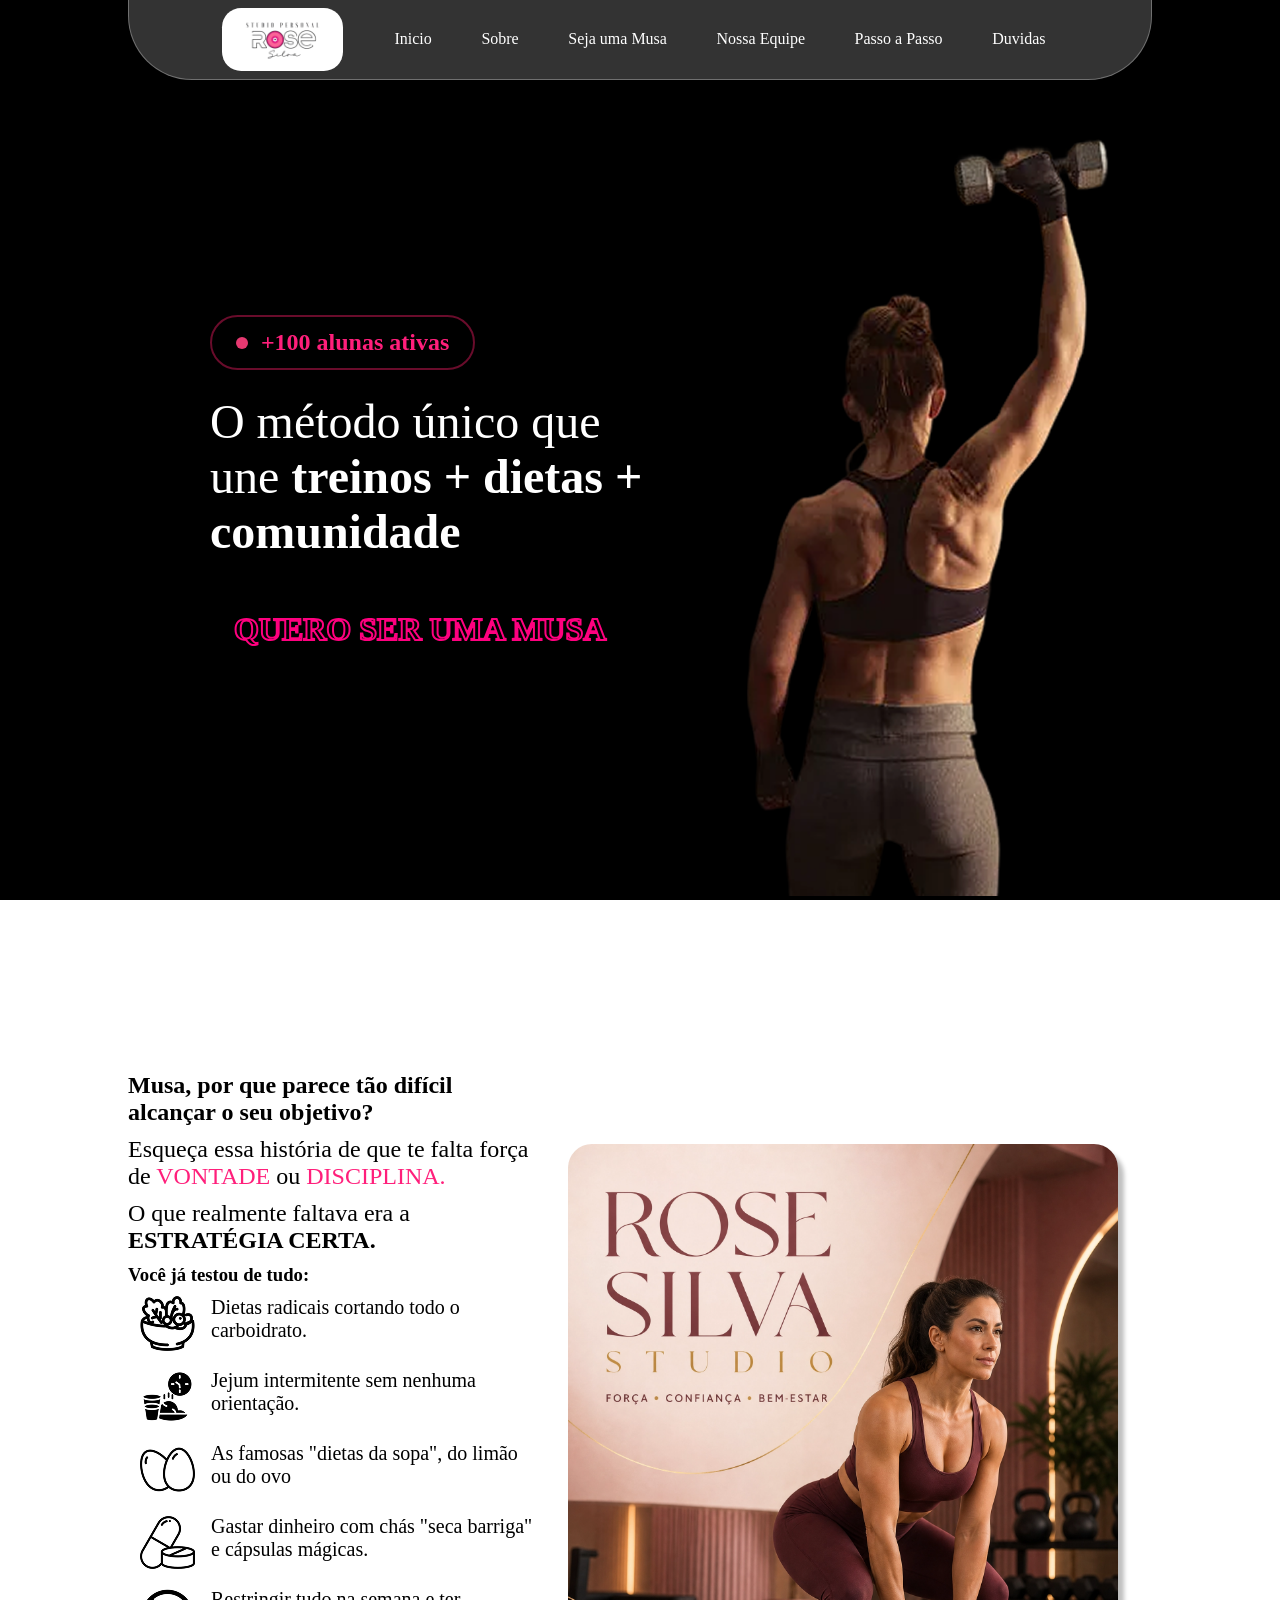
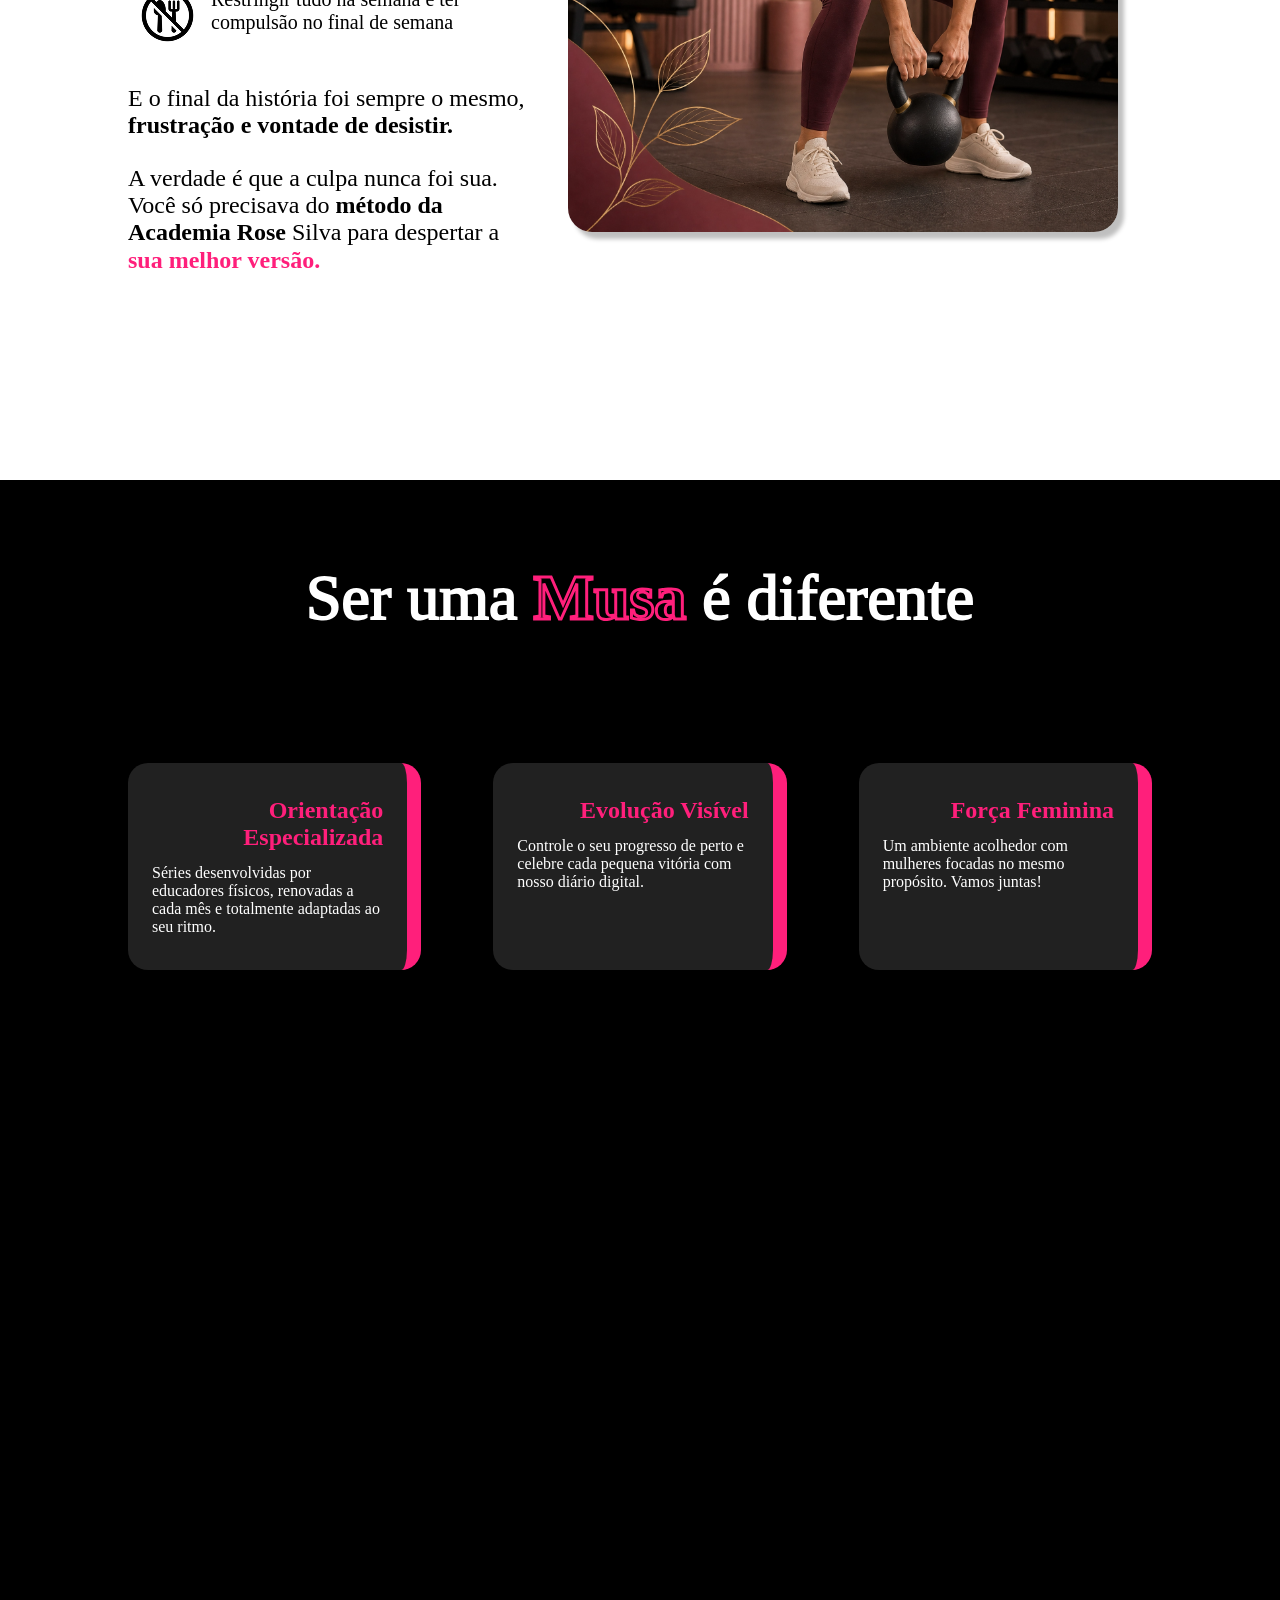
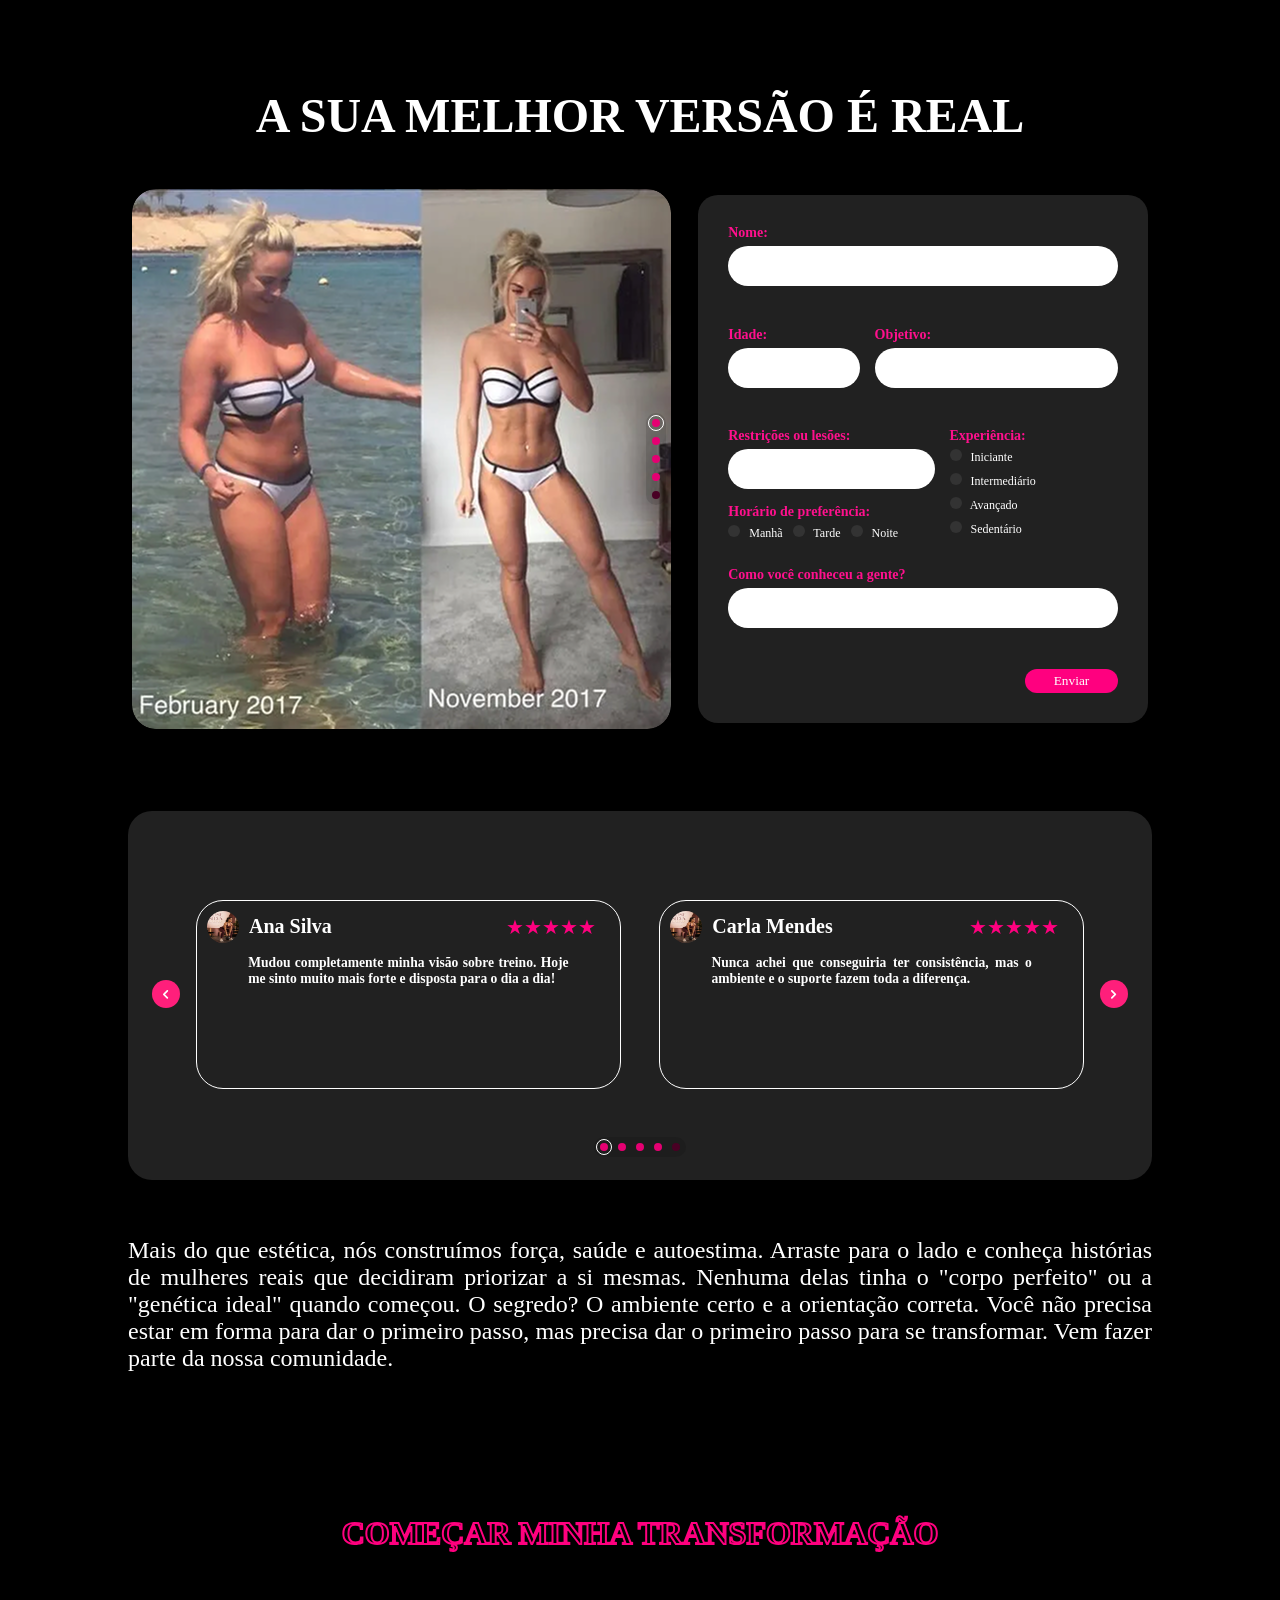
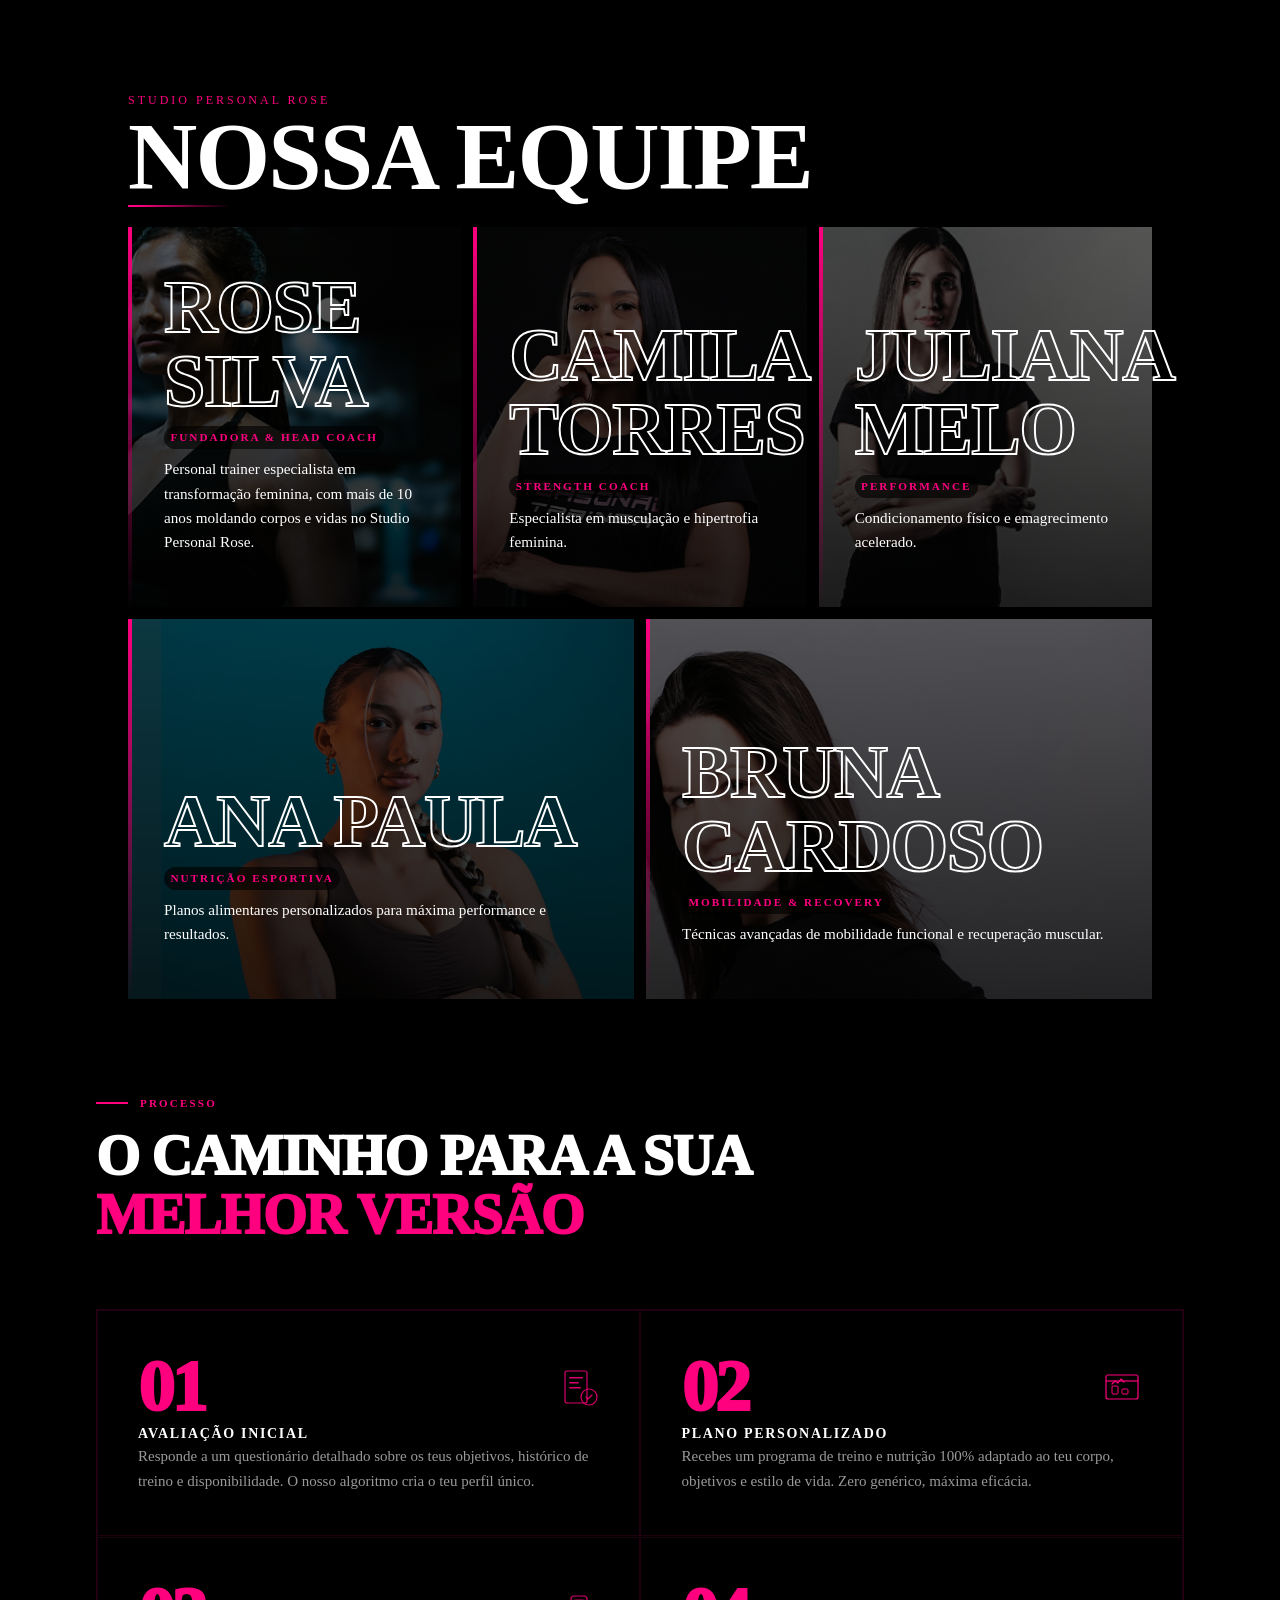
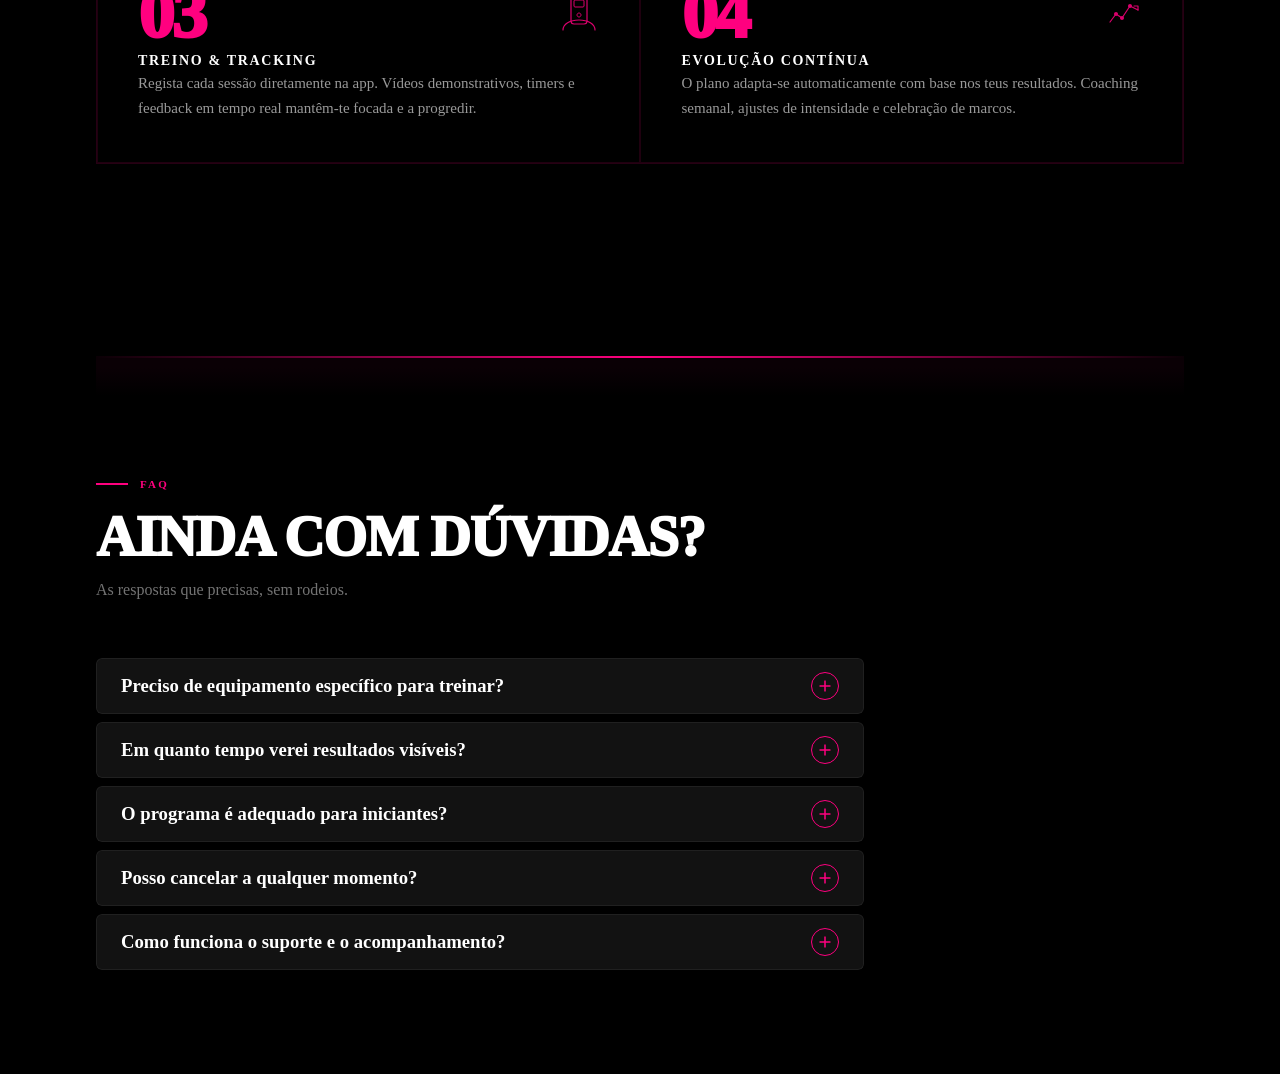
==== index.html @ a9af5774 "projeto prototipo ronto para mostrar para a cliente" ====
<!DOCTYPE html>
<html lang="pt-br">

<head>
    <meta charset="UTF-8">
    <meta name="viewport" content="width=device-width, initial-scale=1.0">
    <title>Rose Silva Studio</title>
    <link rel="stylesheet" href="./styles/boll.css">
    <link rel="stylesheet" href="./styles/index/nav-body.css">
    <link rel="stylesheet" href="./styles/index/inicio.css">
    <link rel="stylesheet" href="./styles/index/sobre.css">
    <link rel="stylesheet" href="./styles/index/musas.css">
    <link rel="stylesheet" href="./styles/index/equipe.css">
    <link rel="stylesheet" href="./styles/index/passo.css">
    <link rel="stylesheet" href="./styles/index/duvidas.css">
    <link rel="shortcut icon" href="favicon.ico" type="image/x-icon">
</head>

<body>
    <header>
        <div class="header">
            <div class="logo">
                <img src="./img/logo-rose.svg" alt="logo">
                <!--<h1>Rose Silva Studio</h1>-->
            </div>
            <nav>
                <ul>
                    <a href="#inicio" class="nav_item">
                        <li>Inicio</li>
                    </a>
                    <a href="#sobre" class="nav_item">
                        <li>Sobre</li>
                    </a>
                    <a href="#musa" class="nav_item">
                        <li>Seja uma Musa</li>
                    </a>
                    <a href="#equipe" class="nav_item">
                        <li>Nossa Equipe</li>
                    </a>
                    <a href="#passo" class="nav_item">
                        <li>Passo a Passo</li>
                    </a>
                    <a href="#duvidas" class="nav_item">
                        <li>Duvidas</li>
                    </a>
                </ul>
            </nav>
        </div>
    </header>

    <main class="content">
        <section id="inicio">
            <div class="text">
                <div class="destaque">
                    <div class="pontos-pulsantes">
                        <span>+100 alunas ativas</span> <!--colocar o premio que rose recebeu-->
                    </div>
                </div>
                <div>
                    <p>O método único que une <strong>treinos + dietas + comunidade</strong> </p>

                </div>
                <div class="button">
                    <a href="#">QUERO SER UMA MUSA</a>
                </div>
            </div>
            <div class="img">
                <figure>
                    <img src="./img/roseSilva.png" alt="foto-rose">
                </figure>
            </div>
        </section>

        <section id="sobre" class="secao-clara bg-branco">
            <div class="text">
                <h2>Musa, por que parece tão difícil alcançar o seu objetivo?</h2>
                <p>Esqueça essa história de que te falta força de <span class="rose">VONTADE</span> ou <span
                        class="rose">DISCIPLINA.</span> </p>
                <p>O que realmente faltava era a <strong>ESTRATÉGIA CERTA.</strong></p>
                <h3>Você já testou de tudo:</h3>
                <ul>
                    <li><img src="./img/icons/icon1.png" alt="icone" class="icon"><span>Dietas radicais cortando todo o
                            carboidrato.</span></li>
                    <li><img src="./img/icons/icon2.png" alt="icone" class="icon"><span>Jejum intermitente sem nenhuma
                            orientação.</span></li>
                    <li><img src="./img/icons/icon3.png" alt="icone" class="icon"><span>As famosas "dietas da sopa", do
                            limão ou do ovo</span></li>
                    <li><img src="./img/icons/icon4.png" alt="icone" class="icon"><span>Gastar dinheiro com chás "seca
                            barriga" e cápsulas mágicas.</span></li>
                    <li><img src="./img/icons/icon5.png" alt="icone" class="icon"><span>Restringir tudo na semana e ter
                            compulsão no final de semana</span></li>
                </ul>
                <div class="separ_text">
                    <p>E o final da história foi sempre o mesmo, <strong>frustração e vontade de desistir. </strong></p>
                    <p>A verdade é que a culpa nunca foi sua. Você só precisava do <strong>método da Academia Rose
                        </strong>Silva para despertar a <span class="rose strong">sua melhor versão.</span></p>
                </div>
            </div>

            <div class="img">
                <figure>
                    <img src="/img/cardRoseStudio.png" alt="studio banner">
                </figure>
            </div>
        </section>
        <section id="musa" class="secao-escura">
            <div class="diferencial">
                <h2>Ser uma <span class="rose">Musa</span> é diferente</h2>
                <div class="cards">
                    <div class="card">
                        <h3>Orientação Especializada</h3>
                        <p>Séries desenvolvidas por educadores físicos, renovadas a cada mês e totalmente adaptadas ao
                            seu ritmo.</p>
                    </div>
                    <div class="card">
                        <h3>Evolução Visível</h3>
                        <p>Controle o seu progresso de perto e celebre cada pequena vitória com nosso diário digital.
                        </p>
                    </div>
                    <div class="card">
                        <h3>Força Feminina</h3>
                        <p>Um ambiente acolhedor com mulheres focadas no mesmo propósito. Vamos juntas!</p>
                    </div>
                </div>
            </div>
            <div class="video">
                <iframe width="560" height="315" src="https://www.youtube.com/embed/cEp7BySJYE0?autoplay=1&mute=1"
                    title="YouTube video player" frameborder="0"
                    allow="accelerometer; autoplay; clipboard-write; encrypted-media; gyroscope; picture-in-picture; web-share"
                    referrerpolicy="strict-origin-when-cross-origin" allowfullscreen>
                </iframe>
            </div>
            <div class="alunas">
                <h2>A SUA MELHOR VERSÃO É REAL</h2>
                <div class="inscicao">
                    <div class="after">
                        <figure>
                            <img src="./img//foto.png" alt="alunas antes e depois">
                            <div class="lateral">
                                <div class="points">
                                    <div class="ciclo activate">
                                        <div class="ponto"></div>
                                    </div>
                                    <div class="ciclo">
                                        <div class="ponto"></div>
                                    </div>
                                    <div class="ciclo">
                                        <div class="ponto"></div>
                                    </div>
                                    <div class="ciclo">
                                        <div class="ponto"></div>
                                    </div>
                                    <div class="ciclo">
                                        <div class="ponto out"></div>
                                    </div>
                                </div>
                            </div>
                        </figure>
                    </div>
                    <div class="forms-container">
                        <form id="form-inscricao" action="">
                            <!-- Linha 1: Nome (Inteira) -->
                            <div class="form-group">
                                <label for="nome">Nome:</label>
                                <input type="text" id="nome" name="nome">
                            </div>

                            <!-- Linha 2: Idade (Menor) e Objetivo (Maior) -->
                            <div class="flex-row">
                                <div class="form-group w-30">
                                    <label for="idade">Idade:</label>
                                    <input type="text" id="idade" name="idade">
                                </div>
                                <div class="form-group w-70">
                                    <label for="obj">Objetivo:</label>
                                    <input type="text" id="obj" name="obj">
                                </div>
                            </div>

                            <!-- Linha 3: Duas colunas para Restrições/Horário e Experiência -->
                            <div class="flex-row align-start">

                                <!-- Coluna da Esquerda -->
                                <div class="col-esquerda">
                                    <div class="form-group">
                                        <label for="lesao">Restrições ou lesões:</label>
                                        <input type="text" id="lesao" name="lesao">
                                    </div>

                                    <div class="form-group">
                                        <label>Horário de preferência:</label>
                                        <div class="radio-inline">
                                            <label class="custom-radio">
                                                <input type="radio" name="horario" value="manha">
                                                <span class="bolinha"></span> Manhã
                                            </label>
                                            <label class="custom-radio">
                                                <input type="radio" name="horario" value="tarde">
                                                <span class="bolinha"></span> Tarde
                                            </label>
                                            <label class="custom-radio">
                                                <input type="radio" name="horario" value="noite">
                                                <span class="bolinha"></span> Noite
                                            </label>
                                        </div>
                                    </div>
                                </div>

                                <!-- Coluna da Direita -->
                                <div class="col-direita">
                                    <div class="form-group">
                                        <label>Experiência:</label>
                                        <div class="radio-stacked">
                                            <label class="custom-radio">
                                                <input type="radio" name="exp" value="iniciante">
                                                <span class="bolinha"></span> Iniciante
                                            </label>
                                            <label class="custom-radio">
                                                <input type="radio" name="exp" value="intermediario">
                                                <span class="bolinha"></span> Intermediário
                                            </label>
                                            <label class="custom-radio">
                                                <input type="radio" name="exp" value="avancado">
                                                <span class="bolinha"></span> Avançado
                                            </label>
                                            <label class="custom-radio">
                                                <input type="radio" name="exp" value="sedentario">
                                                <span class="bolinha"></span> Sedentário
                                            </label>
                                        </div>
                                    </div>
                                </div>

                            </div> <!-- Fim da Linha 3 -->

                            <!-- Linha 4: Conheceu (Inteira) -->
                            <div class="form-group">
                                <label for="conheceu">Como você conheceu a gente?</label>
                                <input type="text" id="conheceu" name="conheceu">
                            </div>

                            <div class="button">
                                <button type="submit">Enviar</button>
                            </div>

                        </form>
                    </div>
                </div>

                <div class="transformacao">

                    <div class="content">

                        <div class="contentComentario">

                            <div class="comentariosArea">

                                <figure id="btn-prev" style="cursor: pointer;"><img src="./img/icons/arrow-left.svg" alt="Voltar"></figure>

                                <div class="comentarios" id="comentarios-container">
                                <!--
                                    <div class="comentario">

                                        <div class="topComentario">
                                            <div class="profile">
                                                <img src="" alt="foto de perfil">
    
                                                <span id="name1">text</span>
                                            </div>
                                            <div class="stars"></div>
                                        </div>



                                        <textarea name="comentario" id="comentario" disabled></textarea>



                                    </div>

                                    <div class="comentario">

                                        <div class="profile">

                                            <img src="./img/cardRoseStudio.png" alt="foto de perfil">

                                            <span id="name2">text</span>

                                        </div>



                                        <textarea name="comentario" id="comentario" disabled></textarea>



                                    </div>
                                -->

                                </div>

                                <figure id="btn-next" style="cursor: pointer;"><img src="./img/icons/arrow-rigth.svg" alt="Avançar"></figure>



                            </div>

                            <div class="lateral">

                                <div class="points" id="points-comentarios">
                                <!--
                                    <div class="ciclo activate">

                                        <div class="ponto"></div>

                                    </div>

                                    <div class="ciclo">

                                        <div class="ponto"></div>

                                    </div>

                                    <div class="ciclo">

                                        <div class="ponto"></div>

                                    </div>

                                    <div class="ciclo">

                                        <div class="ponto out"></div>

                                    </div>
                                -->
                                </div>

                            </div>

                        </div>



                        <div class="text">

                            <p>Mais do que estética, nós construímos força, saúde e autoestima. Arraste para o

                                lado e conheça histórias de mulheres reais que decidiram priorizar a si mesmas.

                                Nenhuma delas tinha o "corpo perfeito" ou a "genética ideal" quando começou. O

                                segredo? O ambiente certo e a orientação correta. Você não precisa estar em

                                forma para dar o primeiro passo, mas precisa dar o primeiro passo para se

                                transformar. Vem fazer parte da nossa comunidade.

                            </p>



                            <a href="#">COMEÇAR MINHA TRANSFORMAÇÃO</a>

                        </div>

                    </div>



                </div>
            </div>
        </section>
        <section id="equipe" class="secao-escura">
            <div class="title">
                <p>Studio Personal Rose</p>
                <h2>NOSSA EQUIPE</h2>
                <hr>
            </div>
            <div class="content">
                <div class="funcionaria one">
                    <h3>ROSE SILVA</h3>
                    <span class="funcao">FUNDADORA & HEAD COACH</span>
                    <p>
                        Personal trainer especialista em transformação
                        feminina, com mais de 10 anos moldando corpos
                        e vidas no Studio Personal Rose.
                    </p>
                </div>
                <div class="funcionaria two">
                    <h3>CAMILA TORRES</h3>
                    <span class="funcao">STRENGTH COACH</span>
                    <p>Especialista em musculação e hipertrofia feminina.</p>
                </div>
                <div class="funcionaria three">
                    <h3>JULIANA MELO</h3>
                    <span class="funcao">PERFORMANCE</span>
                    <p>Condicionamento físico e emagrecimento acelerado.</p>
                </div>
                <div class="funcionaria for">
                    <h3>ANA PAULA</h3>
                    <span class="funcao">NUTRIÇÃO ESPORTIVA</span>
                    <p>Planos alimentares personalizados para máxima performance e resultados.</p>
                </div>
                <div class="funcionaria five">
                    <h3>BRUNA CARDOSO</h3>
                    <span class="funcao">MOBILIDADE & RECOVERY</span>
                    <p>Técnicas avançadas de mobilidade funcional e recuperação muscular.</p>
                </div>
            </div>
        </section>
        <section id="passo" class="secao-escura">
            <div class="subTitle">
                <hr>
                <span>PROCESSO</span>
            </div>
            <h2>O CAMINHO PARA A SUA <span>MELHOR VERSÃO</span></h2>
            <div class="content">
                <div class="card">
                    <div class="topCard">
                        <span>01</span>
                        <img src="./img/icons/roseSilva/card1.svg" alt="">
                    </div>
                    <h3>AVALIAÇÃO INICIAL</h3>
                    <p>
                        Responde a um questionário detalhado sobre os teus objetivos, histórico
                        de treino e disponibilidade. O nosso algoritmo cria o teu perfil único.
                    </p>
                </div>
                <div class="card">
                    <div class="topCard">
                        <span>02</span>
                        <img src="./img/icons/roseSilva/card2.svg" alt="">
                    </div>
                    <h3>PLANO PERSONALIZADO</h3>
                    <p>
                        Recebes um programa de treino e nutrição 100% adaptado ao teu corpo, objetivos
                        e estilo de vida. Zero genérico, máxima eficácia.
                    </p>
                </div>
                <div class="card">
                    <div class="topCard">
                        <span>03</span>
                        <img src="./img/icons/roseSilva/card3.svg" alt="">
                    </div>
                    <h3>TREINO & TRACKING</h3>
                    <p>
                        Regista cada sessão diretamente na app. Vídeos demonstrativos, timers e feedback
                        em tempo real mantêm-te focada e a progredir.
                    </p>
                </div>
                <div class="card">
                    <div class="topCard">
                        <span>04</span>
                        <img src="./img/icons/roseSilva/card4.svg" alt="">
                    </div>
                    <h3>EVOLUÇÃO CONTÍNUA</h3>
                    <p>
                        O plano adapta-se automaticamente com base nos teus resultados. Coaching semanal,
                        ajustes de intensidade e celebração de marcos.
                    </p>
                </div>
            </div>
        </section>
        <section id="duvidas" class="secao-escura">
            <div class="line">
                <hr>
            </div>
            <div class="subTitle">
                <hr>
                <span>FAQ</span>
            </div>
            <h2>AINDA COM DÚVIDAS?</h2>
            <p>As respostas que precisas, sem rodeios.</p>
            <div class="content">
                <div class="faq">
                    <div class="question">
                        <h3>Preciso de equipamento específico para treinar?</h3>
                        <img src="./img/icons/more.svg" alt="">
                    </div>
                    <div class="respose">
                        <p>
                            Não. O programa conta com adaptações completas tanto para quem treina em casa — usando
                            apenas o peso do próprio corpo ou itens básicos do dia a dia — quanto para quem
                            frequenta academia. A sua rotina é estruturada de acordo com o espaço e os recursos
                            que você tem disponíveis.
                        </p>
                    </div>
                </div>
                <div class="faq">
                    <div class="question">
                        <h3>Em quanto tempo verei resultados visíveis?</h3>
                        <img src="./img/icons/more.svg" alt="">
                    </div>
                    <div class="respose">
                        <p>
                            A maioria das clientes reporta mudanças de composição corporal nas primeiras 4 semanas.
                            Resultados mais expressivos surgem entre as 8 e 12 semanas com consistência. Cada corpo
                            é diferente, por isso acompanhamos de perto e ajustamos o plano conforme a tua resposta.
                        </p>
                    </div>
                </div>
                <div class="faq">
                    <div class="question">
                        <h3>O programa é adequado para iniciantes?</h3>
                        <img src="./img/icons/more.svg" alt="">
                    </div>
                    <div class="respose">
                        <p>
                            Com certeza. Cada treino é planejado respeitando o seu nível atual, com progressões graduais
                            e foco total na execução correta de cada movimento para evitar lesões. Você avança no seu
                            próprio ritmo, ganhando força e confiança passo a passo.
                        </p>
                    </div>
                </div>
                <div class="faq">
                    <div class="question">
                        <h3>Posso cancelar a qualquer momento?</h3>
                        <img src="./img/icons/more.svg" alt="">
                    </div>
                    <div class="respose">
                        <p>
                            Sim, você tem total autonomia e flexibilidade. O cancelamento pode ser feito de forma
                            simples e
                            rápida diretamente pelas configurações da sua conta, sem multas, taxas surpresa ou
                            burocracias.
                        </p>
                    </div>
                </div>
                <div class="faq">
                    <div class="question">
                        <h3>Como funciona o suporte e o acompanhamento?</h3>
                        <img src="./img/icons/more.svg" alt="">
                    </div>
                    <div class="respose">
                        <p>
                            O suporte é contínuo e personalizado via chat. Você pode tirar dúvidas sobre execuções,
                            enviar vídeos
                            para correção de postura e receber ajustes na sua rotina sempre que necessário, garantindo
                            que você
                            nunca treine sem orientação.
                        </p>
                    </div>
                </div>
            </div>
        </section>
    </main>
    <script src="./javascript/header.js"></script>
    <script src="./javascript/FAQ.js"></script>
    <script src="./javascript/beforeAfter.js"></script>
    <script src="./javascript/comentarios.js"></script>
    <script src="./javascript/forms.js"></script>
</body>

</html>
---- styles/boll.css ----
/* 1. Tira as bolinhas padrão e ajusta o espaço */
.pontos-pulsantes {
  list-style-type: none;
  padding-left: 25px; /* Abre espaço à esquerda para a nossa bolinha */
}

/* 2. Configura o texto e a posição base */
.pontos-pulsantes span {
  position: relative; /* Essencial para a bolinha não sair do lugar */
  font-size: 18px;
  color: #333; /* Cor do texto estático */
  margin-bottom: 15px;
}

/* 3. Cria a nossa bolinha customizada */
.pontos-pulsantes span::before {
  content: "";
  position: absolute;
  left: -25px; /* Joga a bolinha para a esquerda do texto */
  top: 8px; /* Alinha a bolinha com a primeira linha do texto */
  width: 12px;
  height: 12px;
  background-color: #e63971; /* O rosa da academia */
  border-radius: 50%; /* Deixa a forma 100% redonda */
  
  /* Chama a animação */
  animation: pulsar-ponto 1.5s infinite alternate ease-in-out;
}

/* 4. A animação de pulsar e brilhar */
@keyframes pulsar-ponto {
  0% {
    transform: scale(0.8); /* Bolinha um pouco menor */
    box-shadow: 0 0 0 0 rgba(230, 57, 113, 0.7); /* Sombra concentrada */
  }
  100% {
    transform: scale(1.2); /* Bolinha um pouco maior */
    /* A sombra expande e fica transparente, criando a "onda" do pulso */
    box-shadow: 0 0 10px 5px rgba(230, 57, 113, 0); 
  }
}
---- styles/index/nav-body.css ----
*{
    margin: 0;
    padding: 0;
    box-sizing: border-box;
    font-family: "Montserrat";
}

header{
    display: flex;
    align-items: center;
    justify-content: center;
}

.header {
    padding: 0.5rem 1.5rem;
    display: flex;
    align-items: center;
    justify-content: center;
    gap: 2.4rem;
    background: rgba(255, 255, 255, 0.2); 
    backdrop-filter: blur(10px);
    -webkit-backdrop-filter: blur(10px); 
    border: 1px solid rgba(255, 255, 255, 0.3);
    border-top-width: 0;
    box-shadow: 0 8px 32px 0 rgba(0, 0, 0, 0.1);
    border-radius: 0 0 4rem 4rem;
    position: fixed;
    top: 0;
    width: 80vw;
    z-index: 10;
}
header h1{
    color: #fff;
}
header .logo {
    background-color: #fff;
    border-radius: 1.2rem;
    padding: 0.4rem 0.8rem;
}
header .logo img{
    width: 6rem;
}
header nav ul{
    display: flex;
    list-style-type: none;
    gap:1.5rem;
}
header nav ul a{
    color: #ffffff;
    text-decoration: none;
    text-decoration: none;
    padding: 0.5rem 0.8rem;
    border-radius: 5rem;
    transition: all 300ms ease-out;
}
header nav ul a:hover{
    text-decoration: none;
        background-color: #ff007f;
        padding: 0.5rem 0.8rem;
        border-radius: 5rem;
        color: #fff;
}
header nav ul a:active{
        background-color: #490024;
        
}

/* Estilos apenas para visualização do exemplo */
.secao-escura {  color: #fff; }
.secao-clara {  color: black; }

/* --- ADICIONE ESTES ESTILOS ABAIXO NO SEU CSS --- */

/* Estado padrão do Header - Texto Branco */
header h1, .header h1 {
    color: #fff;
    transition: color 300ms ease-out;
}
header nav ul a {
    color: #ffffff;
    text-decoration: none;
    padding: 0.5rem 0.8rem;
    border-radius: 5rem;
    transition: all 300ms ease-out;
}

/* Quando estiver na seção BRANCA, tudo dentro do header fica PRETO */
.header.header-escuro h1,
.header.header-escuro nav ul a {
    color: #000000 !important; /* Força a cor preta no fundo branco */
}

/* Mantém o hover bonito mesmo no modo escuro */
.header.header-escuro nav ul a:hover {
    color: #fff !important;
    background-color: #ff007f;
} 



main.content{
    display: flex;
    flex-direction: column;
    justify-content: center;
    align-items: center;
}
---- styles/index/inicio.css ----
section#inicio{
    height: 100vh;
    padding: 10vh 10vw 0 10vw;
    display: flex;
    /*flex-wrap: wrap; adicionar na media querry)*/
    justify-content: space-evenly;
    align-items: center;
    background-color: black;
}

#inicio .text{
    /*width: 100%;*/
    height: 100%;
    padding: 6.19rem 1.5rem 6.19rem 5.12rem; /* media querry mudar (quase tirar)*/
    display: flex;
    flex-direction: column;
    justify-content: center;
    gap: 1.5rem;
    flex: 1 0 0;
}
#inicio .text .destaque{
    display: flex;
    padding: 0.75rem 1.5rem;
    align-items: center;
    gap: 0.75rem;
    width: fit-content;
    border-radius: 3.75rem;
    border: 2px solid rgba(201, 24, 83, 0.52);

}

.text .destaque span{
    color: #FF1F7B;
    text-align: right;
    font-family: "Montserrat";
    font-size: 1.5rem;
    font-style: normal;
    font-weight: 700;
    line-height: normal;
}

#inicio .text p{
    color: #FFF;
    font-family: "Montserrat";
    font-size: 3rem;
    font-style: normal;
    font-weight: 400;
    line-height: normal;
}
#inicio .text strong{
    color: #FFF;
    font-family: "Montserrat";
    font-size: 3rem;
    font-style: normal;
    font-weight: 700;
    line-height: normal;
}

#inicio .text .button a{
    border-radius: 1.5rem;
    display: flex;
    width: 28.56rem;
    height: 5.75rem;
    padding: 0.625rem 1.5rem;
    
    align-items: center;
    flex-shrink: 0;
    color: transparent;
    text-decoration: none;

    text-align: center;
    -webkit-text-stroke-width: 2px;
    -webkit-text-stroke-color: #FF007F;
    font-family: "Montserrat";
    font-size: 2rem;
    font-style: normal;
    font-weight: 700;
    line-height: normal;
    transition: all 300ms ease-out;
}
#inicio .text .button a:hover{
    background-color: #FF007F;
    -webkit-text-stroke-width: 0px;
    color: #FFF;
}
#inicio .text .button a:active{
    background-color: #490024;
}

#inicio .img{
width: 100%;
height: 100%;
padding: 0;
margin: 0;
display: flex;
align-items: flex-end;
justify-content: flex-end;
flex: 1 0 0;
}

#inicio .img img{
 height: 100%;
 width: 100%;
 margin: 0;
 padding: 0;
}
---- styles/index/sobre.css ----
#sobre{
    display: flex;
    margin: 10vh 0;
  /*  width: 100vw;*/
    padding: 0 10vw;
    justify-content: space-evenly;
    align-items: center;
}

#sobre .text{
    width: 100%;
    display: flex;
    padding: 2.125rem 0;
    flex-direction: column;
    justify-content: center;
    align-items: flex-start;
    gap: 0.625rem;
}

#sobre .text p{color: #000;
font-size: 1.5rem;
font-style: normal;
font-weight: 500;
line-height: normal;}

#sobre .text ul{
    display: flex;
    flex-direction: column;
    list-style-type: none;
    padding: 0 0 0 0.75rem;
    gap: 1.12rem;
}
#sobre .text li{
    display: flex;
    gap: 1rem;
}
#sobre .text  li span{
    color: #000;
font-family: "Instrument Sans";
font-size: 1.25rem;
font-style: normal;
font-weight: 500;
line-height: normal;
}

#sobre .text .separ_text{
    padding: 2rem 0;
    display: flex;
    padding: 2rem 0;
    flex-direction: column;
    justify-content: center;
    gap: 1.625rem;
}


#sobre .rose{
    color: #FF1F7B;
    font-family: "Montserrat";
    font-size: 1.5rem;
    font-style: normal;
    font-weight: 500;
    line-height: normal;
}

#sobre .rose.strong{
    color: #FF1F7B;
font-family: "Montserrat";
font-size: 1.5rem;
font-style: normal;
font-weight: 700;
line-height: 122.091%;
}

#sobre .img{
    width: 100%;
    display: flex;
    width: 38.625rem;
    padding: 9.625rem 2.125rem;
    flex-direction: column;
    align-items: flex-start;
    gap: 0.625rem;
}

#sobre .img img{
    width: 34.375rem;
    border-radius: 1.5rem;
    box-shadow: 6px 7px 4px 0 rgba(0, 0, 0, 0.25);
}
---- styles/index/musas.css ----
#musa{
    background-color: #000;
    width: 100%;
    padding: 0 10vw;
    display: flex;
    flex-direction: column;
    align-items: center;
    justify-content: center;
}

#musa .diferencial{
    flex: 1 0 0;
    width: 100%;
    padding: 5.10rem 0; 
}

#musa .diferencial h2{
    text-align: center;
    -webkit-text-stroke-width: 2px;
    -webkit-text-stroke-color: #FFF;
    font-family: Montserrat;
    font-size: 4rem;
    font-style: normal;
    font-weight: 400;
    line-height: normal;
}
#musa .diferencial h2 span{
    text-align: center;
    -webkit-text-stroke-width: 3px;
    -webkit-text-stroke-color: #FF1F7B;
    font-family: Montserrat;
    font-size: 4rem;
    font-style: normal;
    font-weight: 700;
    line-height: normal;
    color: transparent !important;
}

#musa .cards{
    display: flex;
    margin: 8rem 0 5.9rem 0;
    gap:4.5rem;

}

#musa .diferencial .cards .card{
    display: flex;
    flex-direction: column;
    border-radius: 1.5rem;
    background: #212121;
    padding: 2.1rem 1.5rem;
    border-radius: 25px; /* Define o arredondamento externo */
    border-right: 14px solid #FF1F7B;;
    border-radius: 20px;
    gap:0.85rem;
    flex: 1;
    box-shadow: 0 4px 15px rgba(0, 0, 0, 0.5);
}

#musa .diferencial .cards .card h3{
    color: #FF1F7B;
    text-align: right;
    font-family: "Instrument Sans";
    font-size: 1.5rem;
    font-style: normal;
    font-weight: 700;
    line-height: normal;
    
}
#musa .diferencial .cards .card p{
    color: #FFF;
    font-family: "Iosevka Charon";
    font-size: 1rem;
    font-style: normal;
    font-weight: 400;
    line-height: normal;
}

#musa .video{
    width: 48rem;
    height: 26.125rem;
    display: flex;
    flex-direction: column;
    width: 100%;
    justify-content: center;
    align-items: center;
}
#musa .video iframe{
    
    border-radius: 1.5rem;
}


#musa .alunas{
    display: flex;
    flex-direction: column;
    width: 100%;
    margin-top: 7.75rem;
}

#musa .alunas .inscicao{
    display: flex;
    width: 100%;
    
    align-items: center;
    justify-content: space-around;
}
#musa .alunas h2{
    color: #FFF;
    font-family: Montserrat;
    font-size: 3rem;
    font-style: normal;
    font-weight: 700;
    line-height: normal;
    margin-bottom: 2.88rem;
    text-align: center;
}


#musa .alunas .inscicao .after .lateral{
    position: relative;
    right: 1.56rem;
}
#musa .alunas .inscicao .after figure{
    display: flex;
    align-items: center;
    justify-content: center;
}
#musa .alunas .inscicao .after figure img {
    transition: opacity 0.3s ease-in-out;
    border-radius: 24px;
}
.points{
    display: flex;
    padding: 0.125rem;
    flex-direction: column;
    align-items: flex-start;
    gap: 0.125rem;
    align-self: stretch;
    border-radius: 3.125rem;
    background: rgba(0, 0, 0, 0.12);
}
.points .ciclo{
    display: flex;
    align-items: center;
    justify-content: center;
    width: 1rem;
    height: 1rem;
    border-radius: 100%;
}
.points .ciclo.activate{
    border: 1px solid #FFF;
}
.points .ciclo .ponto{
    width: 0.5rem;
    height: 0.5rem;
    background-color: #E50072;
    border-radius: 100%;
}
.points .ciclo .ponto.out{
    background-color: #490024
}

/* --- CSS Existente com Adições de Animação --- */

/* ... (código existente #musa .alunas ... até #musa .alunas h2) ... */

#musa .alunas .inscicao .after .lateral{
    position: relative;
    right: 1.56rem;
}
#musa .alunas .inscicao .after figure{
    display: flex;
    align-items: center;
    justify-content: center;
}
.points{
    display: flex;
    padding: 0.125rem;
    flex-direction: column;
    align-items: flex-start;
    gap: 0.125rem;
    align-self: stretch;
    border-radius: 3.125rem;
    background: rgba(0, 0, 0, 0.12);
    /* Adiciona transição suave para as mudanças de padding se necessário */
    transition: all 0.3s ease-out; 
}
.points .ciclo{
    display: flex;
    align-items: center;
    justify-content: center;
    width: 1rem;
    height: 1rem;
    border-radius: 100%;
    /* Transição para a borda e cor do ponto interno */
    transition: transform 0.3s ease, border-color 0.3s ease, background-color 0.3s ease, opacity 0.3s ease;
    opacity: 1; /* Garante visibilidade */
}

/* Lógica de animação quando a classe .activate é adicionada */
.points .ciclo.activate{
    border: 1px solid #FFF;
    /* Adiciona uma animação de pulso quando se torna ativa */
    animation: pulseActive 0.4s ease-out;
}

.points .ciclo .ponto{
    width: 0.5rem;
    height: 0.5rem;
    background-color: #E50072; /* Rosa */
    border-radius: 100%;
    transition: background-color 0.3s ease, transform 0.3s ease;
}

.points .ciclo .ponto.out{
    background-color: #490024; /* Escuro */
}

/* Definição da animação 'pulseActive' */
@keyframes pulseActive {
    0% {
        transform: scale(0.9);
        opacity: 0.7;
    }
    100% {
        transform: scale(1);
        opacity: 1;
    }
}

/* --- FUNDO E CAIXA PRINCIPAL --- */
.forms-container {
    background-color: #212121; /* Cinza escuro do fundo */
    padding: 30px;
    border-radius: 20px;
    width: 100%;
    max-width: 450px; /* Largura parecida com a imagem */
    font-family: sans-serif;
    box-sizing: border-box;
    display: flex;
    align-items: center;
    justify-content: space-between;
}
.forms-container form{
    display: flex;
    flex-direction: column;
    gap: 1.6rem;
}

.forms-container * {
    box-sizing: border-box; /* Garante que padding não quebre o layout */
}

/* --- LABELS E TEXTOS --- */
.forms-container label {
    display: block;
    color: #ff108d; /* Rosa vibrante */
    font-weight: bold;
    font-size: 14px;
    margin-bottom: 5px; /* Espaço entre o texto e o campo branco */
}

/* --- CAMPOS DE TEXTO BRANCOS --- */
.forms-container input[type="text"] {
    width: 100%;
    background-color: #fff;
    border: none;
    border-radius: 25px; /* Deixa bem arredondado (estilo pílula) */
    padding: 12px 15px;
    font-size: 14px;
    color: #333;
    outline: none;
    margin-bottom: 15px; /* Espaço para a linha de baixo */
}

/* --- LAYOUT (COLUNAS E FLEXBOX) --- */
.flex-row {
    display: flex;
    gap: 15px; /* Espaço entre os itens da linha */
    width: 100%;
}

.align-start {
    align-items: flex-start;
}

.w-30 { width: 35%; } /* Idade */
.w-70 { width: 65%; } /* Objetivo */
.col-esquerda { width: 55%; }
.col-direita { width: 45%; }


/* --- ESTILIZAÇÃO DOS RADIO BUTTONS CUSTOMIZADOS --- */
.radio-inline {
    display: flex;
    gap: 10px;
    margin-top: 5px;
}

.radio-stacked {
    display: flex;
    flex-direction: column;
    gap: 8px; /* Espaço vertical entre as opções */
}

.custom-radio {
    display: flex;
    align-items: center;
    color: #fff !important; /* Força a cor branca para o texto do radio */
    font-weight: normal !important; /* Tira o negrito do rosa */
    font-size: 12px !important;
    cursor: pointer;
    margin-bottom: 0 !important; 
}

/* Esconde o radio original feio do navegador */
.custom-radio input[type="radio"] {
    display: none; 
}

/* Cria a nossa bolinha cinza */
.custom-radio .bolinha {
    width: 12px;
    height: 12px;
    background-color: #333; /* Cor neutra de quando não está marcado */
    border-radius: 50%;
    display: inline-block;
    margin-right: 6px;
}

/* Quando o radio escondido for checado, pinta a nossa bolinha de rosa */
.custom-radio input[type="radio"]:checked + .bolinha {
    background-color: #ff108d;
}

#musa .alunas .inscicao form .button{
    display: flex;
    width: 100%;
    align-items: center;
    justify-content: flex-end;
    
}
#musa .alunas .inscicao form .button button{
    background: #FF007F;
    padding: 0.25rem 1.8125rem;
    border: none;
    border-radius: 1.5rem;
    color: #FFF;
}
#musa .alunas .inscicao form .button button:active{
    background-color: #490024;
}

#musa .transformacao{
    display: flex;
    flex-direction: column;
    width: 100%;
    margin: 5.1rem 0 7rem 0;

}
#musa .transformacao .contentComentario{
    display: flex;
    flex-direction: column;
    width: 100%;
    padding: 5.5625rem 1.5rem 1.4375rem 1.5rem;
    justify-content: space-between;
    align-items: center;
    gap: 3rem;
    border-radius: 1.5rem;
    background: #212121;
    align-content: center;
}
#musa .transformacao .contentComentario .comentariosArea{
    display: flex;
    gap: 1rem;
    justify-content: space-between;
    align-items: center;
    width: 100%;
}
#musa .transformacao .comentariosArea figure{
    width: 1.75rem;
    height: 1.75rem;
    padding: 0.66rem 0.77rem;
    background-color: #FF1F7B;
    border-radius: 100%;
    display: flex;
    align-items: center;
    justify-content: center;
}/*
#musa .transformacao .comentariosArea .comentarios{
    display: flex;
    gap: 3vw;
    width: 100%;
    align-items: center;
    justify-content: center;
    overflow: hidden;
}*/
#musa .transformacao .comentariosArea .comentarios {
    display: flex;
    gap: 3vw;
    width: 100%;
    overflow: hidden; 
}
/*
#musa .transformacao .comentariosArea .comentario{
    display: flex;
    width: 32vw;
    flex-direction: column;
    align-items: flex-start;
    gap: 0.75rem;
    flex-shrink: 0;
    border-radius: 1.6875rem;
    border: 1px solid #FFF;
}*/
#musa .transformacao .comentariosArea .comentario {
    display: flex;
    flex-direction: column;
    gap: 0.75rem;
    flex-shrink: 0;
    width: calc((100% - 3vw) / 2); /* Calcula exatamente 2 cartões visíveis */
    border-radius: 1.6875rem;
    border: 1px solid #FFF;
    padding-bottom: 1rem;
    
    /* A animação de deslizar é aplicada a cada cartão individualmente */
    transition: transform 0.5s ease-in-out;
}
/* recomendação*/
#musa .transformacao .comentario .topComentario {
    display: flex;
    justify-content: space-between;
    align-items: center;
    width: 100%;
    padding: 0.625rem 1.5rem 0 0.625rem;
}
/*
#musa .transformacao .comentariosArea .comentario .profile{
    display: flex;
    padding: 0.625rem 0.625rem 0 0.625rem;
    align-items: center;
    gap: 0.625rem;
    align-self: stretch;
    color: #FFF;
    font-family: Montserrat;
    font-size: 1.25rem;
    font-style: normal;
    font-weight: 700;
    line-height: normal;
}*/
#musa .transformacao .comentario .profile {
    display: flex;
    align-items: center;
    gap: 0.625rem;
    color: #FFF;
    font-family: Montserrat;
    font-size: 1.25rem;
    font-weight: 700;
}/*
#musa .comentarios .profile img{
    width: 2rem;
    height: 2rem;
    aspect-ratio: 1/1;
    border-radius: 26.875rem;
}*/
#musa .transformacao .comentario .profile img {
    width: 2rem;
    height: 2rem;
    border-radius: 50%;
}

/*recomedação*/
#musa .transformacao .comentario .stars {
    color: #FF007F; 
    font-size: 1.25rem;
}
/*
#musa .transformacao .comentariosArea .comentario textarea{
    width: 27.4375rem;
    height: 7.3125rem;
    color: #FFF;
    margin: 0 1.44rem;
    background-color: transparent;
    border: none;
    resize: none;
    text-align: justify;
    font-family: Montserrat;
    font-size: 0.75rem;
    font-style: normal;
    font-weight: 700;
    line-height: normal;
}*/
#musa .transformacao .comentario textarea {
   /* width: 27.4375rem;*/
    height: 7.3125rem;
    color: #FFF;
    margin: 0 3.2rem;
    background-color: transparent;
    border: none;
    resize: none;
    text-align: justify;
    font-family: Montserrat;
    font-size: 0.85rem;
    font-weight: 700;
}
#musa .transformacao .contentComentario .lateral{
    display: flex;
    align-items: center;
    justify-content: center;
    width: 100%;
}
#musa .transformacao .contentComentario .lateral .points{
    display: flex;
    flex-direction: row;
}

#musa .transformacao .content .text{
    display: flex;
    margin-top: 3.6rem;
    align-items: center;
    justify-content: center;
    flex-direction: column;
    gap: 7.20rem;
    color: #FFF;
    font-family: "Instrument Sans";
    text-align: justify;
    font-size: 1.5rem;
    font-style: normal;
    font-weight: 500;
    line-height: normal;
}

#musa .transformacao .content .text a{
    border-radius: 1.5rem;
    display: flex;
    width: fit-content;
    height: 5.75rem;
    padding: 0.625rem 1.5rem;
    
    align-items: center;
    flex-shrink: 0;
    color: transparent;
    text-decoration: none;

    text-align: center;
    -webkit-text-stroke-width: 2px;
    -webkit-text-stroke-color: #FF007F;
    font-family: "Montserrat";
    font-size: 2rem;
    font-style: normal;
    font-weight: 700;
    line-height: normal;
    transition: all 300ms ease-out;
}
#musa .transformacao .content .text a:hover{
    background-color: #FF007F;
    -webkit-text-stroke-width: 0px;
    color: #FFF;
}
#musa .transformacao .content .text a:active{
    background-color: #490024;
}
---- styles/index/equipe.css ----
section#equipe{
    background-color: #000;
    width: 100%;
    padding: 0 10vw;
    display: flex;
    flex-direction: column;
    /*flex-wrap: wrap; adicionar na media querry)*/
    justify-content: space-evenly;
    align-items: center;
}
#equipe .title{
    display: flex;
    flex-direction: column;
    width: 100%;
    align-self: start;
    align-items: flex-start;
}
#equipe .title p{
    text-align: left;
    color: #FF007F;
    font-family: Urbanist;
    font-size: 0.75rem;
    font-style: normal;
    font-weight: 400;
    line-height: 1.125rem; /* 150% */
    letter-spacing: 0.1875rem;
    text-transform: uppercase;
}
#equipe .title h2{
    color: #FFF;
    font-family: Montserrat;
    font-size: 6rem;
    font-style: normal;
    font-weight: 700;
    line-height: 6rem; /* 100% */
    letter-spacing: -0.12rem;
    text-transform: uppercase;
    
}
#equipe .title hr{
    width: 100%;
    border: none;
    height: 2px; /* Define a espessura */
    background: linear-gradient(90deg, #FF007F 1%,  #000 10%);
    margin-bottom: 1.2rem;
}

#equipe .content{
    display: grid;
    grid-template-columns: repeat(6, 1fr);
    gap: 0.75rem; 
}
#equipe .content .funcionaria{
    width: 100%;
    height: 23.75rem;
    display: flex;
    gap:0.5rem;
    padding: 2rem;
    flex-direction: column;
    justify-content: flex-end;
    align-items: flex-start;
    background-color: #3d3d3d;
    border-left-style: solid;
    border-left-width: 4px;
    z-index: 1;
    transition: transform 0.4s ease-out;
    border-image: linear-gradient(to bottom, #ff007f, rgba(0, 0, 0, 0.85)) 1;
}

#equipe .content .funcionaria:hover{
 transform: scale(1.1); 
 z-index: 2;
}
#equipe .content .funcionaria:nth-child(-n+3){
    grid-column: span 2; 
} 
#equipe .content .funcionaria:nth-child(n+4) {
  grid-column: span 3; 
}
#equipe .content .funcionaria.one{
    background-image: 
        linear-gradient(rgba(0, 0, 0, 0.65), rgba(0, 0, 0, 0.85)), 
        url("../../img/funcionarias/ROSESILVA.png"); 
    
    /* Configurações normais que já definimos antes */
    background-size: auto 100%, auto 100%; /* Aplica o tamanho para ambos */
    background-position: center, right center; /* Centraliza o gradiente e joga a foto pra direita */
    background-repeat: no-repeat;
    background-color: #0b0d10;

}
#equipe .content .funcionaria.two{
    background-image: 
        linear-gradient(rgba(0, 0, 0, 0.65), rgba(0, 0, 0, 0.85)), 
        url("../../img/funcionarias/CAMILATORRES.png"); 
    
    /* Configurações normais que já definimos antes */
    background-size: auto 100%, auto 100%; /* Aplica o tamanho para ambos */
    background-position: center, right center; /* Centraliza o gradiente e joga a foto pra direita */
    background-repeat: no-repeat;
    background-color: #0b0d10;

}
#equipe .content .funcionaria.three{
    background-image: 
        linear-gradient(rgba(0, 0, 0, 0.65), rgba(0, 0, 0, 0.85)), 
        url("../../img/funcionarias/JULIANAMELO.png"); 
    
    /* Configurações normais que já definimos antes */
    background-size: auto 100%, auto 100%; /* Aplica o tamanho para ambos */
    background-position: center, right center; /* Centraliza o gradiente e joga a foto pra direita */
    background-repeat: no-repeat;
    background-color: #ffffff;

}
#equipe .content .funcionaria.for{
    background-image: 
        linear-gradient(rgba(0, 0, 0, 0.65), rgba(0, 0, 0, 0.85)), 
        url("../../img/funcionarias/ANAPAULA.png"); 
    
    /* Configurações normais que já definimos antes */
    background-size: auto 100%, auto 100%; /* Aplica o tamanho para ambos */
    background-position: center, right center; /* Centraliza o gradiente e joga a foto pra direita */
    background-repeat: no-repeat;
    background-color: #25a0bb;

}
#equipe .content .funcionaria.five{
    background-image: 
        linear-gradient(rgba(0, 0, 0, 0.65), rgba(0, 0, 0, 0.85)), 
        url("../../img/funcionarias/BRUNACARDOSO.png"); 
    
    /* Configurações normais que já definimos antes */
    background-size: auto 100%, auto 100%; /* Aplica o tamanho para ambos */
    background-position: center, right center; /* Centraliza o gradiente e joga a foto pra direita */
    background-repeat: no-repeat;
    background-color: #0b0d10;

}

#equipe .content .funcionaria h3{
    -webkit-text-stroke-width: 2px;
    -webkit-text-stroke-color: #FFF;
    color: transparent;
    font-family: Montserrat;
    font-size: 4.64063rem;
    font-style: normal;
    font-weight: 700;
    line-height: 4.64063rem; /* 100% */
    letter-spacing: -0.09281rem;
    text-transform: uppercase;
}
#equipe .content .funcionaria .funcao{
    color: #FF007F;
    background-color: rgba(0, 0, 0, 0.64);
    padding: 0.2rem 0.4rem;
    border-radius: 12px;
    font-family: Montserrat;
    font-size: 0.7rem;
    font-style: normal;
    font-weight: 700;
    line-height: 1.05rem; /* 150% */
    letter-spacing: 0.126rem;
    text-transform: uppercase;
}
#equipe .content .funcionaria p{
    color: #FFF;
    font-family: Urbanist;
    font-size: 0.95rem;
    font-style: normal;
    font-weight: 400;
    line-height: 1.52rem; /* 160% */
    margin-bottom: 1.25rem;
}

.funcionaria p.activate, 
.funcionaria .funcao.activate/*,
.funcionaria h3*/{
    display: none;
}
---- styles/index/passo.css ----
section#passo{
    background-color: black;
    width: 100vw;
    padding: 6rem;
}
section#passo .subTitle{
    display: flex;
    align-items: center;
    color: #FF007F;
    gap: 0.75rem;
    margin-bottom: 1rem;
    font-family: Montserrat;
    font-size: 0.6875rem;
    font-style: normal;
    font-weight: 700;
    line-height: 1.03125rem; /* 150% */
    letter-spacing: 0.1375rem;
}
section#passo hr{
    width: 2rem;
    border: none;
    height: 2px;
    background: #FF007F;;
}
section#passo h2{
    width: 45rem;
    margin-bottom: 4rem;
    color: #FFF;
    font-family: Montserrat;
    font-size: 3.5rem;
    font-style: normal;
    font-weight: 1000;
    line-height: 3.675rem; /* 105% */
    letter-spacing: -0.07rem;
}
section#passo h2 span{
    color: #FF007F;
}
section#passo .content{
    display: grid;
    grid-template-columns: 1fr 1fr;
    border: 1px solid rgba(255, 0, 127, 0.15);
    gap: 0.06rem;
}

section#passo .content .card{
    display: flex;
    width: 39.84375rem;
    padding: 2.5rem;
    flex-direction: column;
    align-items: flex-start;
}
section#passo .content .card .topCard{
    display: flex;
    width: 100%;
    justify-content: space-between;
}
section#passo .content .card .topCard{
    color: #FF007F;
    font-family: Montserrat;
    font-size: 4.5rem;
    font-style: normal;
    font-weight: 1000;
    line-height: 4.5rem; /* 100% */
    letter-spacing: -0.18rem;
}
section#passo .content .card h3{
    color: #FFF;
    font-family: Montserrat;
    font-size: 0.875rem;
    font-style: normal;
    font-weight: 700;
    line-height: 1.3125rem; /* 150% */
    letter-spacing: 0.105rem;
}
section#passo .content .card{
    color: rgba(255, 255, 255, 0.60);
    font-family: Urbanist;
    font-size: 0.9375rem;
    font-style: normal;
    font-weight: 400;
    line-height: 1.59375rem; /* 170% */
    border: 1px solid rgba(255, 0, 127, 0.12);
    background: #000;
    width: 100%;
}
---- styles/index/duvidas.css ----
section#duvidas{
    background-color: black;
    width: 100vw;
    padding: 6rem;
}
section#duvidas .line {
    height: 2.5rem;
    background: linear-gradient(180deg, #FF007F0A 30%,  #00000000 );
    margin-bottom: 5rem;
}
section#duvidas .line hr{
    width: 100%;
    border: none;
    height: 2px; /* Define a espessura */
    background: linear-gradient(90deg, #00000000,  #FF007F, #00000000);
}
section#duvidas .subTitle{
    display: flex;
    align-items: center;
    color: #FF007F;
    gap: 0.75rem;
    margin-bottom: 1rem;
    font-family: Montserrat;
    font-size: 0.6875rem;
    font-style: normal;
    font-weight: 700;
    line-height: 1.03125rem; /* 150% */
    letter-spacing: 0.1375rem;
}
section#duvidas .subTitle hr{
    width: 2rem;
    border: none;
    height: 2px;
    background: #FF007F;;
}
section#duvidas h2{
    width: 45rem;
    margin-bottom: 0.69rem;
    color: #FFF;
    font-family: Montserrat;
    font-size: 3.5rem;
    font-style: normal;
    font-weight: 1000;
    line-height: 3.675rem; /* 105% */
    letter-spacing: -0.07rem;
}
section#duvidas p{
    color: rgba(255, 255, 255, 0.45);
    font-family: Urbanist;
    font-size: 1rem;
    font-style: normal;
    font-weight: 400;
    line-height: 1.5rem; /* 150% */
    padding-bottom: 3.5rem;
}
section#duvidas .faq{
    display: flex;
    width: 48rem;
    max-height: 3.5rem;
    flex-direction: column;
    background: #0A0A0A;
    border-radius: 0.375rem;
    margin-bottom: 0.5rem;
    overflow: hidden;
    transition:  0.8s ease-out;
}
section#duvidas .faq .question{
    display: flex;
    width: 100%;
    height: 3.5rem;
    padding: 1.25rem 1.5rem;
    justify-content: space-between;
    align-items: center;
    border-radius: 0.375rem;
    border: 1px solid rgba(255, 255, 255, 0.06);
    background: #121212;
    transition: background 0.3s ease;
}
section#duvidas .faq .question img{
    display: flex;
    width: 1.75rem;
    height: 1.75rem;
    padding: 0.44rem;
    justify-content: center;
    align-items: center;
    flex-shrink: 0;
    border-radius: 0.875rem;
    border: 1px solid #FF007F;
    transition: transform 0.3s ease;
    
}
section#duvidas .faq .question:hover{
    background: #212121;
}
section#duvidas .faq .respose{
    display: flex;
    padding: 1.25rem 1.5rem 1.375rem 1.5rem;
    flex-direction: column;
    align-items: flex-start;
    align-self: stretch;
    border-radius: 0 0 0.375rem 0.375rem;
    border-right: 1px solid rgba(255, 0, 127, 0.20);
    border-bottom: 1px solid rgba(255, 0, 127, 0.20);
    border-left: 1px solid rgba(255, 0, 127, 0.20);
    background: #0A0A0A;
    
}

section#duvidas .faq.active .question img{
    transform: rotate(45deg);
}
section#duvidas .faq.active{
    max-height: 20rem;
}
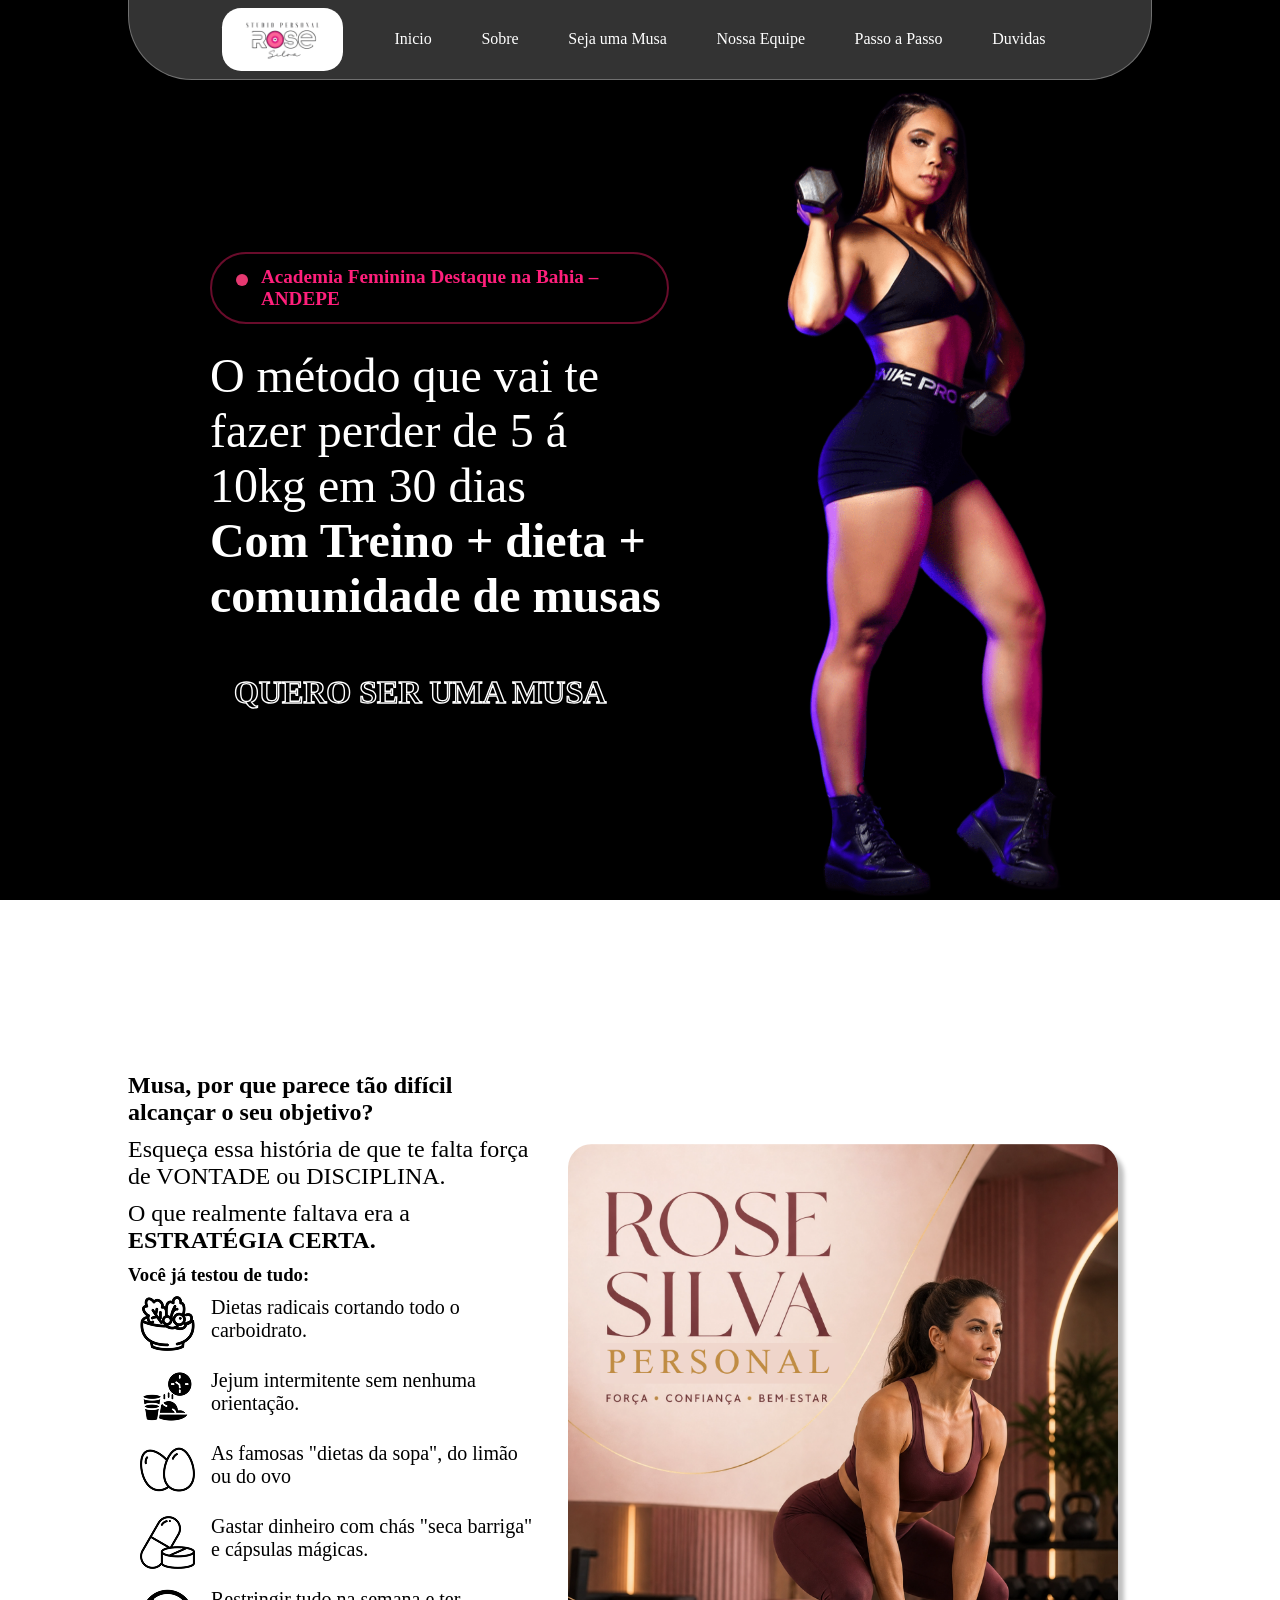
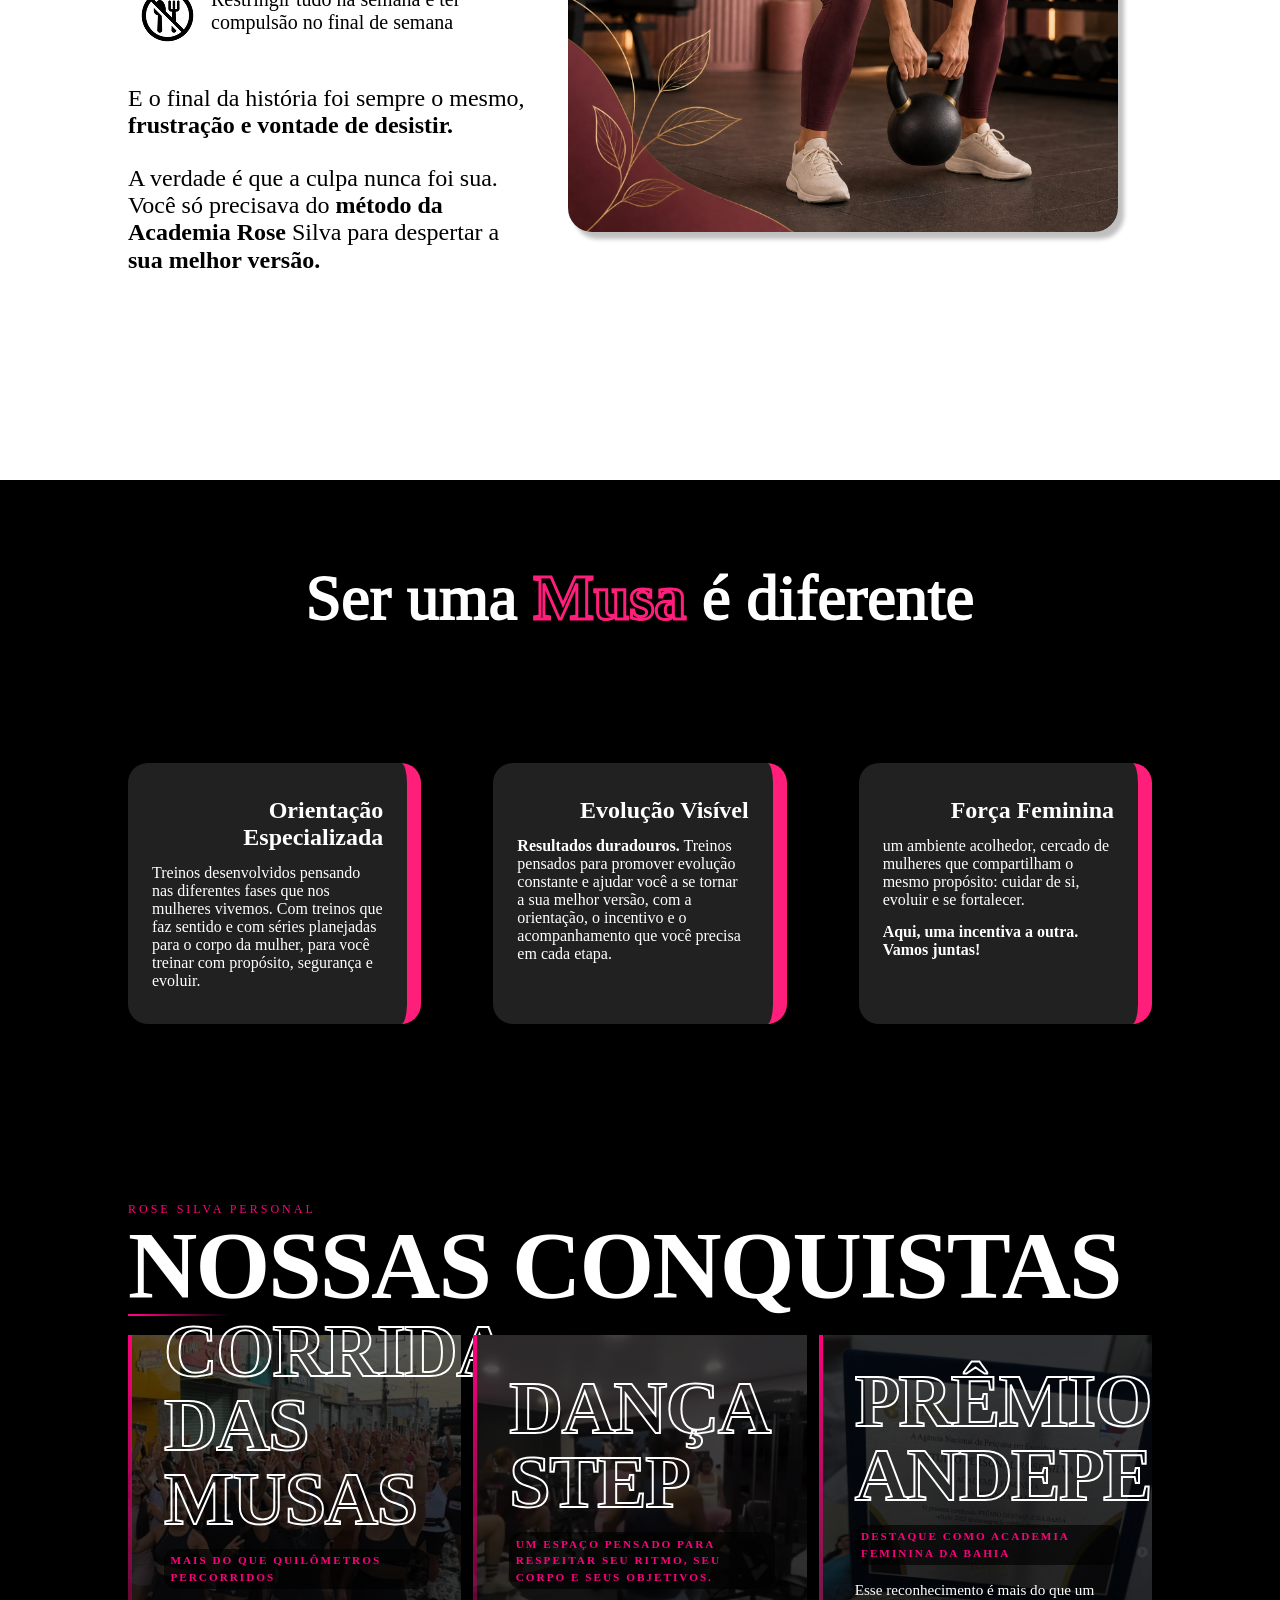
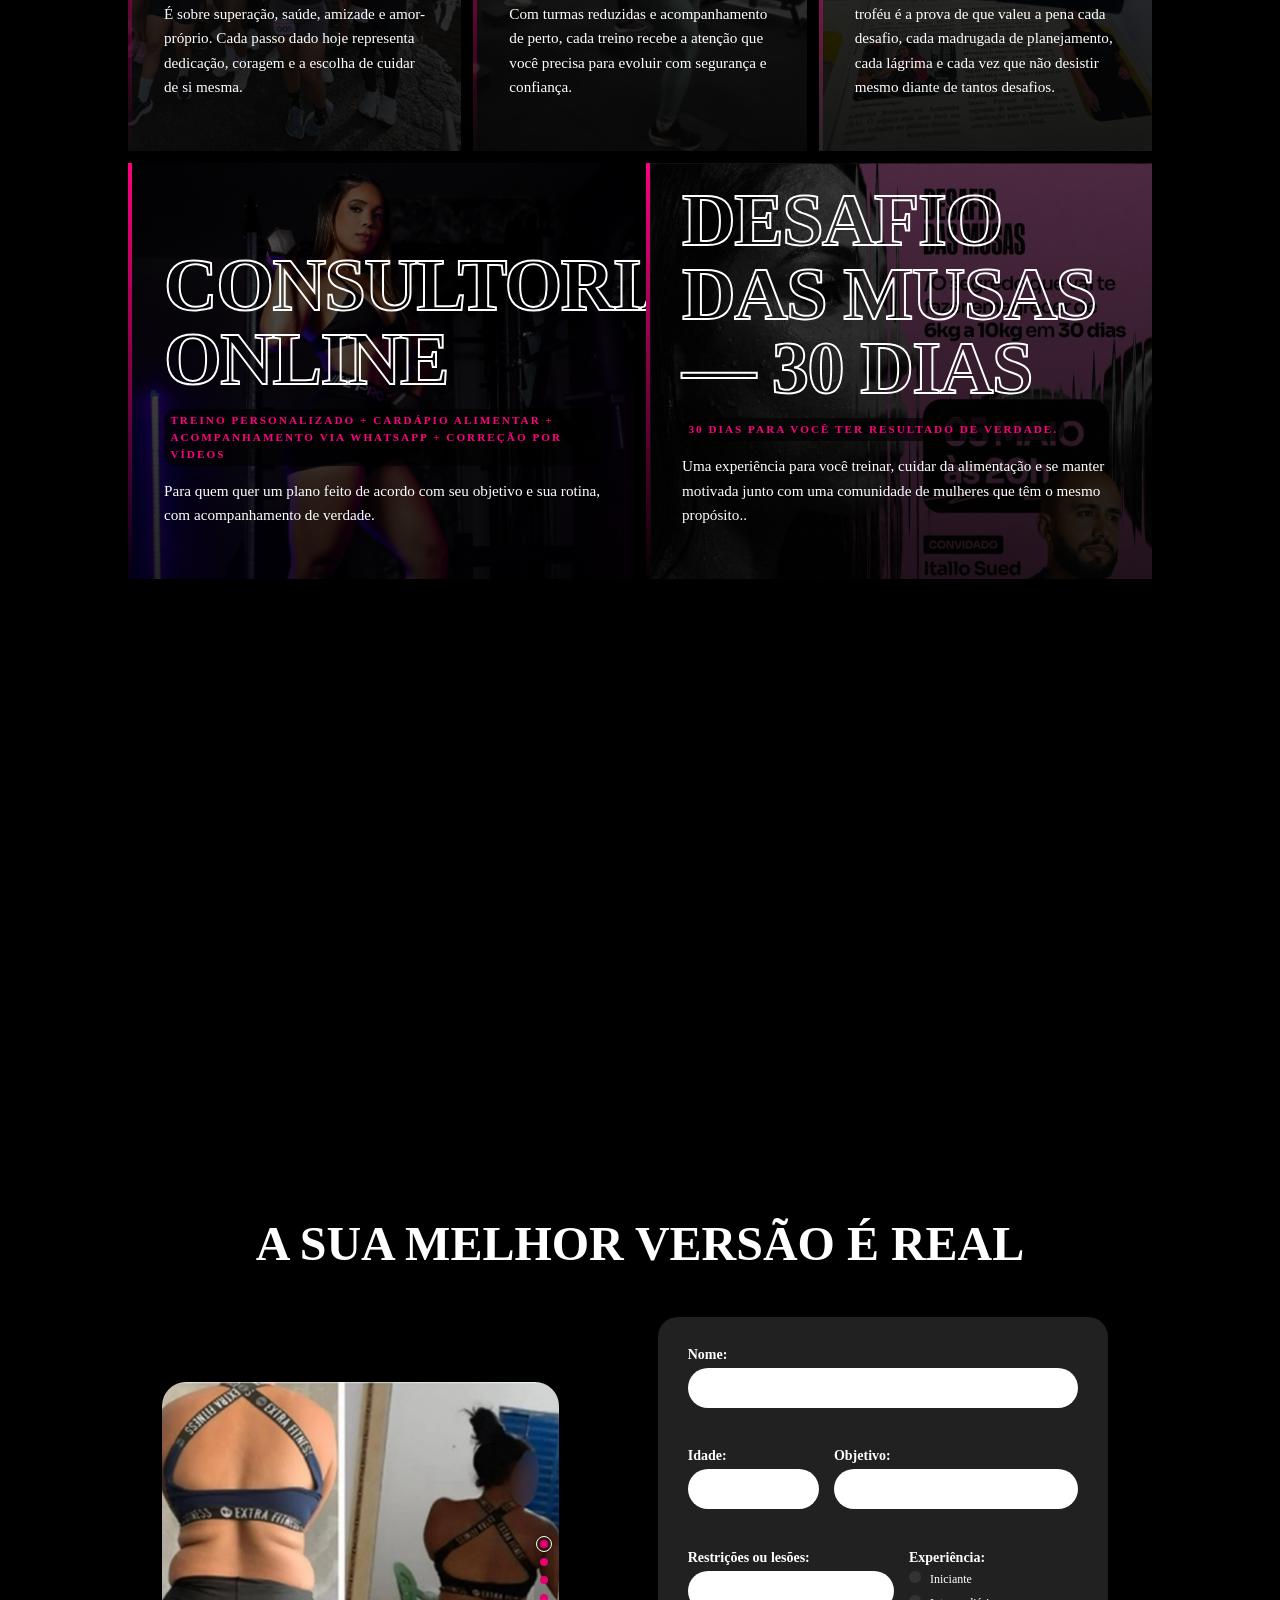
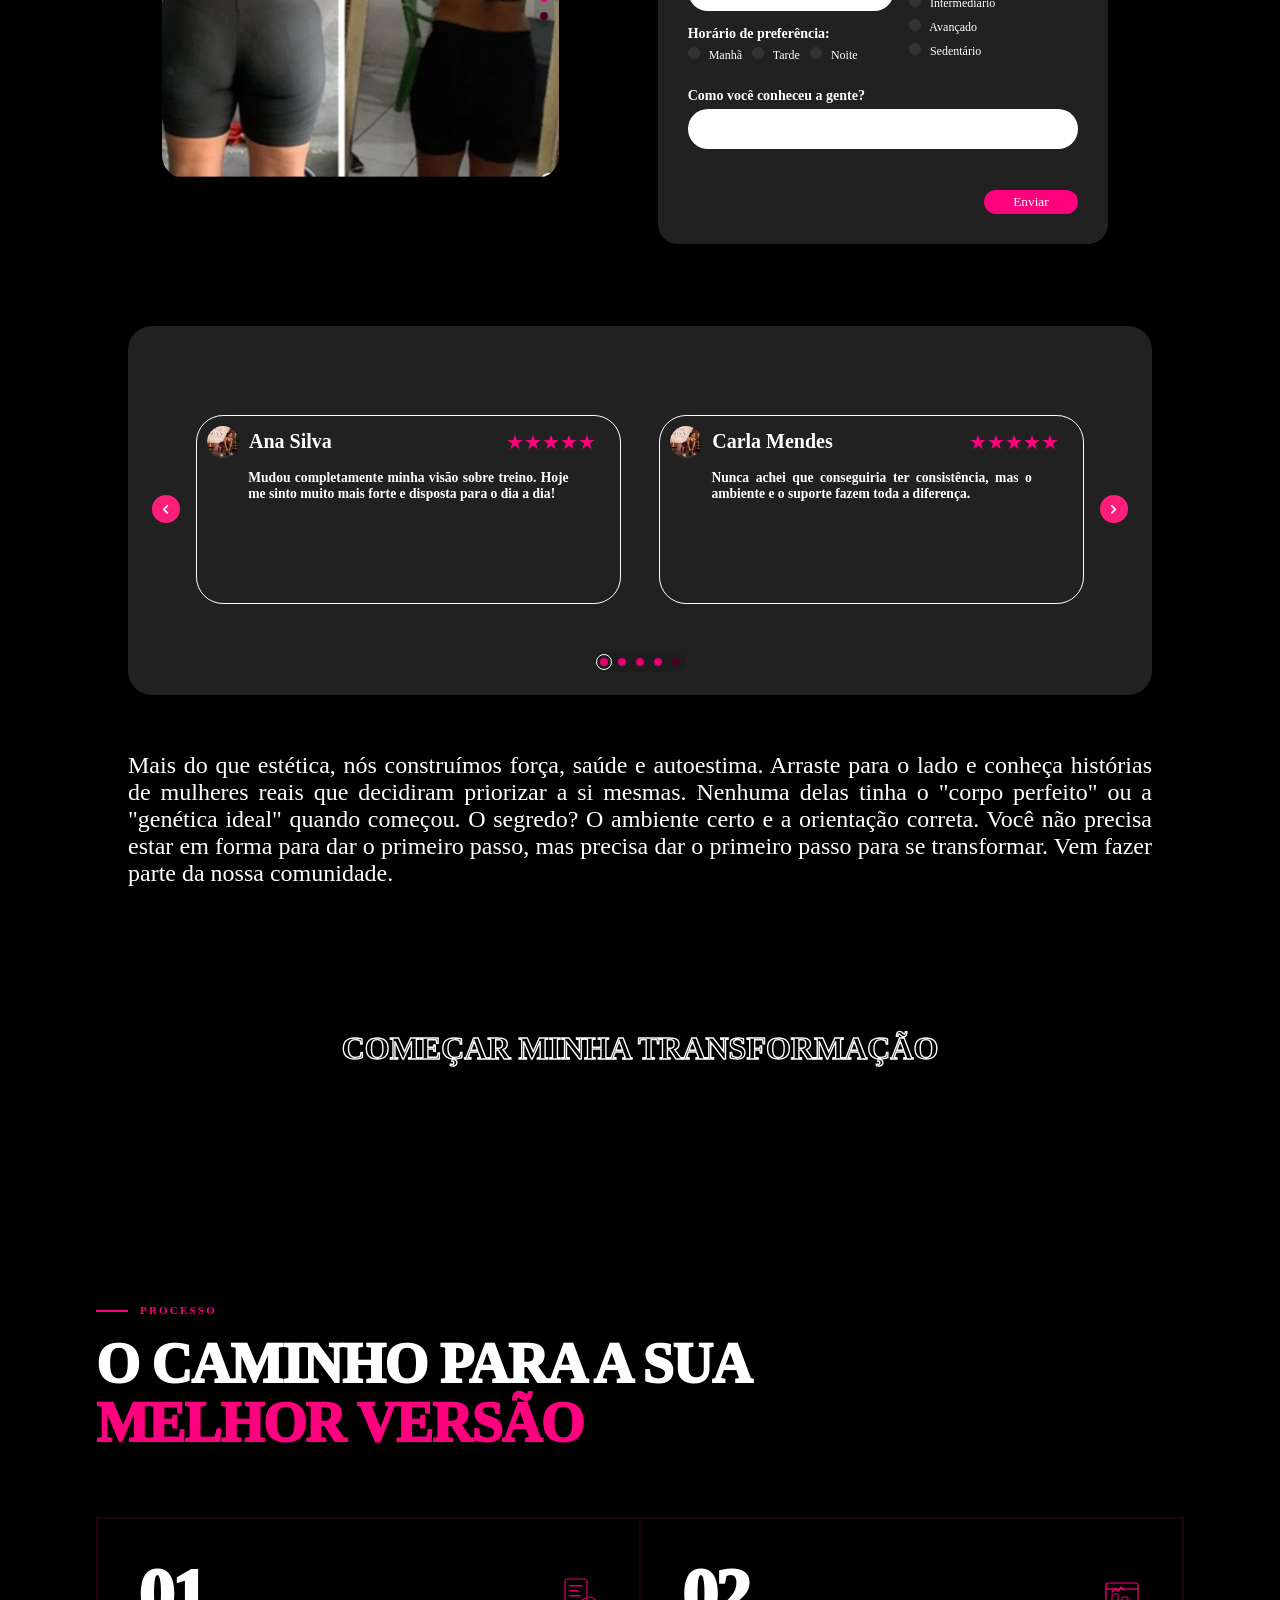
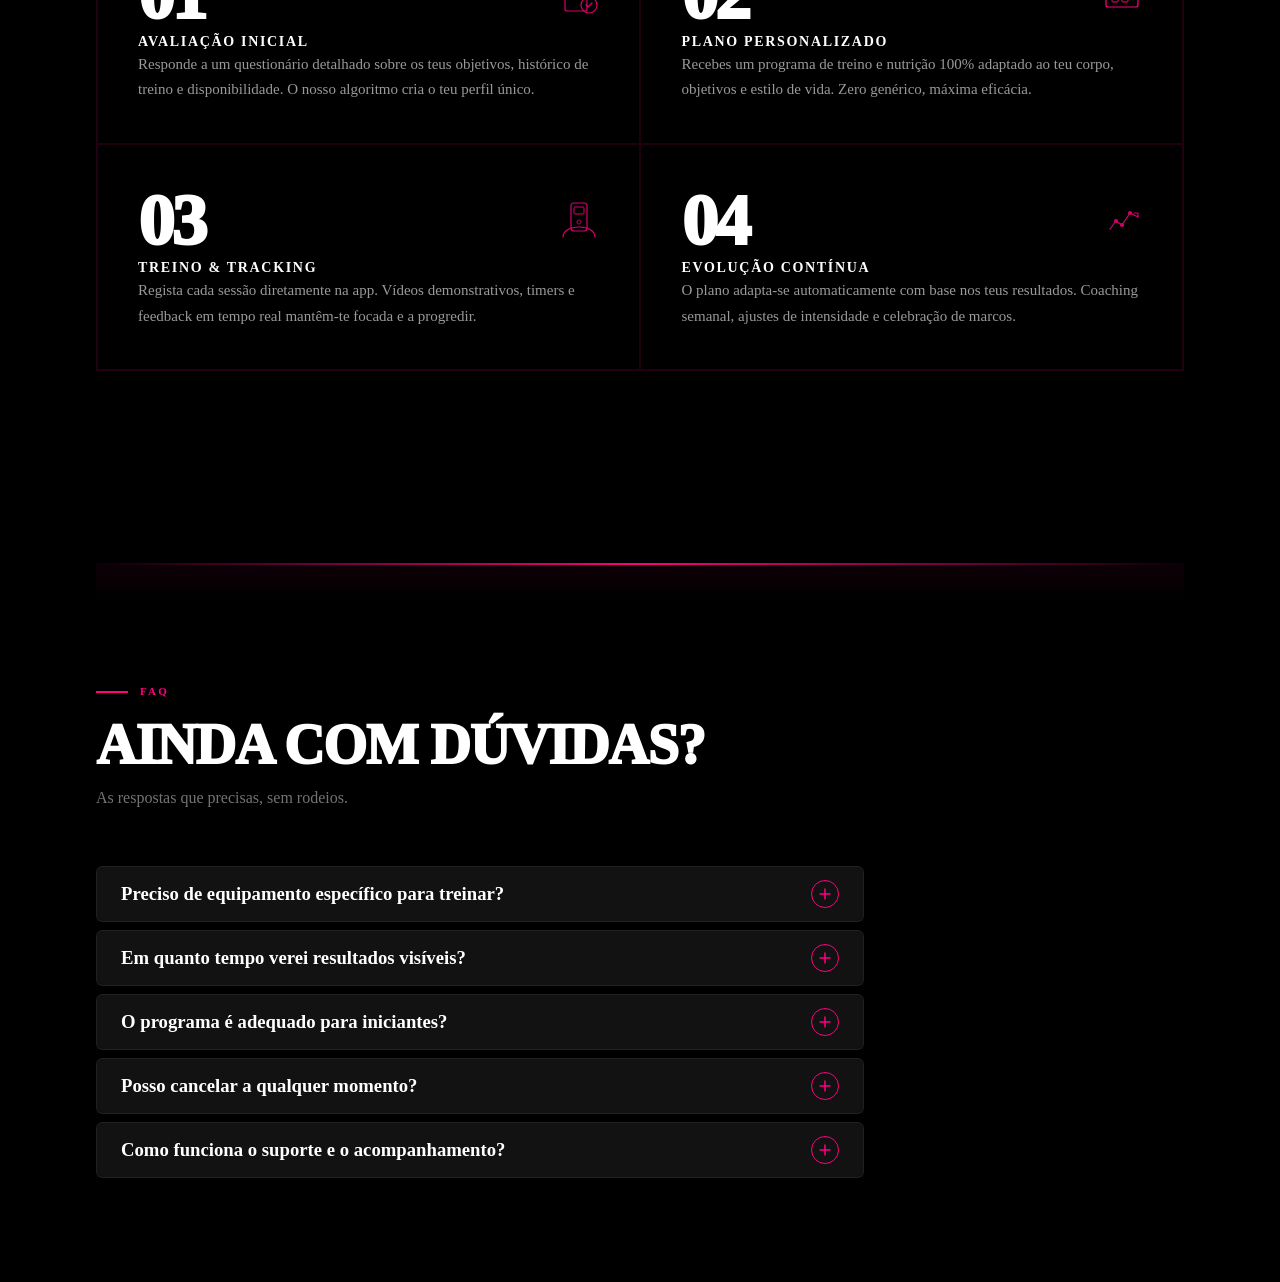
==== commit 22071ecb: "mudanças apos cmentarios do cliente" ====
--- a/index.html
+++ b/index.html
@@ -53,11 +53,12 @@
             <div class="text">
                 <div class="destaque">
                     <div class="pontos-pulsantes">
-                        <span>+100 alunas ativas</span> <!--colocar o premio que rose recebeu-->
+                        <span>Academia Feminina Destaque na Bahia – ANDEPE </span> <!--colocar o premio que rose recebeu-->
                     </div>
                 </div>
                 <div>
-                    <p>O método único que une <strong>treinos + dietas + comunidade</strong> </p>
+                    <p>O método que vai te fazer perder de 5 á 10kg em 30 dias <br><strong>Com Treino + dieta +
+                            comunidade de musas</strong> </p>
 
                 </div>
                 <div class="button">
@@ -99,165 +100,223 @@
 
             <div class="img">
                 <figure>
-                    <img src="/img/cardRoseStudio.png" alt="studio banner">
+                    <img src="./img/cardRoseStudio.png" alt="studio banner">
                 </figure>
             </div>
         </section>
-        <section id="musa" class="secao-escura">
+
+        <section id="equipe" class="secao-escura">
             <div class="diferencial">
                 <h2>Ser uma <span class="rose">Musa</span> é diferente</h2>
                 <div class="cards">
                     <div class="card">
                         <h3>Orientação Especializada</h3>
-                        <p>Séries desenvolvidas por educadores físicos, renovadas a cada mês e totalmente adaptadas ao
-                            seu ritmo.</p>
+                        <p>Treinos desenvolvidos pensando nas diferentes fases que nos mulheres vivemos.
+                            Com treinos que faz sentido e com séries planejadas para o corpo da mulher,
+                            para você treinar com propósito, segurança e evoluir.
+                        </p>
                     </div>
                     <div class="card">
                         <h3>Evolução Visível</h3>
-                        <p>Controle o seu progresso de perto e celebre cada pequena vitória com nosso diário digital.
+                        <p>
+                            <strong>Resultados duradouros.</strong>
+                            Treinos pensados para promover evolução constante e ajudar você a se tornar a sua
+                            melhor versão, com a orientação, o incentivo e o acompanhamento que você precisa
+                            em cada etapa.
                         </p>
                     </div>
                     <div class="card">
                         <h3>Força Feminina</h3>
-                        <p>Um ambiente acolhedor com mulheres focadas no mesmo propósito. Vamos juntas!</p>
-                    </div>
-                </div>
-            </div>
-            <div class="video">
-                <iframe width="560" height="315" src="https://www.youtube.com/embed/cEp7BySJYE0?autoplay=1&mute=1"
-                    title="YouTube video player" frameborder="0"
-                    allow="accelerometer; autoplay; clipboard-write; encrypted-media; gyroscope; picture-in-picture; web-share"
-                    referrerpolicy="strict-origin-when-cross-origin" allowfullscreen>
-                </iframe>
-            </div>
-            <div class="alunas">
-                <h2>A SUA MELHOR VERSÃO É REAL</h2>
-                <div class="inscicao">
-                    <div class="after">
-                        <figure>
-                            <img src="./img//foto.png" alt="alunas antes e depois">
-                            <div class="lateral">
-                                <div class="points">
-                                    <div class="ciclo activate">
-                                        <div class="ponto"></div>
-                                    </div>
-                                    <div class="ciclo">
-                                        <div class="ponto"></div>
-                                    </div>
-                                    <div class="ciclo">
-                                        <div class="ponto"></div>
-                                    </div>
-                                    <div class="ciclo">
-                                        <div class="ponto"></div>
-                                    </div>
-                                    <div class="ciclo">
-                                        <div class="ponto out"></div>
-                                    </div>
-                                </div>
-                            </div>
-                        </figure>
-                    </div>
-                    <div class="forms-container">
-                        <form id="form-inscricao" action="">
-                            <!-- Linha 1: Nome (Inteira) -->
-                            <div class="form-group">
-                                <label for="nome">Nome:</label>
-                                <input type="text" id="nome" name="nome">
-                            </div>
-
-                            <!-- Linha 2: Idade (Menor) e Objetivo (Maior) -->
-                            <div class="flex-row">
-                                <div class="form-group w-30">
-                                    <label for="idade">Idade:</label>
-                                    <input type="text" id="idade" name="idade">
-                                </div>
-                                <div class="form-group w-70">
-                                    <label for="obj">Objetivo:</label>
-                                    <input type="text" id="obj" name="obj">
-                                </div>
-                            </div>
-
-                            <!-- Linha 3: Duas colunas para Restrições/Horário e Experiência -->
-                            <div class="flex-row align-start">
-
-                                <!-- Coluna da Esquerda -->
-                                <div class="col-esquerda">
-                                    <div class="form-group">
-                                        <label for="lesao">Restrições ou lesões:</label>
-                                        <input type="text" id="lesao" name="lesao">
-                                    </div>
-
-                                    <div class="form-group">
-                                        <label>Horário de preferência:</label>
-                                        <div class="radio-inline">
-                                            <label class="custom-radio">
-                                                <input type="radio" name="horario" value="manha">
-                                                <span class="bolinha"></span> Manhã
-                                            </label>
-                                            <label class="custom-radio">
-                                                <input type="radio" name="horario" value="tarde">
-                                                <span class="bolinha"></span> Tarde
-                                            </label>
-                                            <label class="custom-radio">
-                                                <input type="radio" name="horario" value="noite">
-                                                <span class="bolinha"></span> Noite
-                                            </label>
-                                        </div>
-                                    </div>
-                                </div>
-
-                                <!-- Coluna da Direita -->
-                                <div class="col-direita">
-                                    <div class="form-group">
-                                        <label>Experiência:</label>
-                                        <div class="radio-stacked">
-                                            <label class="custom-radio">
-                                                <input type="radio" name="exp" value="iniciante">
-                                                <span class="bolinha"></span> Iniciante
-                                            </label>
-                                            <label class="custom-radio">
-                                                <input type="radio" name="exp" value="intermediario">
-                                                <span class="bolinha"></span> Intermediário
-                                            </label>
-                                            <label class="custom-radio">
-                                                <input type="radio" name="exp" value="avancado">
-                                                <span class="bolinha"></span> Avançado
-                                            </label>
-                                            <label class="custom-radio">
-                                                <input type="radio" name="exp" value="sedentario">
-                                                <span class="bolinha"></span> Sedentário
-                                            </label>
-                                        </div>
-                                    </div>
-                                </div>
-
-                            </div> <!-- Fim da Linha 3 -->
-
-                            <!-- Linha 4: Conheceu (Inteira) -->
-                            <div class="form-group">
-                                <label for="conheceu">Como você conheceu a gente?</label>
-                                <input type="text" id="conheceu" name="conheceu">
-                            </div>
-
-                            <div class="button">
-                                <button type="submit">Enviar</button>
-                            </div>
-
-                        </form>
-                    </div>
-                </div>
-
-                <div class="transformacao">
-
-                    <div class="content">
-
-                        <div class="contentComentario">
-
-                            <div class="comentariosArea">
-
-                                <figure id="btn-prev" style="cursor: pointer;"><img src="./img/icons/arrow-left.svg" alt="Voltar"></figure>
-
-                                <div class="comentarios" id="comentarios-container">
+                        <p>
+                            um ambiente acolhedor, cercado de mulheres que compartilham o mesmo propósito: cuidar
+                            de si, evoluir e se fortalecer.
+                        <p><strong>Aqui, uma incentiva a outra. Vamos juntas!</strong></p>
+                        </p>
+                    </div>
+                </div>
+            </div>
+            <div class="title">
+                <p>Rose silva Personal</p>
+                <h2>NOSSAS CONQUISTAS</h2>
+                <hr>
+            </div>
+            <div class="content">
+                <div class="funcionaria one">
+                    <h3>Corrida das Musas </h3>
+                    <span class="funcao">Mais do que quilômetros percorridos</span>
+                    <p>
+                        É sobre superação, saúde, amizade e amor-próprio. Cada passo dado hoje representa dedicação, 
+                        coragem e a escolha de cuidar de si mesma.
+                    </p>
+                </div>
+                <div class="funcionaria two">
+                    <h3>Dança Step</h3>
+                    <span class="funcao">Um espaço pensado para respeitar seu ritmo, seu corpo e seus objetivos.</span>
+                    <p>
+                        Com turmas reduzidas e acompanhamento de perto, cada treino recebe a atenção que você precisa para evoluir com segurança e confiança.
+                    </p>
+                </div>
+                <div class="funcionaria three">
+                    <h3>Prêmio ANDEPE</h3>
+                    <span class="funcao">Destaque como Academia feminina da Bahia </span>
+                    <p>
+                        Esse reconhecimento é mais do que um troféu é a prova de que valeu a pena cada desafio, 
+                        cada madrugada de planejamento, cada lágrima e cada vez que não desistir mesmo diante de 
+                        tantos desafios.
+                    </p>
+                </div>
+                <div class="funcionaria for">
+                    <h3>CONSULTORIA ONLINE</h3>
+                    <span class="funcao">Treino personalizado + Cardápio alimentar + acompanhamento via WhatsApp + correção por vídeos</span>
+                    <p>Para quem quer um plano feito de acordo com seu objetivo e sua rotina, com acompanhamento de verdade.</p>
+                </div>
+                <div class="funcionaria five">
+                    <h3>DESAFIO DAS MUSAS — 30 DIAS</h3>
+                    <span class="funcao">30 dias para você ter Resultado de Verdade.</span>
+                    <p>
+                        Uma experiência para você treinar, cuidar da alimentação e se manter motivada junto com uma comunidade de mulheres que 
+                        têm o mesmo propósito..
+                    </p>
+                </div>
+            </div>
+        </section>
+        <section id="musa" class="secao-escura">
+        <div class="video">
+            <iframe width="560" height="315" src="https://www.youtube.com/embed/cEp7BySJYE0?autoplay=1&mute=1"
+                title="YouTube video player" frameborder="0"
+                allow="accelerometer; autoplay; clipboard-write; encrypted-media; gyroscope; picture-in-picture; web-share"
+                referrerpolicy="strict-origin-when-cross-origin" allowfullscreen>
+            </iframe>
+        </div>
+        <div class="alunas">
+            <h2>A SUA MELHOR VERSÃO É REAL</h2>
+            <div class="inscicao">
+                <div class="after">
+                    <figure>
+                        <img src="./img//foto.png" alt="alunas antes e depois">
+                        <div class="lateral">
+                            <div class="points">
+                                <div class="ciclo activate">
+                                    <div class="ponto"></div>
+                                </div>
+                                <div class="ciclo">
+                                    <div class="ponto"></div>
+                                </div>
+                                <div class="ciclo">
+                                    <div class="ponto"></div>
+                                </div>
+                                <div class="ciclo">
+                                    <div class="ponto"></div>
+                                </div>
+                                <div class="ciclo">
+                                    <div class="ponto out"></div>
+                                </div>
+                            </div>
+                        </div>
+                    </figure>
+                </div>
+                <div class="forms-container">
+                    <form id="form-inscricao" action="">
+                        <!-- Linha 1: Nome (Inteira) -->
+                        <div class="form-group">
+                            <label for="nome">Nome:</label>
+                            <input type="text" required id="nome" name="nome">
+                        </div>
+
+                        <!-- Linha 2: Idade (Menor) e Objetivo (Maior) -->
+                        <div class="flex-row">
+                            <div class="form-group w-30">
+                                <label for="idade">Idade:</label>
+                                <input type="text" required id="idade" name="idade">
+                            </div>
+                            <div class="form-group w-70">
+                                <label for="obj">Objetivo:</label>
+                                <input type="text" required id="obj" name="obj">
+                            </div>
+                        </div>
+
+                        <!-- Linha 3: Duas colunas para Restrições/Horário e Experiência -->
+                        <div class="flex-row align-start">
+
+                            <!-- Coluna da Esquerda -->
+                            <div class="col-esquerda">
+                                <div class="form-group">
+                                    <label for="lesao">Restrições ou lesões:</label>
+                                    <input type="text" id="lesao" name="lesao">
+                                </div>
+
+                                <div class="form-group">
+                                    <label>Horário de preferência:</label>
+                                    <div class="radio-inline">
+                                        <label class="custom-radio">
+                                            <input type="radio" name="horario" value="manha">
+                                            <span class="bolinha"></span> Manhã
+                                        </label>
+                                        <label class="custom-radio">
+                                            <input type="radio" name="horario" value="tarde">
+                                            <span class="bolinha"></span> Tarde
+                                        </label>
+                                        <label class="custom-radio">
+                                            <input type="radio" name="horario" value="noite">
+                                            <span class="bolinha"></span> Noite
+                                        </label>
+                                    </div>
+                                </div>
+                            </div>
+
+                            <!-- Coluna da Direita -->
+                            <div class="col-direita">
+                                <div class="form-group">
+                                    <label>Experiência:</label>
+                                    <div class="radio-stacked">
+                                        <label class="custom-radio">
+                                            <input type="radio"  name="exp" value="iniciante">
+                                            <span class="bolinha"></span> Iniciante
+                                        </label>
+                                        <label class="custom-radio">
+                                            <input type="radio" name="exp" value="intermediario">
+                                            <span class="bolinha"></span> Intermediário
+                                        </label>
+                                        <label class="custom-radio">
+                                            <input type="radio" name="exp" value="avancado">
+                                            <span class="bolinha"></span> Avançado
+                                        </label>
+                                        <label class="custom-radio">
+                                            <input type="radio" name="exp" value="sedentario">
+                                            <span class="bolinha"></span> Sedentário
+                                        </label>
+                                    </div>
+                                </div>
+                            </div>
+
+                        </div> <!-- Fim da Linha 3 -->
+
+                        <!-- Linha 4: Conheceu (Inteira) -->
+                        <div class="form-group">
+                            <label for="conheceu">Como você conheceu a gente?</label>
+                            <input type="text" id="conheceu" name="conheceu">
+                        </div>
+
+                        <div class="button">
+                            <button type="submit">Enviar</button>
+                        </div>
+
+                    </form>
+                </div>
+            </div>
+
+            <div class="transformacao">
+
+                <div class="content">
+
+                    <div class="contentComentario">
+
+                        <div class="comentariosArea">
+
+                            <figure id="btn-prev" style="cursor: pointer;"><img src="./img/icons/arrow-left.svg"
+                                    alt="Voltar"></figure>
+
+                            <div class="comentarios" id="comentarios-container">
                                 <!--
                                     <div class="comentario">
 
@@ -297,17 +356,18 @@
                                     </div>
                                 -->
 
-                                </div>
-
-                                <figure id="btn-next" style="cursor: pointer;"><img src="./img/icons/arrow-rigth.svg" alt="Avançar"></figure>
-
-
-
-                            </div>
-
-                            <div class="lateral">
-
-                                <div class="points" id="points-comentarios">
+                            </div>
+
+                            <figure id="btn-next" style="cursor: pointer;"><img src="./img/icons/arrow-rigth.svg"
+                                    alt="Avançar"></figure>
+
+
+
+                        </div>
+
+                        <div class="lateral">
+
+                            <div class="points" id="points-comentarios">
                                 <!--
                                     <div class="ciclo activate">
 
@@ -333,80 +393,42 @@
 
                                     </div>
                                 -->
-                                </div>
-
-                            </div>
-
-                        </div>
-
-
-
-                        <div class="text">
-
-                            <p>Mais do que estética, nós construímos força, saúde e autoestima. Arraste para o
-
-                                lado e conheça histórias de mulheres reais que decidiram priorizar a si mesmas.
-
-                                Nenhuma delas tinha o "corpo perfeito" ou a "genética ideal" quando começou. O
-
-                                segredo? O ambiente certo e a orientação correta. Você não precisa estar em
-
-                                forma para dar o primeiro passo, mas precisa dar o primeiro passo para se
-
-                                transformar. Vem fazer parte da nossa comunidade.
-
-                            </p>
-
-
-
-                            <a href="#">COMEÇAR MINHA TRANSFORMAÇÃO</a>
-
-                        </div>
-
-                    </div>
-
-
-
-                </div>
-            </div>
-        </section>
-        <section id="equipe" class="secao-escura">
-            <div class="title">
-                <p>Studio Personal Rose</p>
-                <h2>NOSSA EQUIPE</h2>
-                <hr>
-            </div>
-            <div class="content">
-                <div class="funcionaria one">
-                    <h3>ROSE SILVA</h3>
-                    <span class="funcao">FUNDADORA & HEAD COACH</span>
-                    <p>
-                        Personal trainer especialista em transformação
-                        feminina, com mais de 10 anos moldando corpos
-                        e vidas no Studio Personal Rose.
-                    </p>
-                </div>
-                <div class="funcionaria two">
-                    <h3>CAMILA TORRES</h3>
-                    <span class="funcao">STRENGTH COACH</span>
-                    <p>Especialista em musculação e hipertrofia feminina.</p>
-                </div>
-                <div class="funcionaria three">
-                    <h3>JULIANA MELO</h3>
-                    <span class="funcao">PERFORMANCE</span>
-                    <p>Condicionamento físico e emagrecimento acelerado.</p>
-                </div>
-                <div class="funcionaria for">
-                    <h3>ANA PAULA</h3>
-                    <span class="funcao">NUTRIÇÃO ESPORTIVA</span>
-                    <p>Planos alimentares personalizados para máxima performance e resultados.</p>
-                </div>
-                <div class="funcionaria five">
-                    <h3>BRUNA CARDOSO</h3>
-                    <span class="funcao">MOBILIDADE & RECOVERY</span>
-                    <p>Técnicas avançadas de mobilidade funcional e recuperação muscular.</p>
-                </div>
-            </div>
+                            </div>
+
+                        </div>
+
+                    </div>
+
+
+
+                    <div class="text">
+
+                        <p>Mais do que estética, nós construímos força, saúde e autoestima. Arraste para o
+
+                            lado e conheça histórias de mulheres reais que decidiram priorizar a si mesmas.
+
+                            Nenhuma delas tinha o "corpo perfeito" ou a "genética ideal" quando começou. O
+
+                            segredo? O ambiente certo e a orientação correta. Você não precisa estar em
+
+                            forma para dar o primeiro passo, mas precisa dar o primeiro passo para se
+
+                            transformar. Vem fazer parte da nossa comunidade.
+
+                        </p>
+
+
+
+                        <a href="#">COMEÇAR MINHA TRANSFORMAÇÃO</a>
+
+                    </div>
+
+                </div>
+
+
+
+            </div>
+        </div>
         </section>
         <section id="passo" class="secao-escura">
             <div class="subTitle">
--- a/styles/index/inicio.css
+++ b/styles/index/inicio.css
@@ -9,8 +9,8 @@
 }
 
 #inicio .text{
-    /*width: 100%;*/
-    height: 100%;
+    width: 40vw;
+    flex: 1;
     padding: 6.19rem 1.5rem 6.19rem 5.12rem; /* media querry mudar (quase tirar)*/
     display: flex;
     flex-direction: column;
@@ -33,7 +33,7 @@
     color: #FF1F7B;
     text-align: right;
     font-family: "Montserrat";
-    font-size: 1.5rem;
+    font-size: 1.2rem;
     font-style: normal;
     font-weight: 700;
     line-height: normal;
@@ -42,6 +42,7 @@
 #inicio .text p{
     color: #FFF;
     font-family: "Montserrat";
+    text-wrap: wrap;
     font-size: 3rem;
     font-style: normal;
     font-weight: 400;
@@ -69,8 +70,8 @@
     text-decoration: none;
 
     text-align: center;
-    -webkit-text-stroke-width: 2px;
-    -webkit-text-stroke-color: #FF007F;
+    -webkit-text-stroke-width: 1.4px;
+    -webkit-text-stroke-color: #ffffff;
     font-family: "Montserrat";
     font-size: 2rem;
     font-style: normal;
@@ -88,18 +89,18 @@
 }
 
 #inicio .img{
-width: 100%;
-height: 100%;
+flex: 1;
+width: 40vw;
 padding: 0;
 margin: 0;
 display: flex;
 align-items: flex-end;
-justify-content: flex-end;
+justify-content: center;
 flex: 1 0 0;
 }
 
 #inicio .img img{
- height: 100%;
+ height: 90vh;
  width: 100%;
  margin: 0;
  padding: 0;
--- a/styles/index/sobre.css
+++ b/styles/index/sobre.css
@@ -54,7 +54,7 @@
 
 
 #sobre .rose{
-    color: #FF1F7B;
+    color: #000000;
     font-family: "Montserrat";
     font-size: 1.5rem;
     font-style: normal;
@@ -63,7 +63,7 @@
 }
 
 #sobre .rose.strong{
-    color: #FF1F7B;
+    color: #000000;
 font-family: "Montserrat";
 font-size: 1.5rem;
 font-style: normal;
--- a/styles/index/musas.css
+++ b/styles/index/musas.css
@@ -8,73 +8,6 @@
     justify-content: center;
 }
 
-#musa .diferencial{
-    flex: 1 0 0;
-    width: 100%;
-    padding: 5.10rem 0; 
-}
-
-#musa .diferencial h2{
-    text-align: center;
-    -webkit-text-stroke-width: 2px;
-    -webkit-text-stroke-color: #FFF;
-    font-family: Montserrat;
-    font-size: 4rem;
-    font-style: normal;
-    font-weight: 400;
-    line-height: normal;
-}
-#musa .diferencial h2 span{
-    text-align: center;
-    -webkit-text-stroke-width: 3px;
-    -webkit-text-stroke-color: #FF1F7B;
-    font-family: Montserrat;
-    font-size: 4rem;
-    font-style: normal;
-    font-weight: 700;
-    line-height: normal;
-    color: transparent !important;
-}
-
-#musa .cards{
-    display: flex;
-    margin: 8rem 0 5.9rem 0;
-    gap:4.5rem;
-
-}
-
-#musa .diferencial .cards .card{
-    display: flex;
-    flex-direction: column;
-    border-radius: 1.5rem;
-    background: #212121;
-    padding: 2.1rem 1.5rem;
-    border-radius: 25px; /* Define o arredondamento externo */
-    border-right: 14px solid #FF1F7B;;
-    border-radius: 20px;
-    gap:0.85rem;
-    flex: 1;
-    box-shadow: 0 4px 15px rgba(0, 0, 0, 0.5);
-}
-
-#musa .diferencial .cards .card h3{
-    color: #FF1F7B;
-    text-align: right;
-    font-family: "Instrument Sans";
-    font-size: 1.5rem;
-    font-style: normal;
-    font-weight: 700;
-    line-height: normal;
-    
-}
-#musa .diferencial .cards .card p{
-    color: #FFF;
-    font-family: "Iosevka Charon";
-    font-size: 1rem;
-    font-style: normal;
-    font-weight: 400;
-    line-height: normal;
-}
 
 #musa .video{
     width: 48rem;
@@ -116,17 +49,25 @@
     text-align: center;
 }
 
+#musa .alunas .inscicao .after {
+   width: 31vw;
+}
 
 #musa .alunas .inscicao .after .lateral{
     position: relative;
     right: 1.56rem;
 }
 #musa .alunas .inscicao .after figure{
-    display: flex;
-    align-items: center;
-    justify-content: center;
+    width: 100%;
+    height: 100%;
+    display: flex;
+    align-items: center;
+    justify-content: center;
+    width: 100%;
 }
 #musa .alunas .inscicao .after figure img {
+    width: 100%;
+    height: 100%;
     transition: opacity 0.3s ease-in-out;
     border-radius: 24px;
 }
@@ -241,6 +182,7 @@
     display: flex;
     align-items: center;
     justify-content: space-between;
+    flex: 1;
 }
 .forms-container form{
     display: flex;
@@ -255,7 +197,7 @@
 /* --- LABELS E TEXTOS --- */
 .forms-container label {
     display: block;
-    color: #ff108d; /* Rosa vibrante */
+    color: #ffffff; /* Rosa vibrante */
     font-weight: bold;
     font-size: 14px;
     margin-bottom: 5px; /* Espaço entre o texto e o campo branco */
@@ -543,8 +485,8 @@
     text-decoration: none;
 
     text-align: center;
-    -webkit-text-stroke-width: 2px;
-    -webkit-text-stroke-color: #FF007F;
+    -webkit-text-stroke-width: 1.4px;
+    -webkit-text-stroke-color: #ffffff;
     font-family: "Montserrat";
     font-size: 2rem;
     font-style: normal;
--- a/styles/index/equipe.css
+++ b/styles/index/equipe.css
@@ -7,7 +7,77 @@
     /*flex-wrap: wrap; adicionar na media querry)*/
     justify-content: space-evenly;
     align-items: center;
-}
+    padding-bottom:  5.9rem;
+}
+
+#equipe .diferencial{
+    flex: 1 0 0;
+    width: 100%;
+    padding: 5.10rem 0; 
+}
+
+#equipe .diferencial h2{
+    text-align: center;
+    -webkit-text-stroke-width: 2px;
+    -webkit-text-stroke-color: #FFF;
+    font-family: Montserrat;
+    font-size: 4rem;
+    font-style: normal;
+    font-weight: 400;
+    line-height: normal;
+}
+#equipe .diferencial h2 span{
+    text-align: center;
+    -webkit-text-stroke-width: 3px;
+    -webkit-text-stroke-color: #FF1F7B;
+    font-family: Montserrat;
+    font-size: 4rem;
+    font-style: normal;
+    font-weight: 700;
+    line-height: normal;
+    color: transparent !important;
+}
+
+#equipe .cards{
+    display: flex;
+    margin: 8rem 0 5.9rem 0;
+    gap:4.5rem;
+
+}
+
+#equipe .diferencial .cards .card{
+    display: flex;
+    flex-direction: column;
+    border-radius: 1.5rem;
+    background: #212121;
+    padding: 2.1rem 1.5rem;
+    border-radius: 25px; /* Define o arredondamento externo */
+    border-right: 14px solid #FF1F7B;;
+    border-radius: 20px;
+    gap:0.85rem;
+    flex: 1;
+    box-shadow: 0 4px 15px rgba(0, 0, 0, 0.5);
+}
+
+#equipe .diferencial .cards .card h3{
+    color: #ffffff;
+    text-align: right;
+    font-family: "Instrument Sans";
+    font-size: 1.5rem;
+    font-style: normal;
+    font-weight: 700;
+    line-height: normal;
+    
+}
+#equipe .diferencial .cards .card p{
+    color: #FFF;
+    font-family: "Iosevka Charon";
+    font-size: 1rem;
+    font-style: normal;
+    font-weight: 400;
+    line-height: normal;
+}
+
 #equipe .title{
     display: flex;
     flex-direction: column;
@@ -52,9 +122,9 @@
 }
 #equipe .content .funcionaria{
     width: 100%;
-    height: 23.75rem;
-    display: flex;
-    gap:0.5rem;
+    height: 26rem;
+    display: flex;
+    gap:0.8rem;
     padding: 2rem;
     flex-direction: column;
     justify-content: flex-end;
@@ -80,7 +150,7 @@
 #equipe .content .funcionaria.one{
     background-image: 
         linear-gradient(rgba(0, 0, 0, 0.65), rgba(0, 0, 0, 0.85)), 
-        url("../../img/funcionarias/ROSESILVA.png"); 
+        url("../../img/funcionarias/corridaMusas.png"); 
     
     /* Configurações normais que já definimos antes */
     background-size: auto 100%, auto 100%; /* Aplica o tamanho para ambos */
@@ -92,7 +162,7 @@
 #equipe .content .funcionaria.two{
     background-image: 
         linear-gradient(rgba(0, 0, 0, 0.65), rgba(0, 0, 0, 0.85)), 
-        url("../../img/funcionarias/CAMILATORRES.png"); 
+        url("../../img/funcionarias/aulaDanca.png"); 
     
     /* Configurações normais que já definimos antes */
     background-size: auto 100%, auto 100%; /* Aplica o tamanho para ambos */
@@ -104,11 +174,11 @@
 #equipe .content .funcionaria.three{
     background-image: 
         linear-gradient(rgba(0, 0, 0, 0.65), rgba(0, 0, 0, 0.85)), 
-        url("../../img/funcionarias/JULIANAMELO.png"); 
-    
-    /* Configurações normais que já definimos antes */
-    background-size: auto 100%, auto 100%; /* Aplica o tamanho para ambos */
-    background-position: center, right center; /* Centraliza o gradiente e joga a foto pra direita */
+        url("../../img/funcionarias/Premio.png"); 
+    
+    /* Configurações normais que já definimos antes */
+    background-size: cover; /* Aplica o tamanho para ambos */
+    background-position: center center; /* Centraliza o gradiente e joga a foto pra direita */
     background-repeat: no-repeat;
     background-color: #ffffff;
 
@@ -116,11 +186,11 @@
 #equipe .content .funcionaria.for{
     background-image: 
         linear-gradient(rgba(0, 0, 0, 0.65), rgba(0, 0, 0, 0.85)), 
-        url("../../img/funcionarias/ANAPAULA.png"); 
-    
-    /* Configurações normais que já definimos antes */
-    background-size: auto 100%, auto 100%; /* Aplica o tamanho para ambos */
-    background-position: center, right center; /* Centraliza o gradiente e joga a foto pra direita */
+        url("../../img/funcionarias/RoseSilva.webp"); 
+    
+    /* Configurações normais que já definimos antes */
+    background-size: cover;
+    background-position: center top; /* Centraliza o gradiente e joga a foto pra direita */
     background-repeat: no-repeat;
     background-color: #25a0bb;
 
@@ -128,11 +198,11 @@
 #equipe .content .funcionaria.five{
     background-image: 
         linear-gradient(rgba(0, 0, 0, 0.65), rgba(0, 0, 0, 0.85)), 
-        url("../../img/funcionarias/BRUNACARDOSO.png"); 
-    
-    /* Configurações normais que já definimos antes */
-    background-size: auto 100%, auto 100%; /* Aplica o tamanho para ambos */
-    background-position: center, right center; /* Centraliza o gradiente e joga a foto pra direita */
+        url("../../img/funcionarias/desafio30Dias.png"); 
+    
+    /* Configurações normais que já definimos antes */
+    background-size: cover; /* Aplica o tamanho para ambos */
+    background-position: center top; /* Centraliza o gradiente e joga a foto pra direita */
     background-repeat: no-repeat;
     background-color: #0b0d10;
 
--- a/styles/index/passo.css
+++ b/styles/index/passo.css
@@ -56,7 +56,7 @@
     justify-content: space-between;
 }
 section#passo .content .card .topCard{
-    color: #FF007F;
+    color: #ffffff;
     font-family: Montserrat;
     font-size: 4.5rem;
     font-style: normal;
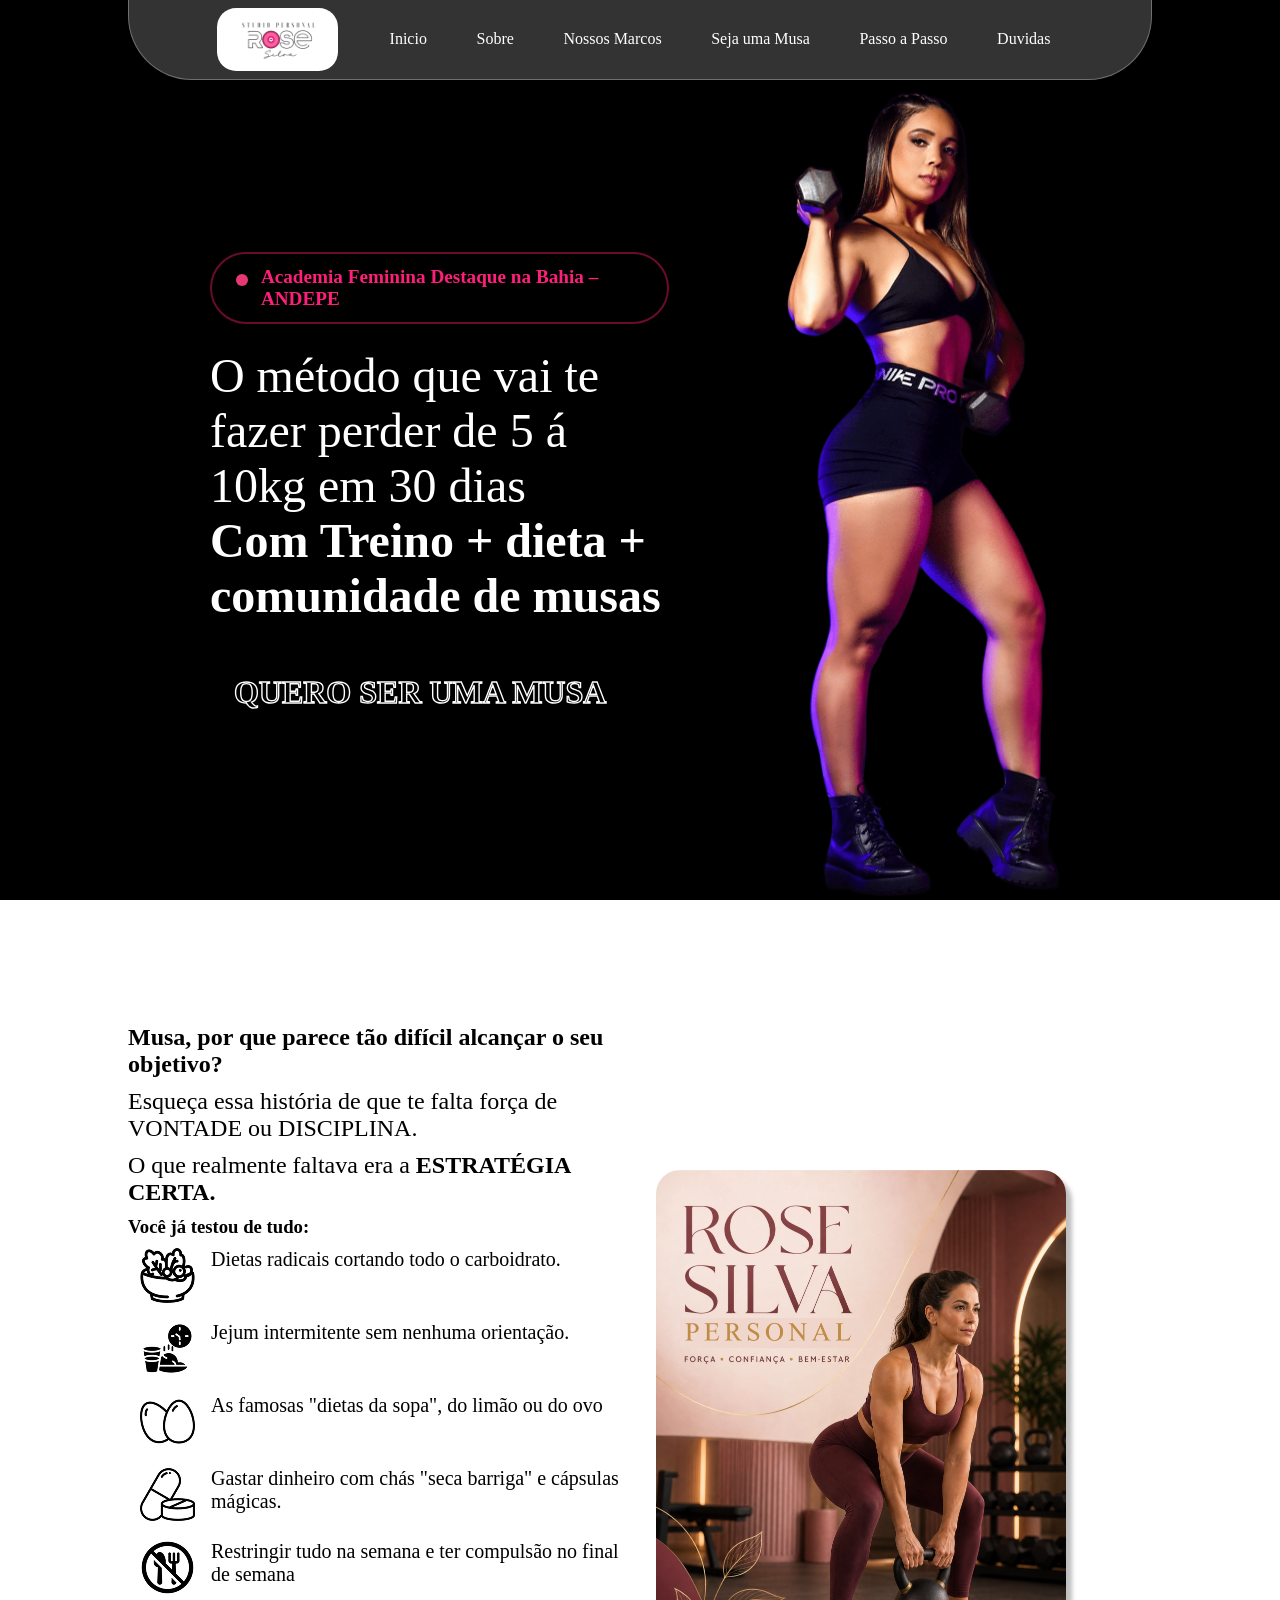
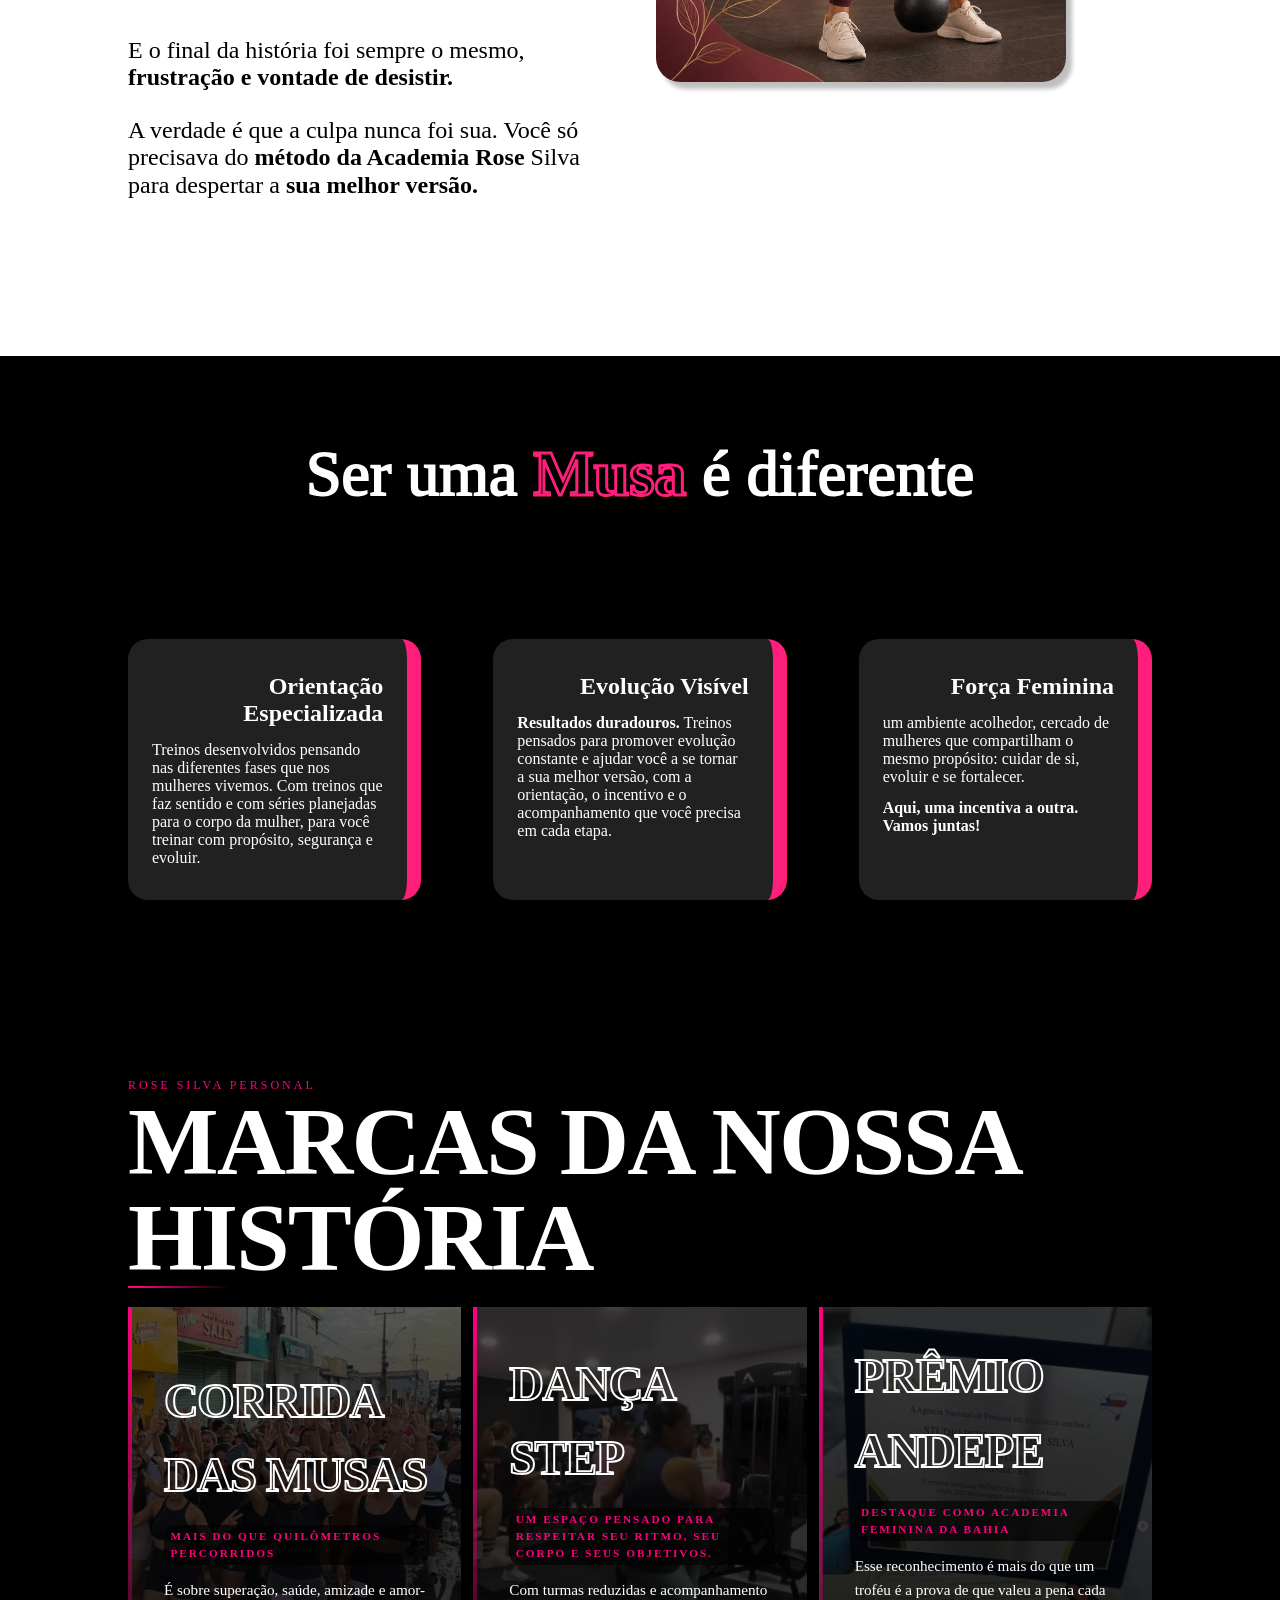
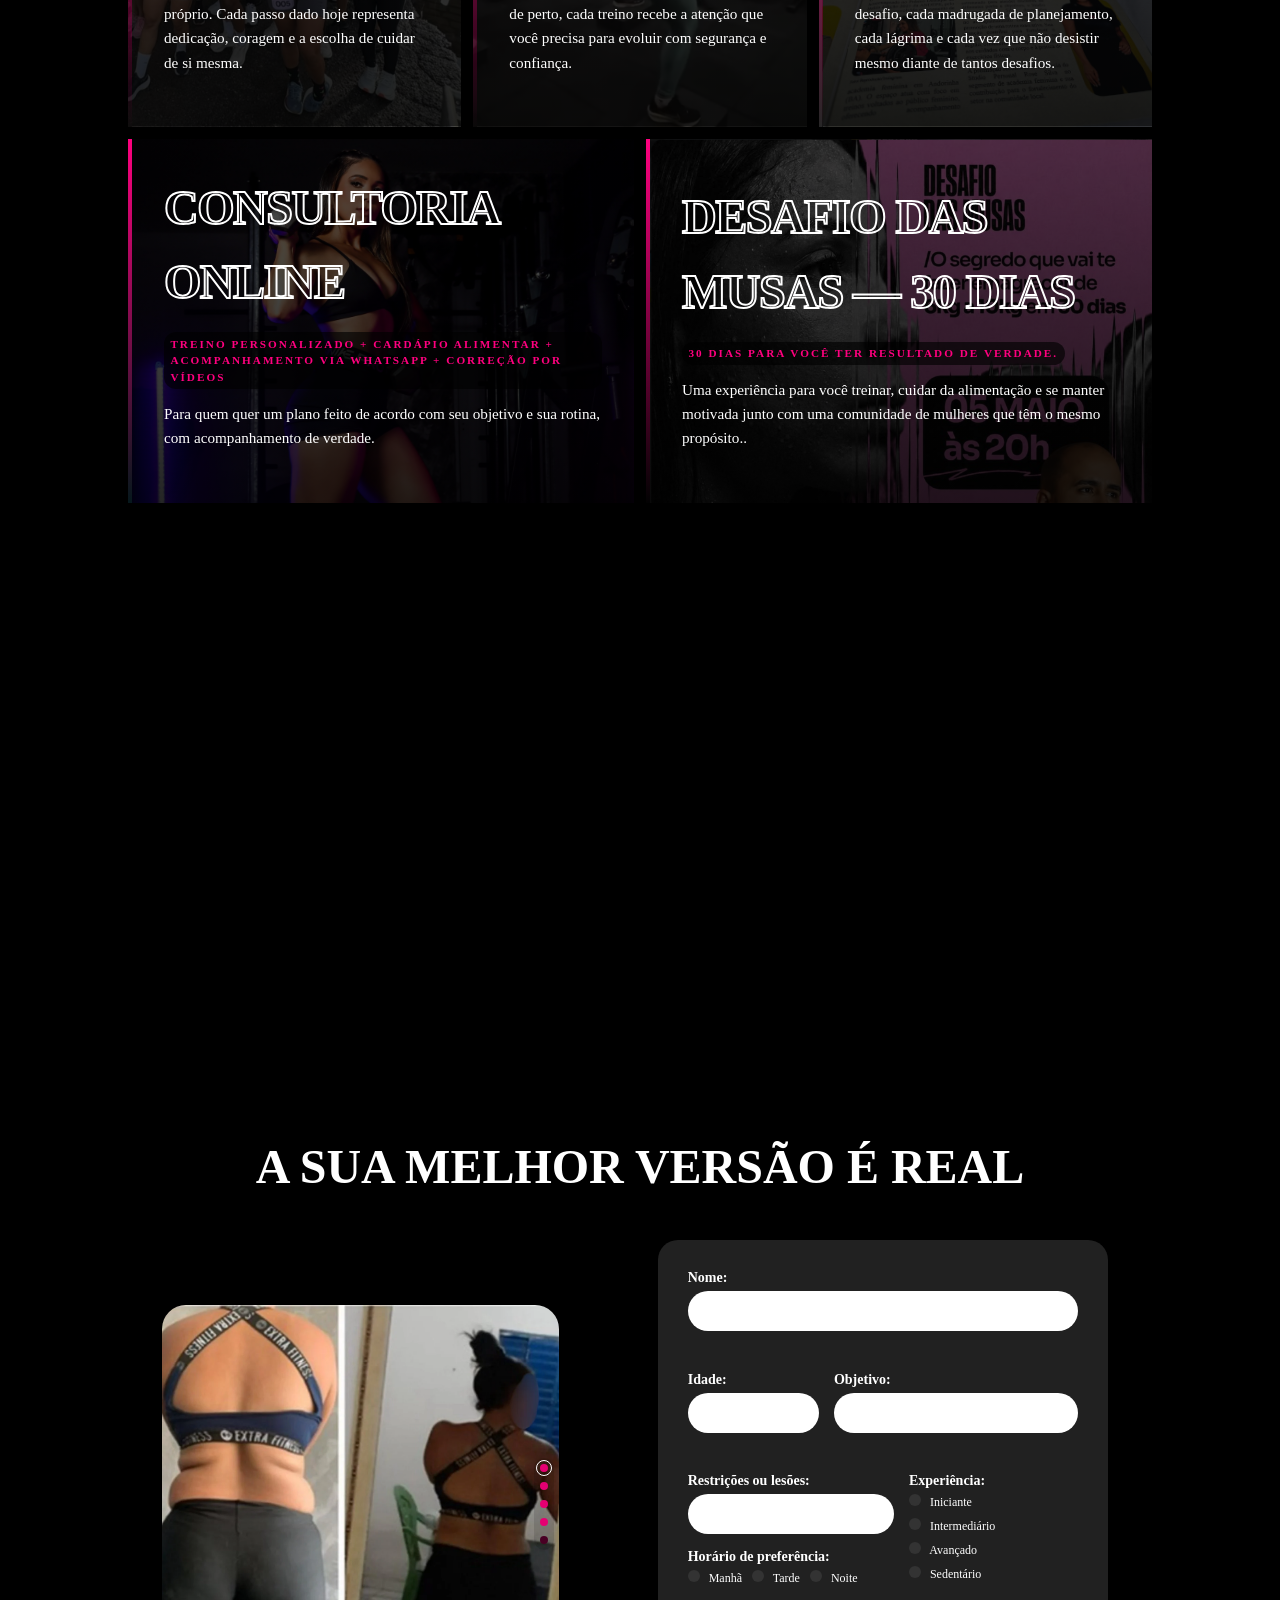
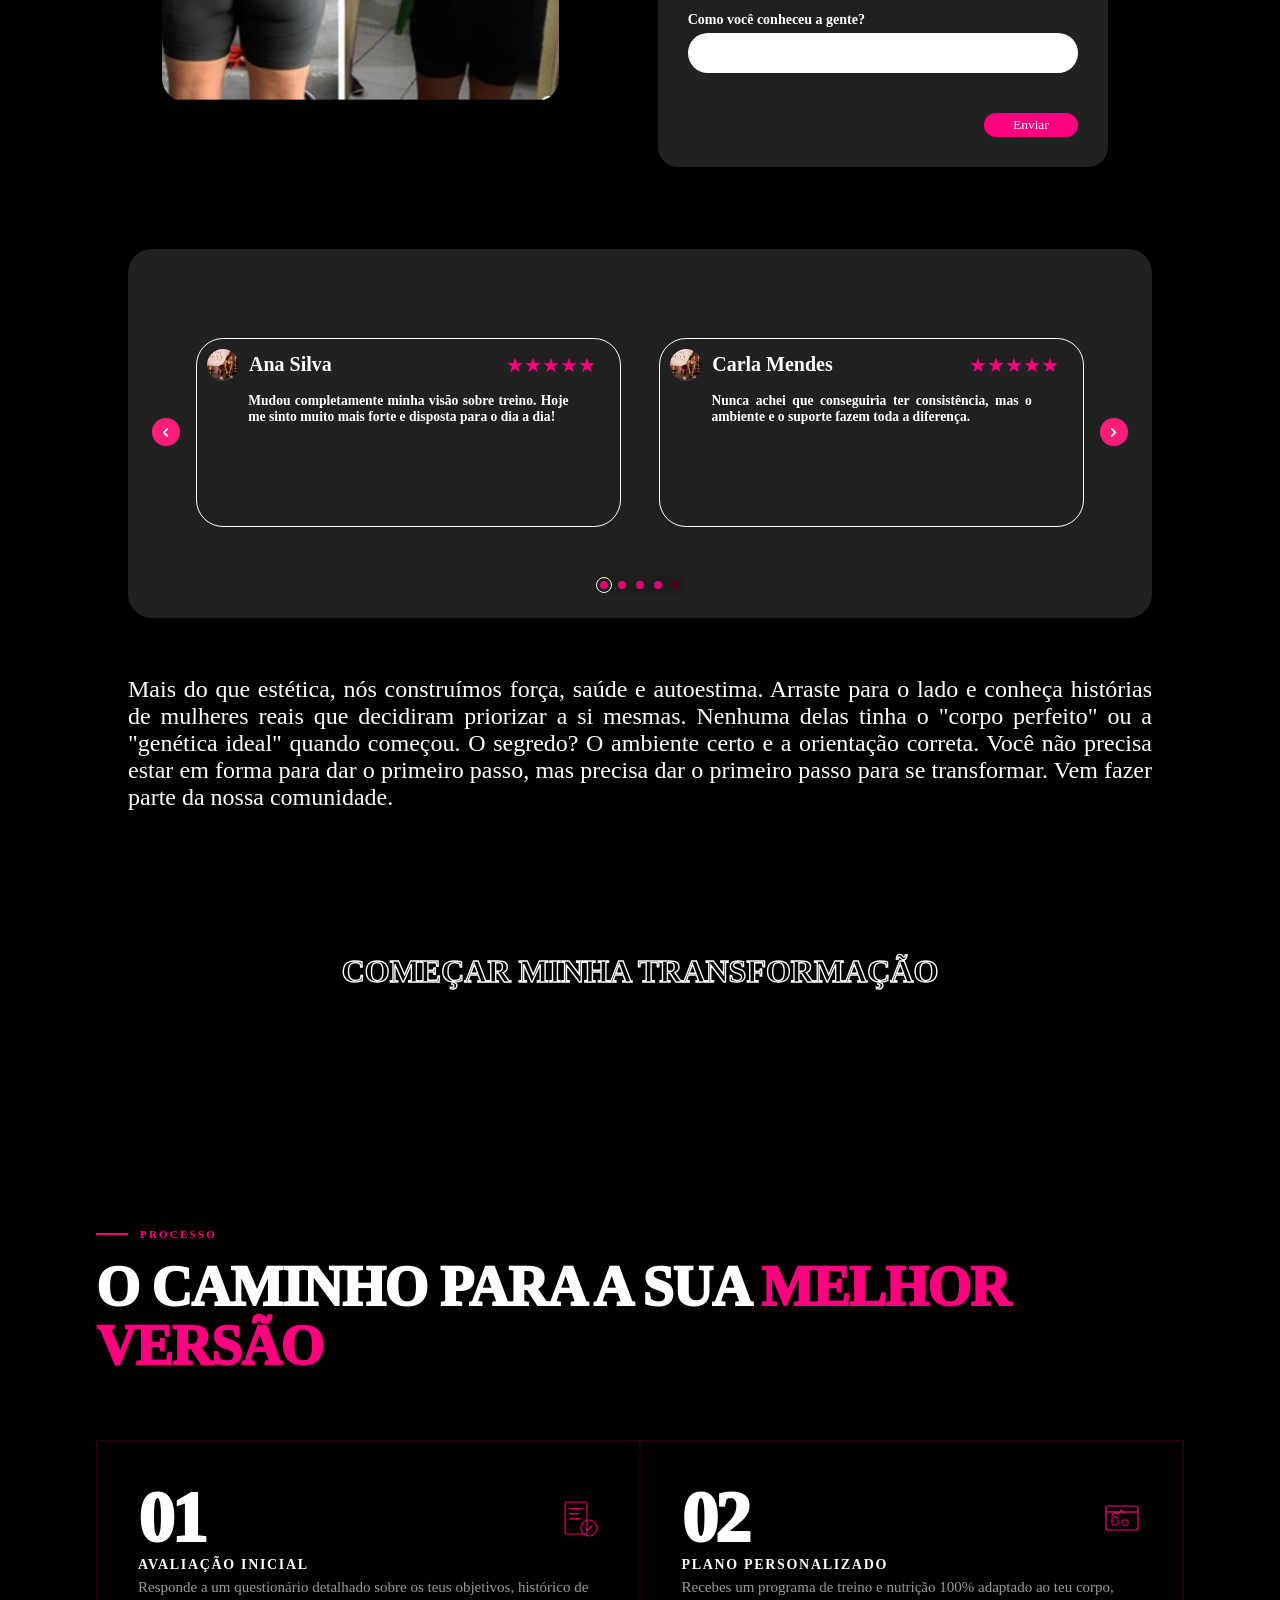
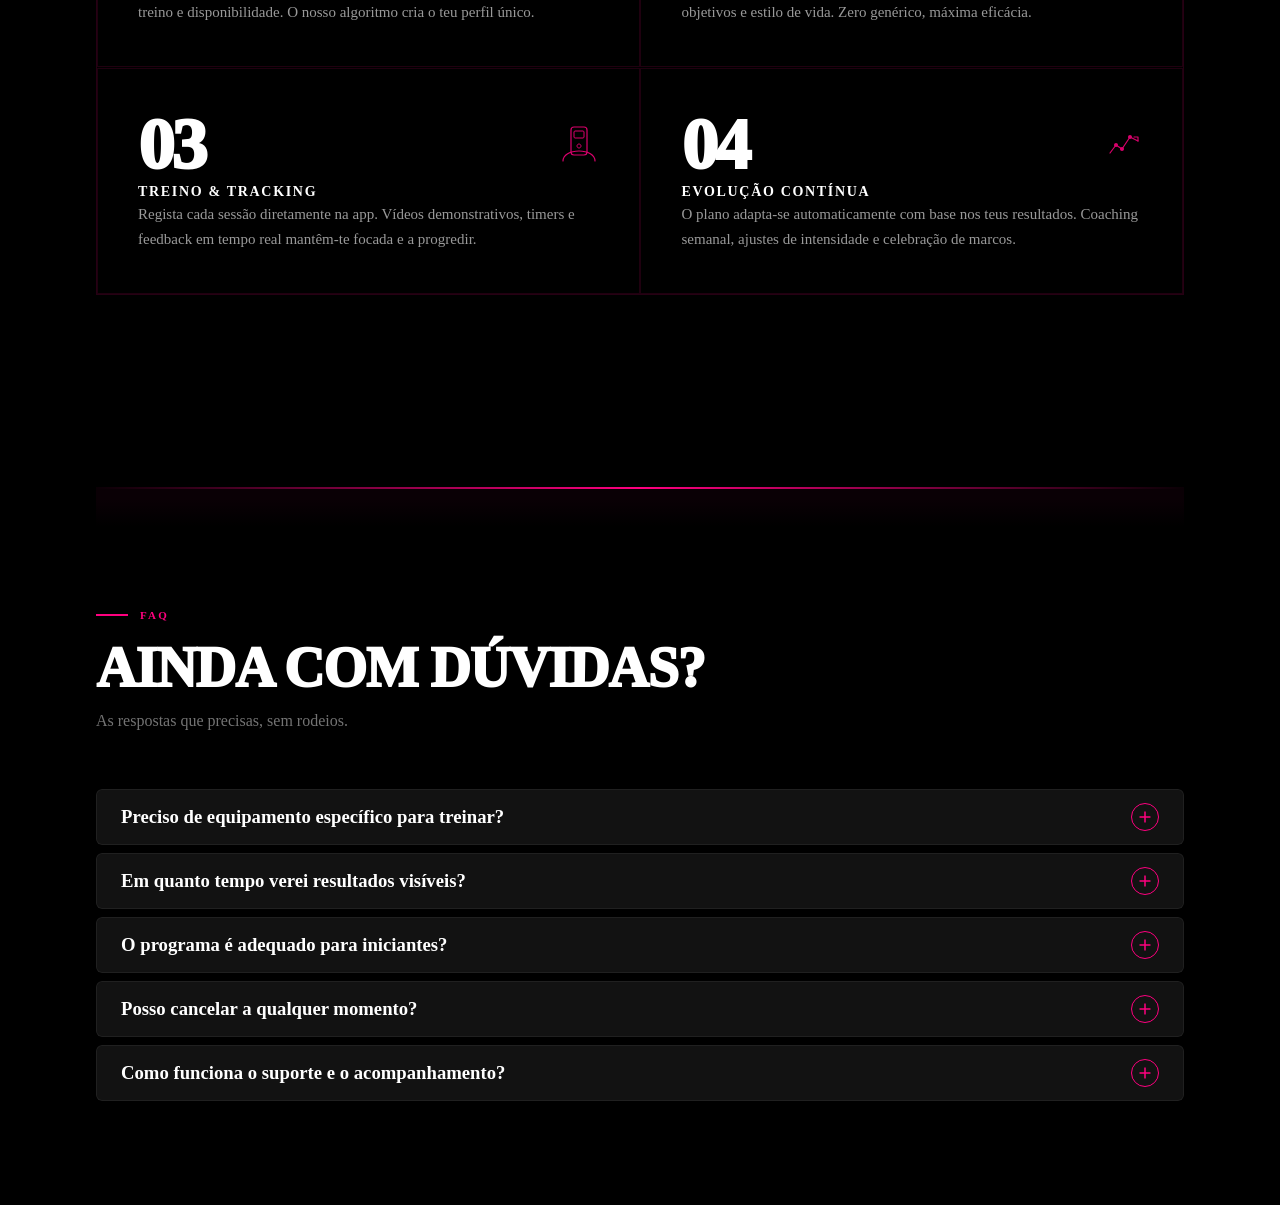
==== commit 903c1893: "mediaQuery" ====
--- a/index.html
+++ b/index.html
@@ -13,6 +13,8 @@
     <link rel="stylesheet" href="./styles/index/equipe.css">
     <link rel="stylesheet" href="./styles/index/passo.css">
     <link rel="stylesheet" href="./styles/index/duvidas.css">
+    <link rel="stylesheet" href="./styles/index/modal.css">
+    <link rel="stylesheet" href="./styles/index/mediaQuery.css">
     <link rel="shortcut icon" href="favicon.ico" type="image/x-icon">
 </head>
 
@@ -21,21 +23,29 @@
         <div class="header">
             <div class="logo">
                 <img src="./img/logo-rose.svg" alt="logo">
-                <!--<h1>Rose Silva Studio</h1>-->
-            </div>
-            <nav>
-                <ul>
+            </div>
+
+            <!-- Botão Hamburguer para Mobile -->
+            <button class="menu-toggle" id="menu-toggle" aria-label="Abrir Menu">
+                <span></span>
+                <span></span>
+                <span></span>
+            </button>
+
+            <nav class="nav-container" id="nav-container">
+                <button class="nav-close" id="nav-close" aria-label="Fechar Menu">&times;</button>
+                <ul class="nav-links">
                     <a href="#inicio" class="nav_item">
                         <li>Inicio</li>
                     </a>
                     <a href="#sobre" class="nav_item">
                         <li>Sobre</li>
                     </a>
+                    <a href="#equipe" class="nav_item">
+                        <li>Nossos Marcos</li>
+                    </a>
                     <a href="#musa" class="nav_item">
                         <li>Seja uma Musa</li>
-                    </a>
-                    <a href="#equipe" class="nav_item">
-                        <li>Nossa Equipe</li>
                     </a>
                     <a href="#passo" class="nav_item">
                         <li>Passo a Passo</li>
@@ -53,7 +63,8 @@
             <div class="text">
                 <div class="destaque">
                     <div class="pontos-pulsantes">
-                        <span>Academia Feminina Destaque na Bahia – ANDEPE </span> <!--colocar o premio que rose recebeu-->
+                        <span>Academia Feminina Destaque na Bahia – ANDEPE </span>
+                        <!--colocar o premio que rose recebeu-->
                     </div>
                 </div>
                 <div>
@@ -105,7 +116,7 @@
             </div>
         </section>
 
-        <section id="equipe" class="secao-escura">
+        <section id="marcos" class="secao-escura">
             <div class="diferencial">
                 <h2>Ser uma <span class="rose">Musa</span> é diferente</h2>
                 <div class="cards">
@@ -137,7 +148,7 @@
             </div>
             <div class="title">
                 <p>Rose silva Personal</p>
-                <h2>NOSSAS CONQUISTAS</h2>
+                <h2>MARCAS DA NOSSA HISTÓRIA</h2>
                 <hr>
             </div>
             <div class="content">
@@ -145,7 +156,7 @@
                     <h3>Corrida das Musas </h3>
                     <span class="funcao">Mais do que quilômetros percorridos</span>
                     <p>
-                        É sobre superação, saúde, amizade e amor-próprio. Cada passo dado hoje representa dedicação, 
+                        É sobre superação, saúde, amizade e amor-próprio. Cada passo dado hoje representa dedicação,
                         coragem e a escolha de cuidar de si mesma.
                     </p>
                 </div>
@@ -153,171 +164,175 @@
                     <h3>Dança Step</h3>
                     <span class="funcao">Um espaço pensado para respeitar seu ritmo, seu corpo e seus objetivos.</span>
                     <p>
-                        Com turmas reduzidas e acompanhamento de perto, cada treino recebe a atenção que você precisa para evoluir com segurança e confiança.
+                        Com turmas reduzidas e acompanhamento de perto, cada treino recebe a atenção que você precisa
+                        para evoluir com segurança e confiança.
                     </p>
                 </div>
                 <div class="funcionaria three">
                     <h3>Prêmio ANDEPE</h3>
                     <span class="funcao">Destaque como Academia feminina da Bahia </span>
                     <p>
-                        Esse reconhecimento é mais do que um troféu é a prova de que valeu a pena cada desafio, 
-                        cada madrugada de planejamento, cada lágrima e cada vez que não desistir mesmo diante de 
+                        Esse reconhecimento é mais do que um troféu é a prova de que valeu a pena cada desafio,
+                        cada madrugada de planejamento, cada lágrima e cada vez que não desistir mesmo diante de
                         tantos desafios.
                     </p>
                 </div>
                 <div class="funcionaria for">
                     <h3>CONSULTORIA ONLINE</h3>
-                    <span class="funcao">Treino personalizado + Cardápio alimentar + acompanhamento via WhatsApp + correção por vídeos</span>
-                    <p>Para quem quer um plano feito de acordo com seu objetivo e sua rotina, com acompanhamento de verdade.</p>
+                    <span class="funcao">Treino personalizado + Cardápio alimentar + acompanhamento via WhatsApp +
+                        correção por vídeos</span>
+                    <p>Para quem quer um plano feito de acordo com seu objetivo e sua rotina, com acompanhamento de
+                        verdade.</p>
                 </div>
                 <div class="funcionaria five">
                     <h3>DESAFIO DAS MUSAS — 30 DIAS</h3>
                     <span class="funcao">30 dias para você ter Resultado de Verdade.</span>
                     <p>
-                        Uma experiência para você treinar, cuidar da alimentação e se manter motivada junto com uma comunidade de mulheres que 
+                        Uma experiência para você treinar, cuidar da alimentação e se manter motivada junto com uma
+                        comunidade de mulheres que
                         têm o mesmo propósito..
                     </p>
                 </div>
             </div>
         </section>
         <section id="musa" class="secao-escura">
-        <div class="video">
-            <iframe width="560" height="315" src="https://www.youtube.com/embed/cEp7BySJYE0?autoplay=1&mute=1"
-                title="YouTube video player" frameborder="0"
-                allow="accelerometer; autoplay; clipboard-write; encrypted-media; gyroscope; picture-in-picture; web-share"
-                referrerpolicy="strict-origin-when-cross-origin" allowfullscreen>
-            </iframe>
-        </div>
-        <div class="alunas">
-            <h2>A SUA MELHOR VERSÃO É REAL</h2>
-            <div class="inscicao">
-                <div class="after">
-                    <figure>
-                        <img src="./img//foto.png" alt="alunas antes e depois">
-                        <div class="lateral">
-                            <div class="points">
-                                <div class="ciclo activate">
-                                    <div class="ponto"></div>
-                                </div>
-                                <div class="ciclo">
-                                    <div class="ponto"></div>
-                                </div>
-                                <div class="ciclo">
-                                    <div class="ponto"></div>
-                                </div>
-                                <div class="ciclo">
-                                    <div class="ponto"></div>
-                                </div>
-                                <div class="ciclo">
-                                    <div class="ponto out"></div>
-                                </div>
-                            </div>
-                        </div>
-                    </figure>
-                </div>
-                <div class="forms-container">
-                    <form id="form-inscricao" action="">
-                        <!-- Linha 1: Nome (Inteira) -->
-                        <div class="form-group">
-                            <label for="nome">Nome:</label>
-                            <input type="text" required id="nome" name="nome">
-                        </div>
-
-                        <!-- Linha 2: Idade (Menor) e Objetivo (Maior) -->
-                        <div class="flex-row">
-                            <div class="form-group w-30">
-                                <label for="idade">Idade:</label>
-                                <input type="text" required id="idade" name="idade">
-                            </div>
-                            <div class="form-group w-70">
-                                <label for="obj">Objetivo:</label>
-                                <input type="text" required id="obj" name="obj">
-                            </div>
-                        </div>
-
-                        <!-- Linha 3: Duas colunas para Restrições/Horário e Experiência -->
-                        <div class="flex-row align-start">
-
-                            <!-- Coluna da Esquerda -->
-                            <div class="col-esquerda">
-                                <div class="form-group">
-                                    <label for="lesao">Restrições ou lesões:</label>
-                                    <input type="text" id="lesao" name="lesao">
-                                </div>
-
-                                <div class="form-group">
-                                    <label>Horário de preferência:</label>
-                                    <div class="radio-inline">
-                                        <label class="custom-radio">
-                                            <input type="radio" name="horario" value="manha">
-                                            <span class="bolinha"></span> Manhã
-                                        </label>
-                                        <label class="custom-radio">
-                                            <input type="radio" name="horario" value="tarde">
-                                            <span class="bolinha"></span> Tarde
-                                        </label>
-                                        <label class="custom-radio">
-                                            <input type="radio" name="horario" value="noite">
-                                            <span class="bolinha"></span> Noite
-                                        </label>
-                                    </div>
-                                </div>
-                            </div>
-
-                            <!-- Coluna da Direita -->
-                            <div class="col-direita">
-                                <div class="form-group">
-                                    <label>Experiência:</label>
-                                    <div class="radio-stacked">
-                                        <label class="custom-radio">
-                                            <input type="radio"  name="exp" value="iniciante">
-                                            <span class="bolinha"></span> Iniciante
-                                        </label>
-                                        <label class="custom-radio">
-                                            <input type="radio" name="exp" value="intermediario">
-                                            <span class="bolinha"></span> Intermediário
-                                        </label>
-                                        <label class="custom-radio">
-                                            <input type="radio" name="exp" value="avancado">
-                                            <span class="bolinha"></span> Avançado
-                                        </label>
-                                        <label class="custom-radio">
-                                            <input type="radio" name="exp" value="sedentario">
-                                            <span class="bolinha"></span> Sedentário
-                                        </label>
-                                    </div>
-                                </div>
-                            </div>
-
-                        </div> <!-- Fim da Linha 3 -->
-
-                        <!-- Linha 4: Conheceu (Inteira) -->
-                        <div class="form-group">
-                            <label for="conheceu">Como você conheceu a gente?</label>
-                            <input type="text" id="conheceu" name="conheceu">
-                        </div>
-
-                        <div class="button">
-                            <button type="submit">Enviar</button>
-                        </div>
-
-                    </form>
-                </div>
-            </div>
-
-            <div class="transformacao">
-
-                <div class="content">
-
-                    <div class="contentComentario">
-
-                        <div class="comentariosArea">
-
-                            <figure id="btn-prev" style="cursor: pointer;"><img src="./img/icons/arrow-left.svg"
-                                    alt="Voltar"></figure>
-
-                            <div class="comentarios" id="comentarios-container">
-                                <!--
+            <div class="video">
+                <iframe width="560" height="315" src="https://www.youtube.com/embed/cEp7BySJYE0?autoplay=1&mute=1"
+                    title="YouTube video player" frameborder="0"
+                    allow="accelerometer; autoplay; clipboard-write; encrypted-media; gyroscope; picture-in-picture; web-share"
+                    referrerpolicy="strict-origin-when-cross-origin" allowfullscreen>
+                </iframe>
+            </div>
+            <div class="alunas">
+                <h2>A SUA MELHOR VERSÃO É REAL</h2>
+                <div class="inscicao">
+                    <div class="after">
+                        <figure>
+                            <img src="./img//foto.png" alt="alunas antes e depois">
+                            <div class="lateral">
+                                <div class="points">
+                                    <div class="ciclo activate">
+                                        <div class="ponto"></div>
+                                    </div>
+                                    <div class="ciclo">
+                                        <div class="ponto"></div>
+                                    </div>
+                                    <div class="ciclo">
+                                        <div class="ponto"></div>
+                                    </div>
+                                    <div class="ciclo">
+                                        <div class="ponto"></div>
+                                    </div>
+                                    <div class="ciclo">
+                                        <div class="ponto out"></div>
+                                    </div>
+                                </div>
+                            </div>
+                        </figure>
+                    </div>
+                    <div class="forms-container">
+                        <form id="form-inscricao" action="">
+                            <!-- Linha 1: Nome (Inteira) -->
+                            <div class="form-group">
+                                <label for="nome">Nome:</label>
+                                <input type="text" required id="nome" name="nome">
+                            </div>
+
+                            <!-- Linha 2: Idade (Menor) e Objetivo (Maior) -->
+                            <div class="flex-row">
+                                <div class="form-group w-30">
+                                    <label for="idade">Idade:</label>
+                                    <input type="text" required id="idade" name="idade">
+                                </div>
+                                <div class="form-group w-70">
+                                    <label for="obj">Objetivo:</label>
+                                    <input type="text" required id="obj" name="obj">
+                                </div>
+                            </div>
+
+                            <!-- Linha 3: Duas colunas para Restrições/Horário e Experiência -->
+                            <div class="flex-row align-start">
+
+                                <!-- Coluna da Esquerda -->
+                                <div class="col-esquerda">
+                                    <div class="form-group">
+                                        <label for="lesao">Restrições ou lesões:</label>
+                                        <input type="text" id="lesao" name="lesao">
+                                    </div>
+
+                                    <div class="form-group">
+                                        <label>Horário de preferência:</label>
+                                        <div class="radio-inline">
+                                            <label class="custom-radio">
+                                                <input type="radio" name="horario" value="manha">
+                                                <span class="bolinha"></span> Manhã
+                                            </label>
+                                            <label class="custom-radio">
+                                                <input type="radio" name="horario" value="tarde">
+                                                <span class="bolinha"></span> Tarde
+                                            </label>
+                                            <label class="custom-radio">
+                                                <input type="radio" name="horario" value="noite">
+                                                <span class="bolinha"></span> Noite
+                                            </label>
+                                        </div>
+                                    </div>
+                                </div>
+
+                                <!-- Coluna da Direita -->
+                                <div class="col-direita">
+                                    <div class="form-group">
+                                        <label>Experiência:</label>
+                                        <div class="radio-stacked">
+                                            <label class="custom-radio">
+                                                <input type="radio" name="exp" value="iniciante">
+                                                <span class="bolinha"></span> Iniciante
+                                            </label>
+                                            <label class="custom-radio">
+                                                <input type="radio" name="exp" value="intermediario">
+                                                <span class="bolinha"></span> Intermediário
+                                            </label>
+                                            <label class="custom-radio">
+                                                <input type="radio" name="exp" value="avancado">
+                                                <span class="bolinha"></span> Avançado
+                                            </label>
+                                            <label class="custom-radio">
+                                                <input type="radio" name="exp" value="sedentario">
+                                                <span class="bolinha"></span> Sedentário
+                                            </label>
+                                        </div>
+                                    </div>
+                                </div>
+
+                            </div> <!-- Fim da Linha 3 -->
+
+                            <!-- Linha 4: Conheceu (Inteira) -->
+                            <div class="form-group">
+                                <label for="conheceu">Como você conheceu a gente?</label>
+                                <input type="text" id="conheceu" name="conheceu">
+                            </div>
+
+                            <div class="button">
+                                <button type="submit">Enviar</button>
+                            </div>
+
+                        </form>
+                    </div>
+                </div>
+
+                <div class="transformacao">
+
+                    <div class="content">
+
+                        <div class="contentComentario">
+
+                            <div class="comentariosArea">
+
+                                <figure id="btn-prev" style="cursor: pointer;"><img src="./img/icons/arrow-left.svg"
+                                        alt="Voltar"></figure>
+
+                                <div class="comentarios" id="comentarios-container">
+                                    <!--
                                     <div class="comentario">
 
                                         <div class="topComentario">
@@ -356,44 +371,70 @@
                                     </div>
                                 -->
 
-                            </div>
-
-                            <figure id="btn-next" style="cursor: pointer;"><img src="./img/icons/arrow-rigth.svg"
-                                    alt="Avançar"></figure>
-
-
+                                </div>
+
+                                <figure id="btn-next" style="cursor: pointer;"><img src="./img/icons/arrow-rigth.svg"
+                                        alt="Avançar"></figure>
+
+
+
+                            </div>
+
+                            <div class="lateral">
+
+                                <div class="points" id="points-comentarios">
+                                    <!--
+                                    <div class="ciclo activate">
+
+                                        <div class="ponto"></div>
+
+                                    </div>
+
+                                    <div class="ciclo">
+
+                                        <div class="ponto"></div>
+
+                                    </div>
+
+                                    <div class="ciclo">
+
+                                        <div class="ponto"></div>
+
+                                    </div>
+
+                                    <div class="ciclo">
+
+                                        <div class="ponto out"></div>
+
+                                    </div>
+                                -->
+                                </div>
+
+                            </div>
 
                         </div>
 
-                        <div class="lateral">
-
-                            <div class="points" id="points-comentarios">
-                                <!--
-                                    <div class="ciclo activate">
-
-                                        <div class="ponto"></div>
-
-                                    </div>
-
-                                    <div class="ciclo">
-
-                                        <div class="ponto"></div>
-
-                                    </div>
-
-                                    <div class="ciclo">
-
-                                        <div class="ponto"></div>
-
-                                    </div>
-
-                                    <div class="ciclo">
-
-                                        <div class="ponto out"></div>
-
-                                    </div>
-                                -->
-                            </div>
+
+
+                        <div class="text">
+
+                            <p>Mais do que estética, nós construímos força, saúde e autoestima. Arraste para o
+
+                                lado e conheça histórias de mulheres reais que decidiram priorizar a si mesmas.
+
+                                Nenhuma delas tinha o "corpo perfeito" ou a "genética ideal" quando começou. O
+
+                                segredo? O ambiente certo e a orientação correta. Você não precisa estar em
+
+                                forma para dar o primeiro passo, mas precisa dar o primeiro passo para se
+
+                                transformar. Vem fazer parte da nossa comunidade.
+
+                            </p>
+
+
+
+                            <a href="#">COMEÇAR MINHA TRANSFORMAÇÃO</a>
 
                         </div>
 
@@ -401,34 +442,8 @@
 
 
 
-                    <div class="text">
-
-                        <p>Mais do que estética, nós construímos força, saúde e autoestima. Arraste para o
-
-                            lado e conheça histórias de mulheres reais que decidiram priorizar a si mesmas.
-
-                            Nenhuma delas tinha o "corpo perfeito" ou a "genética ideal" quando começou. O
-
-                            segredo? O ambiente certo e a orientação correta. Você não precisa estar em
-
-                            forma para dar o primeiro passo, mas precisa dar o primeiro passo para se
-
-                            transformar. Vem fazer parte da nossa comunidade.
-
-                        </p>
-
-
-
-                        <a href="#">COMEÇAR MINHA TRANSFORMAÇÃO</a>
-
-                    </div>
-
-                </div>
-
-
-
-            </div>
-        </div>
+                </div>
+            </div>
         </section>
         <section id="passo" class="secao-escura">
             <div class="subTitle">
@@ -571,6 +586,8 @@
     <script src="./javascript/beforeAfter.js"></script>
     <script src="./javascript/comentarios.js"></script>
     <script src="./javascript/forms.js"></script>
+    <script src="./javascript/modal.js"></script>
+    <script src="./javascript/menu.js"></script>
 </body>
 
 </html>
--- a/styles/index/inicio.css
+++ b/styles/index/inicio.css
@@ -60,7 +60,6 @@
 #inicio .text .button a{
     border-radius: 1.5rem;
     display: flex;
-    width: 28.56rem;
     height: 5.75rem;
     padding: 0.625rem 1.5rem;
     
--- a/styles/index/sobre.css
+++ b/styles/index/sobre.css
@@ -74,7 +74,7 @@
 #sobre .img{
     width: 100%;
     display: flex;
-    width: 38.625rem;
+    /*width: 38.625rem;*/
     padding: 9.625rem 2.125rem;
     flex-direction: column;
     align-items: flex-start;
@@ -82,7 +82,7 @@
 }
 
 #sobre .img img{
-    width: 34.375rem;
+   width: 32vw;
     border-radius: 1.5rem;
     box-shadow: 6px 7px 4px 0 rgba(0, 0, 0, 0.25);
 }
--- a/styles/index/equipe.css
+++ b/styles/index/equipe.css
@@ -1,4 +1,4 @@
-section#equipe{
+section#marcos{
     background-color: #000;
     width: 100%;
     padding: 0 10vw;
@@ -10,13 +10,13 @@
     padding-bottom:  5.9rem;
 }
 
-#equipe .diferencial{
+#marcos .diferencial{
     flex: 1 0 0;
     width: 100%;
     padding: 5.10rem 0; 
 }
 
-#equipe .diferencial h2{
+#marcos .diferencial h2{
     text-align: center;
     -webkit-text-stroke-width: 2px;
     -webkit-text-stroke-color: #FFF;
@@ -26,7 +26,7 @@
     font-weight: 400;
     line-height: normal;
 }
-#equipe .diferencial h2 span{
+#marcos .diferencial h2 span{
     text-align: center;
     -webkit-text-stroke-width: 3px;
     -webkit-text-stroke-color: #FF1F7B;
@@ -38,14 +38,14 @@
     color: transparent !important;
 }
 
-#equipe .cards{
+#marcos .cards{
     display: flex;
     margin: 8rem 0 5.9rem 0;
     gap:4.5rem;
 
 }
 
-#equipe .diferencial .cards .card{
+#marcos .diferencial .cards .card{
     display: flex;
     flex-direction: column;
     border-radius: 1.5rem;
@@ -59,7 +59,7 @@
     box-shadow: 0 4px 15px rgba(0, 0, 0, 0.5);
 }
 
-#equipe .diferencial .cards .card h3{
+#marcos .diferencial .cards .card h3{
     color: #ffffff;
     text-align: right;
     font-family: "Instrument Sans";
@@ -69,7 +69,7 @@
     line-height: normal;
     
 }
-#equipe .diferencial .cards .card p{
+#marcos .diferencial .cards .card p{
     color: #FFF;
     font-family: "Iosevka Charon";
     font-size: 1rem;
@@ -78,14 +78,14 @@
     line-height: normal;
 }
 
-#equipe .title{
+#marcos .title{
     display: flex;
     flex-direction: column;
     width: 100%;
     align-self: start;
     align-items: flex-start;
 }
-#equipe .title p{
+#marcos .title p{
     text-align: left;
     color: #FF007F;
     font-family: Urbanist;
@@ -96,7 +96,7 @@
     letter-spacing: 0.1875rem;
     text-transform: uppercase;
 }
-#equipe .title h2{
+#marcos .title h2{
     color: #FFF;
     font-family: Montserrat;
     font-size: 6rem;
@@ -107,7 +107,7 @@
     text-transform: uppercase;
     
 }
-#equipe .title hr{
+#marcos .title hr{
     width: 100%;
     border: none;
     height: 2px; /* Define a espessura */
@@ -115,14 +115,14 @@
     margin-bottom: 1.2rem;
 }
 
-#equipe .content{
+#marcos .content{
     display: grid;
     grid-template-columns: repeat(6, 1fr);
     gap: 0.75rem; 
 }
-#equipe .content .funcionaria{
-    width: 100%;
-    height: 26rem;
+#marcos .content .funcionaria{
+    width: 100%;
+    height: 100%;
     display: flex;
     gap:0.8rem;
     padding: 2rem;
@@ -137,17 +137,17 @@
     border-image: linear-gradient(to bottom, #ff007f, rgba(0, 0, 0, 0.85)) 1;
 }
 
-#equipe .content .funcionaria:hover{
+#marcos .content .funcionaria:hover{
  transform: scale(1.1); 
  z-index: 2;
 }
-#equipe .content .funcionaria:nth-child(-n+3){
+#marcos .content .funcionaria:nth-child(-n+3){
     grid-column: span 2; 
 } 
-#equipe .content .funcionaria:nth-child(n+4) {
+#marcos .content .funcionaria:nth-child(n+4) {
   grid-column: span 3; 
 }
-#equipe .content .funcionaria.one{
+#marcos .content .funcionaria.one{
     background-image: 
         linear-gradient(rgba(0, 0, 0, 0.65), rgba(0, 0, 0, 0.85)), 
         url("../../img/funcionarias/corridaMusas.png"); 
@@ -159,7 +159,7 @@
     background-color: #0b0d10;
 
 }
-#equipe .content .funcionaria.two{
+#marcos .content .funcionaria.two{
     background-image: 
         linear-gradient(rgba(0, 0, 0, 0.65), rgba(0, 0, 0, 0.85)), 
         url("../../img/funcionarias/aulaDanca.png"); 
@@ -171,7 +171,7 @@
     background-color: #0b0d10;
 
 }
-#equipe .content .funcionaria.three{
+#marcos .content .funcionaria.three{
     background-image: 
         linear-gradient(rgba(0, 0, 0, 0.65), rgba(0, 0, 0, 0.85)), 
         url("../../img/funcionarias/Premio.png"); 
@@ -183,7 +183,7 @@
     background-color: #ffffff;
 
 }
-#equipe .content .funcionaria.for{
+#marcos .content .funcionaria.for{
     background-image: 
         linear-gradient(rgba(0, 0, 0, 0.65), rgba(0, 0, 0, 0.85)), 
         url("../../img/funcionarias/RoseSilva.webp"); 
@@ -195,7 +195,7 @@
     background-color: #25a0bb;
 
 }
-#equipe .content .funcionaria.five{
+#marcos .content .funcionaria.five{
     background-image: 
         linear-gradient(rgba(0, 0, 0, 0.65), rgba(0, 0, 0, 0.85)), 
         url("../../img/funcionarias/desafio30Dias.png"); 
@@ -208,19 +208,19 @@
 
 }
 
-#equipe .content .funcionaria h3{
+#marcos .content .funcionaria h3{
     -webkit-text-stroke-width: 2px;
     -webkit-text-stroke-color: #FFF;
     color: transparent;
     font-family: Montserrat;
-    font-size: 4.64063rem;
+    font-size: 3rem;
     font-style: normal;
     font-weight: 700;
     line-height: 4.64063rem; /* 100% */
     letter-spacing: -0.09281rem;
     text-transform: uppercase;
 }
-#equipe .content .funcionaria .funcao{
+#marcos .content .funcionaria .funcao{
     color: #FF007F;
     background-color: rgba(0, 0, 0, 0.64);
     padding: 0.2rem 0.4rem;
@@ -233,7 +233,7 @@
     letter-spacing: 0.126rem;
     text-transform: uppercase;
 }
-#equipe .content .funcionaria p{
+#marcos .content .funcionaria p{
     color: #FFF;
     font-family: Urbanist;
     font-size: 0.95rem;
--- a/styles/index/passo.css
+++ b/styles/index/passo.css
@@ -23,7 +23,6 @@
     background: #FF007F;;
 }
 section#passo h2{
-    width: 45rem;
     margin-bottom: 4rem;
     color: #FFF;
     font-family: Montserrat;
@@ -45,7 +44,7 @@
 
 section#passo .content .card{
     display: flex;
-    width: 39.84375rem;
+    /*width: 39.84375rem;*/
     padding: 2.5rem;
     flex-direction: column;
     align-items: flex-start;
--- a/styles/index/duvidas.css
+++ b/styles/index/duvidas.css
@@ -34,7 +34,6 @@
     background: #FF007F;;
 }
 section#duvidas h2{
-    width: 45rem;
     margin-bottom: 0.69rem;
     color: #FFF;
     font-family: Montserrat;
@@ -55,7 +54,6 @@
 }
 section#duvidas .faq{
     display: flex;
-    width: 48rem;
     max-height: 3.5rem;
     flex-direction: column;
     background: #0A0A0A;
--- a/styles/index/modal.css
+++ b/styles/index/modal.css
@@ -0,0 +1,232 @@
+/* Fundo escuro cobrindo a tela */
+.modal-overlay {
+    position: fixed;
+    top: 0;
+    left: 0;
+    width: 100%;
+    height: 100%;
+    background-color: rgba(0, 0, 0, 0.85);
+    z-index: 9999;
+    display: flex;
+    justify-content: center;
+    align-items: center;
+    padding: 20px;
+}
+
+/* Caixa do Modal herdando o estilo visual dos cards */
+.modal-box {
+    width: 100%;
+    max-width: 700px;
+    min-height: 400px;
+    display: flex;
+    gap: 0.8rem;
+    padding: 3rem;
+    flex-direction: column;
+    justify-content: flex-end;
+    align-items: flex-start;
+    background-color: #3d3d3d;
+    border-left-style: solid;
+    border-left-width: 6px;
+    position: relative;
+    border-image: linear-gradient(to bottom, #ff007f, rgba(0, 0, 0, 0.85)) 1;
+    box-shadow: 0 10px 30px rgba(0, 0, 0, 0.7);
+    border-radius: 4px;
+}
+
+/* Botão de fechar (X) estilizado no canto superior direito */
+.modal-close {
+    position: absolute;
+    top: 20px;
+    right: 25px;
+    font-size: 35px;
+    cursor: pointer;
+    color: #fff;
+    z-index: 10;
+    text-shadow: 0 2px 4px rgba(0,0,0,0.8);
+}
+
+.modal-close:hover {
+    color: #ff007f;
+}
+
+/* Estilização dos textos dentro do modal seguindo o padrão dos cards */
+.modal-box h3 {
+    -webkit-text-stroke-width: 2px;
+    -webkit-text-stroke-color: #FFF;
+    color: transparent;
+    font-family: Montserrat;
+    font-size: 2.8rem; /* Ajustado para caber bem no modal */
+    font-style: normal;
+    font-weight: 700;
+    line-height: 3rem;
+    letter-spacing: -0.05rem;
+    text-transform: uppercase;
+}
+
+.modal-box .funcao {
+    color: #FF007F;
+    background-color: rgba(0, 0, 0, 0.75);
+    padding: 0.3rem 0.6rem;
+    border-radius: 12px;
+    font-family: Montserrat;
+    font-size: 0.8rem;
+    font-weight: 700;
+    text-transform: uppercase;
+}
+
+.modal-box p {
+    color: #FFF;
+    font-family: Urbanist;
+    font-size: 1.05rem;
+    line-height: 1.6rem;
+    margin-bottom: 1rem;
+    background-color: rgba(0, 0, 0, 0.5); /* Melhora a leitura sobre a imagem */
+    padding: 0.5rem 0.8rem;
+    border-radius: 6px;
+}
+
+/* Botão de redirecionamento no modal */
+.modal-action-btn {
+    display: inline-block;
+    background-color: #ff007f;
+    color: #fff;
+    padding: 12px 24px;
+    text-decoration: none;
+    border-radius: 6px;
+    font-weight: bold;
+    font-family: Montserrat;
+    text-transform: uppercase;
+    font-size: 0.85rem;
+    transition: background 0.3s;
+    margin-top: 10px;
+}
+
+.modal-action-btn:hover {
+    background-color: #e0006f;
+}
+
+
+/* REAPROVEITANDO AS MESMAS CLASSES DE FUNDO DAS FOTOS (.one, .two, etc.) PARA O MODAL */
+.modal-box.one {
+    background-image: linear-gradient(rgba(0, 0, 0, 0.7), rgba(0, 0, 0, 0.9)), url("../../img/funcionarias/corridaMusas.png");
+    background-size: cover;
+    background-position: center;
+    background-repeat: no-repeat;
+}
+
+.modal-box.two {
+    background-image: linear-gradient(rgba(0, 0, 0, 0.7), rgba(0, 0, 0, 0.9)), url("../../img/funcionarias/aulaDanca.png");
+    background-size: cover;
+    background-position: center;
+    background-repeat: no-repeat;
+}
+
+.modal-box.three {
+    background-image: linear-gradient(rgba(0, 0, 0, 0.7), rgba(0, 0, 0, 0.9)), url("../../img/funcionarias/Premio.png");
+    background-size: cover;
+    background-position: center;
+    background-repeat: no-repeat;
+    background-color: #ffffff;
+}
+
+.modal-box.for {
+    background-image: linear-gradient(rgba(0, 0, 0, 0.7), rgba(0, 0, 0, 0.9)), url("../../img/funcionarias/RoseSilva.webp");
+    background-size: cover;
+    background-position: center top;
+    background-repeat: no-repeat;
+}
+
+.modal-box.five {
+    background-image: linear-gradient(rgba(0, 0, 0, 0.7), rgba(0, 0, 0, 0.9)), url("../../img/funcionarias/desafio30Dias.png");
+    background-size: cover;
+    background-position: center top;
+    background-repeat: no-repeat;
+}
+/*amimação*/
+
+/* Fundo escuro cobrindo a tela */
+.modal-overlay {
+    position: fixed;
+    top: 0;
+    left: 0;
+    width: 100%;
+    height: 100%;
+    background-color: rgba(0, 0, 0, 0.85);
+    z-index: 9999;
+    display: flex;
+    justify-content: center;
+    align-items: center;
+    opacity: 0;
+    visibility: hidden;
+    transition: opacity 0.4s ease, visibility 0.4s ease;
+}
+
+.modal-overlay.ativo {
+    opacity: 1;
+    visibility: visible;
+}
+
+/* Caixa do Modal */
+.modal-box {
+    width: 100%;
+    max-width: 700px;
+    min-height: 400px;
+    display: flex;
+    gap: 0.8rem;
+    padding: 3rem;
+    flex-direction: column;
+    justify-content: flex-end;
+    align-items: flex-start;
+    background-color: #3d3d3d;
+    border-left-style: solid;
+    border-left-width: 6px;
+    position: absolute; /* Mudado para absolute para permitir a transição de coordenadas */
+    border-image: linear-gradient(to bottom, #ff007f, rgba(0, 0, 0, 0.85)) 1;
+    box-shadow: 0 15px 40px rgba(0, 0, 0, 0.8);
+    border-radius: 4px;
+    
+    /* Configuração da animação fluida de redimensionamento e posição */
+    transition: all 0.5s cubic-bezier(0.25, 1, 0.5, 1);
+    transform-origin: center center;
+    box-sizing: border-box;
+}
+
+/* Botão de fechar (X) */
+.modal-close {
+    position: absolute;
+    top: 20px;
+    right: 25px;
+    font-size: 35px;
+    cursor: pointer;
+    color: #fff;
+    z-index: 10;
+    opacity: 0;
+    transition: opacity 0.3s ease 0.2s; /* Aparece suavemente após o modal expandir */
+}
+
+.modal-overlay.ativo .modal-close {
+    opacity: 1;
+}
+
+.modal-close:hover {
+    color: #ff007f;
+}
+
+/* Oculta os textos internos e botão do modal enquanto ele é miniatura, revelando depois */
+.modal-box .conteudo-interno {
+    opacity: 0;
+    transition: opacity 0.3s ease;
+    width: 100%;
+}
+
+.modal-overlay.ativo .modal-box .conteudo-interno {
+    opacity: 1;
+    transition: opacity 0.3s ease 0.2s;
+}
+
+/* Classes de imagem de fundo do modal (as mesmas dos cards) */
+.modal-box.one { background-image: linear-gradient(rgba(0, 0, 0, 0.7), rgba(0, 0, 0, 0.9)), url("../../img/funcionarias/corridaMusas.png"); background-size: cover; background-position: center; }
+.modal-box.two { background-image: linear-gradient(rgba(0, 0, 0, 0.7), rgba(0, 0, 0, 0.9)), url("../../img/funcionarias/aulaDanca.png"); background-size: cover; background-position: center; }
+.modal-box.three { background-image: linear-gradient(rgba(0, 0, 0, 0.7), rgba(0, 0, 0, 0.9)), url("../../img/funcionarias/Premio.png"); background-size: cover; background-position: center; background-color: #ffffff; }
+.modal-box.for { background-image: linear-gradient(rgba(0, 0, 0, 0.7), rgba(0, 0, 0, 0.9)), url("../../img/funcionarias/RoseSilva.webp"); background-size: cover; background-position: center top; }
+.modal-box.five { background-image: linear-gradient(rgba(0, 0, 0, 0.7), rgba(0, 0, 0, 0.9)), url("../../img/funcionarias/desafio30Dias.png"); background-size: cover; background-position: center top; }
--- a/styles/index/mediaQuery.css
+++ b/styles/index/mediaQuery.css
@@ -0,0 +1,366 @@
+/* ==========================================
+   MEDIA QUERIES - RESPONSIVIDADE PARA CELULARES E TABLETS
+   ========================================== */
+
+/* ==========================================
+   ESTILOS DO MENU HAMBURGUER (MOBILE)
+   ========================================== */
+
+   /* Botão de Fechar do Menu Mobile */
+.nav-close {
+    display: none; /* Oculto por padrão no desktop */
+}
+
+@media screen and (max-width: 900px) {
+    /* Exibe e posiciona o botão de fechar no topo do painel lateral */
+    .nav-close {
+        display: block;
+        position: absolute;
+        top: 20px;
+        right: 25px;
+        background: transparent;
+        border: none;
+        color: #fff;
+        font-size: 2.5rem;
+        cursor: pointer;
+        line-height: 1;
+        transition: color 0.3s;
+    }
+
+    .nav-close:hover {
+        color: #ff007f;
+    }
+}
+
+/* Quando a classe .header-escuro estiver ativa, as barrinhas do hambúrguer mudam para escuro */
+.header-escuro .menu-toggle span {
+    background-color: #000000 !important; /* Cor escura para combinar com o fundo branco */
+    transition: background-color 0.3s ease;
+}
+
+/* Opcional: Mantém as barrinhas com a cor certa caso o menu lateral esteja aberto */
+.menu-toggle.ativo span {
+    background-color: #fff !important; /* Mantém branco dentro do menu lateral que é escuro */
+}
+
+/* O botão hamburguer fica oculto no desktop */
+.menu-toggle {
+    display: none;
+    background: transparent;
+    border: none;
+    cursor: pointer;
+    flex-direction: column;
+    justify-content: space-between;
+    width: 30px;
+    height: 22px;
+    padding: 0;
+    z-index: 1001;
+}
+
+/* As barrinhas do hamburguer */
+.menu-toggle span {
+    display: block;
+    width: 100%;
+    height: 3px;
+    background-color: #fff;
+    border-radius: 2px;
+    transition: all 0.3s ease-in-out;
+}
+
+/* Animação do botão para virar um "X" quando ativo */
+.menu-toggle.ativo span:nth-child(1) {
+    transform: translateY(9.5px) rotate(45deg);
+    background-color: #ff007f;
+}
+.menu-toggle.ativo span:nth-child(2) {
+    opacity: 0;
+}
+.menu-toggle.ativo span:nth-child(3) {
+    transform: translateY(-9.5px) rotate(-45deg);
+    background-color: #ff007f;
+}
+
+/* ==========================================
+   MEDIA QUERY PARA TELAS MENORES (CELULAR)
+   ========================================== */
+@media screen and (max-width: 900px) {
+
+    /* Organiza o header perfeitamente em linha (Logo na esquerda, Menu na direita) */
+    header .header {
+        position: fixed;
+        display: flex;
+        justify-content: space-between;
+        align-items: center;
+        padding: 0.8rem 1.5rem;
+        border-radius: 0 0 3rem 3rem;
+        width: 100%;
+        box-sizing: border-box;
+        height: auto;
+    }
+
+    header .logo img {
+        max-width: 100px;
+    }
+
+    /* Mostra o botão hamburguer no celular */
+    .menu-toggle {
+        display: flex;
+    }
+
+    /* Transforma o <nav> em um menu suspenso/lateral oculto por padrão */
+    header nav.nav-container {
+        position: fixed !important;
+        top: 0 !important;
+        right: -100% !important; /* Começa escondido totalmente à direita fora da tela */
+        width: 80% !important;
+        max-width: 320px !important;
+        height: 100vh !important;
+        background-color: rgba(15, 15, 15, 0.98) !important;
+        backdrop-filter: blur(10px);
+        box-shadow: -10px 0 30px rgba(0, 0, 0, 0.9);
+        display: flex;
+        flex-direction: column;
+        /*justify-content: center;*/
+        padding-top: 4rem;
+        align-items: flex-start;
+        transition: right 0.4s cubic-bezier(0.77, 0, 0.175, 1) !important;
+        z-index: 99999 !important; /* Garante que fique acima de tudo */
+        border-left: 2px solid #ff007f;
+    }
+
+    /* Quando ativo, ele desliza exatamente para a borda direita da tela (right: 0) */
+    header nav.nav-container.ativo {
+        right: 0 !important;
+    }
+
+    /* Organiza os links dentro do menu */
+    header nav ul.nav-links {
+        display: flex;
+        flex-direction: column;
+        align-items: flex-start;
+        gap: 2rem;
+        padding: 0 2.5rem;
+        width: 100%;
+        box-sizing: border-box;
+    }
+
+    header nav ul.nav-links a.nav_item {
+        font-size: 1.2rem;
+        color: #fff;
+        text-decoration: none;
+        font-weight: 600;
+    }
+
+    header nav ul.nav-links a.nav_item:hover {
+        color: #ff007f;
+    }
+}
+
+/* Telas menores (Tablets em modo retrato e Celulares maiores) */
+@media screen and (max-width: 900px) {
+
+    /* --- HEADER E NAVEGAÇÃO --- */
+    
+
+    
+
+    /* --- SEÇÃO INICIAL --- */
+    section#inicio {
+        flex-direction: column;
+        text-align: center;
+        padding: 2rem 1.6rem;
+        height: 200vh;
+        width: 100vw;
+    }
+
+    #inicio .text {
+        max-width: 100%;
+        width: 100vw;
+        height: fit-content;
+        padding: 0;
+        font-size: 1.5rem;
+        align-items: center;
+    }
+
+    #inicio .text strong,
+    #inicio .text p {
+        font-size: 2.1rem;
+    }
+
+    #inicio .text .button a {
+        width: fit-content;
+    }
+
+    #inicio .img {
+        width: 100%;
+    }
+
+    #inicio .img figure img {
+        max-width: 80%;
+        margin: 0 auto;
+    }
+
+    /* --- SEÇÃO SOBRE --- */
+    #sobre {
+        flex-direction: column;
+        padding: 2rem 1.6rem;
+        width: 100vw;
+    }
+
+    #sobre .img img,
+    #sobre .img {
+        width: 100%;
+    }
+
+    /* --- SEÇÃO MARCOS DA HISTÓRIA (CARDS) --- */
+    #marcos {
+        padding: 2rem 1.6rem;
+    }
+    #marcos .content {
+        grid-template-columns: 1fr;
+        /* Transforma o grid complexo em uma coluna única no mobile */
+    }
+
+    #marcos .diferencial h2 span {
+        font-size: 1.8rem;
+        -webkit-text-stroke-width: 1px;
+    }
+
+    #marcos .content .funcionaria {
+        grid-column: span 1 !important;
+        /* Força os cards a ocuparem toda a largura */
+        height: fit-content;
+        /* Ajusta a altura para telas menores */
+    }
+
+    #marcos .content .funcionaria h3 {
+        font-size: 2.5rem;
+    }
+
+    #marcos .diferencial .cards {
+        flex-direction: column;
+    }
+
+    /* Garante que a área do vídeo seja responsiva */
+    #musa{
+        padding: 2rem 1.6rem
+    }
+    #musa .video {
+        width: 100%;
+        max-width: 100%;
+        display: flex;
+        justify-content: center;
+        overflow: hidden;
+        padding: 0 1rem;
+        box-sizing: border-box;
+    }
+
+    /* Faz o iframe do YouTube adaptar-se fluidamente ao telemóvel */
+    #musa .video iframe {
+        width: 100% !important;
+        max-width: 560px;
+        height: auto !important;
+        aspect-ratio: 16 / 9;
+        /* Mantém a proporção perfeita do vídeo */
+        border-radius: 8px;
+    }
+
+    #musa .alunas .inscicao .after {
+        width: 100%;
+    }
+
+    /* --- SEÇÃO MUSA / FORMULÁRIO --- */
+    #musa .alunas .inscicao {
+        flex-direction: column;
+        gap: 2rem;
+    }
+
+
+    #musa .flex-row .w-30,
+    #musa .flex-row .w-70 {
+        width: 100%;
+    }
+
+    /* Ajusta a área dos comentários para empilhar no celular */
+    .comentariosArea {
+        flex-direction: column !important;
+        align-items: center !important;
+        gap: 20px;
+    }
+
+    /* Cada card ocupa a largura total da tela no mobile, evitando quebrem o layout */
+    .comentario {
+        width: 100% !important;
+        max-width: 100% !important;
+        box-sizing: border-box;
+    }
+
+    /* Garante que o topo do comentário (nome, foto e estrelas) se mantenha alinhado */
+    .topComentario {
+        flex-direction: row;
+        justify-content: space-between;
+        align-items: center;
+    }
+
+    section#passo {
+        width: 100%;
+        padding: 2rem 1.6rem;
+    }
+
+    section#passo h2 {
+        width: 100%;
+    }
+
+    section#passo .content {
+        grid-template-columns: 1fr;
+    }
+
+    /* --- SEÇÃO PASSO A PASSO --- */
+    #passo .content {
+        flex-direction: column;
+        align-items: center;
+    }
+
+    section#duvidas {
+        width: 100%;
+        padding: 2rem 1.6rem;
+    }
+
+    section#duvidas h2 {
+        width: 100%;
+    }
+
+    section#duvidas .faq {
+        max-width: 70vw;
+    }
+}
+
+/* Celulares Pequenos (Abaixo de 600px) */
+@media screen and (max-width: 600px) {
+
+    /* Reduz o tamanho da logo no topo para não ocupar espaço demais */
+    header .logo img {
+        max-width: 120px;
+    }
+
+    /* Ajusta o menu para links menores e organizados em bloco flexível */
+    header nav ul {
+        gap: 0.5rem 1rem;
+    }
+
+    header nav ul a.nav_item {
+        font-size: 0.85rem;
+    }
+
+    /* Ajustes gerais de tipografia para mobile */
+    h2 {
+        font-size: 1.8rem !important;
+        line-height: 2.2rem !important;
+    }
+
+    /* Ajuste finos nos modais e caixas de texto */
+    .modal-box {
+        padding: 1.5rem !important;
+        width: 95% !important;
+    }
+}
